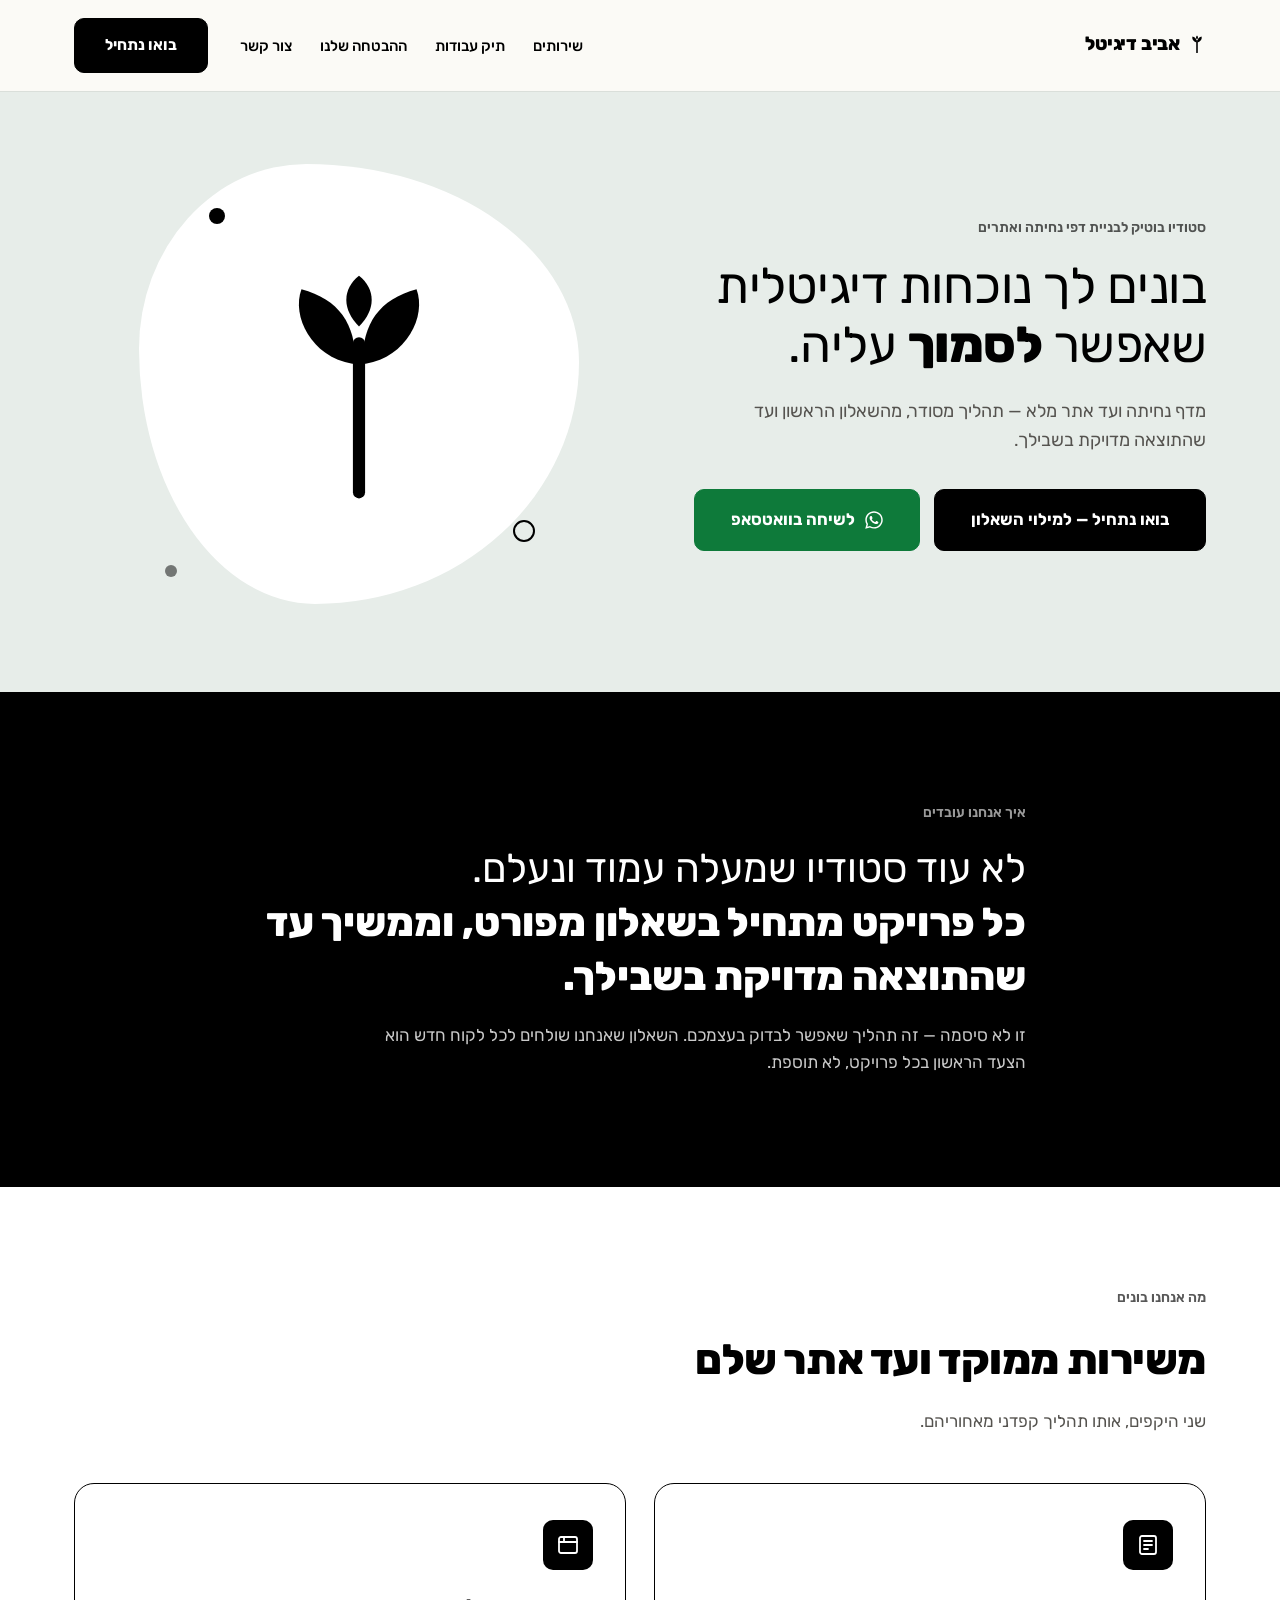
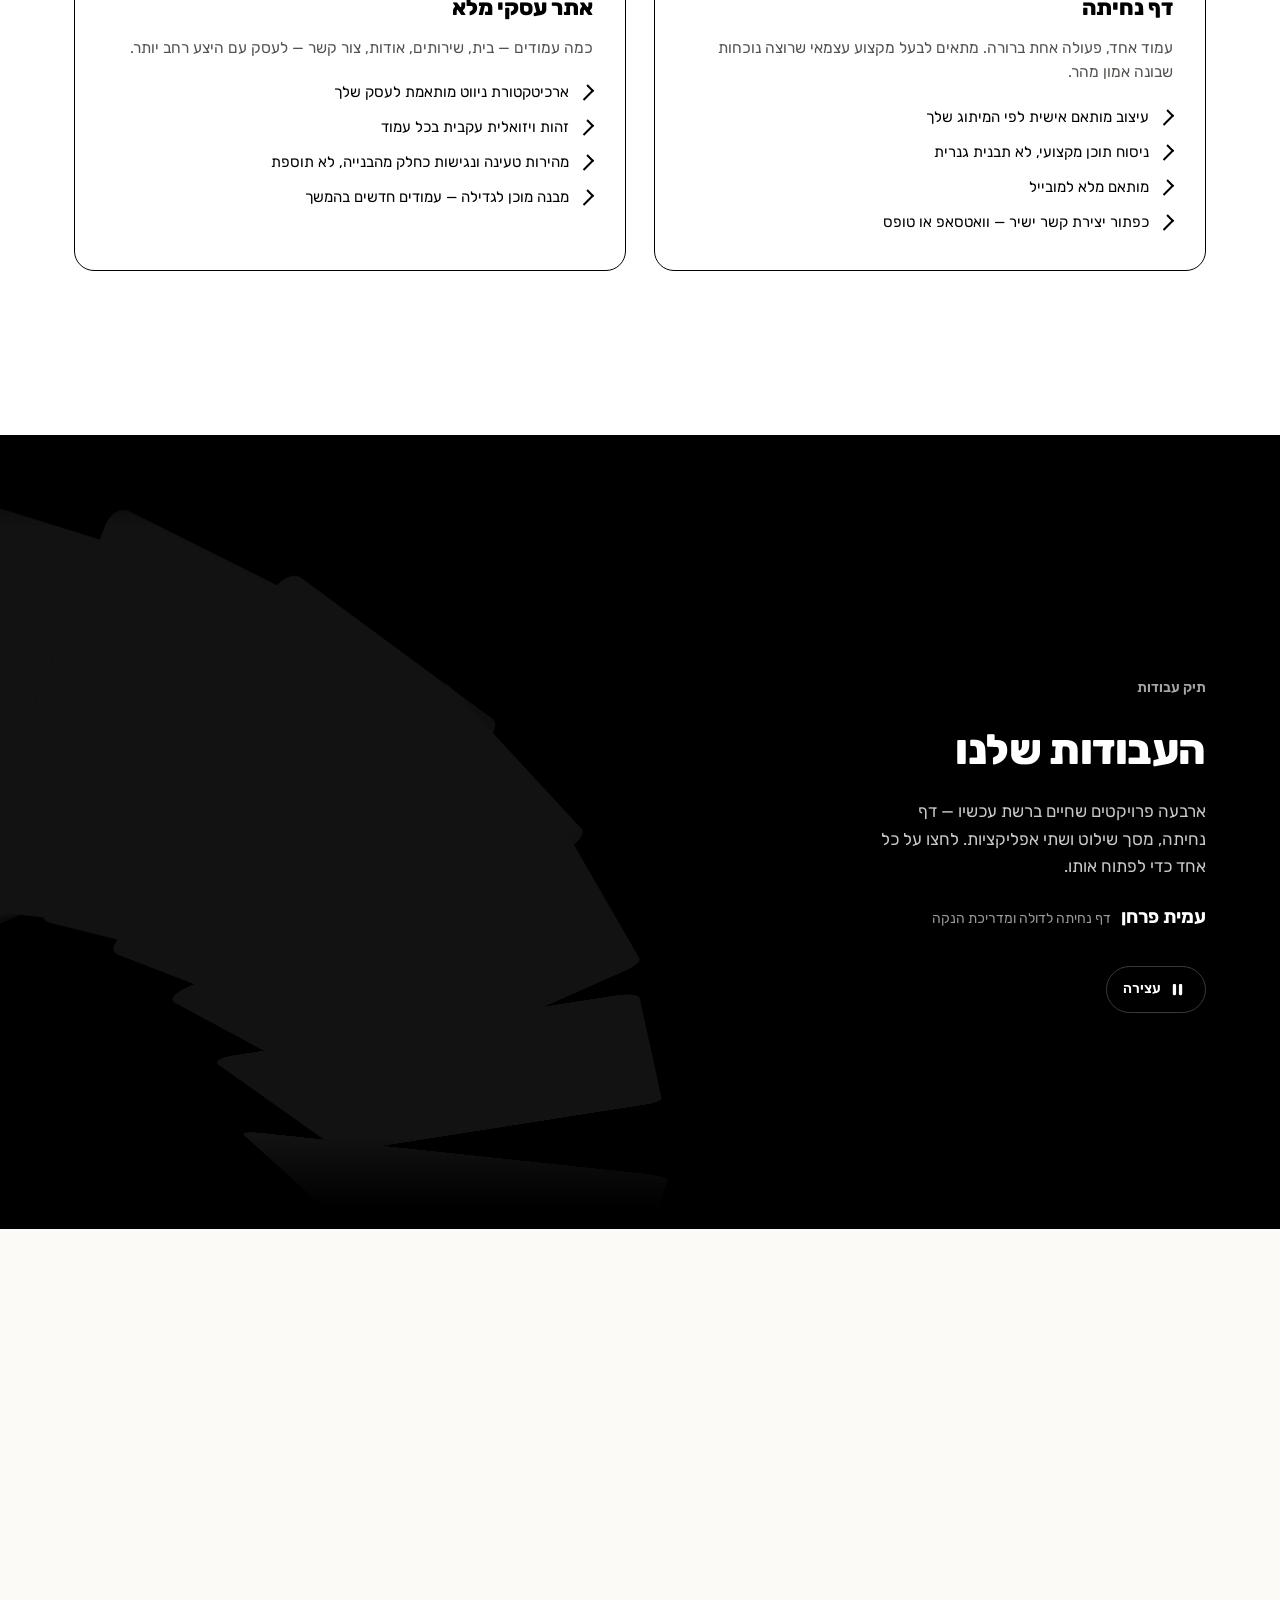
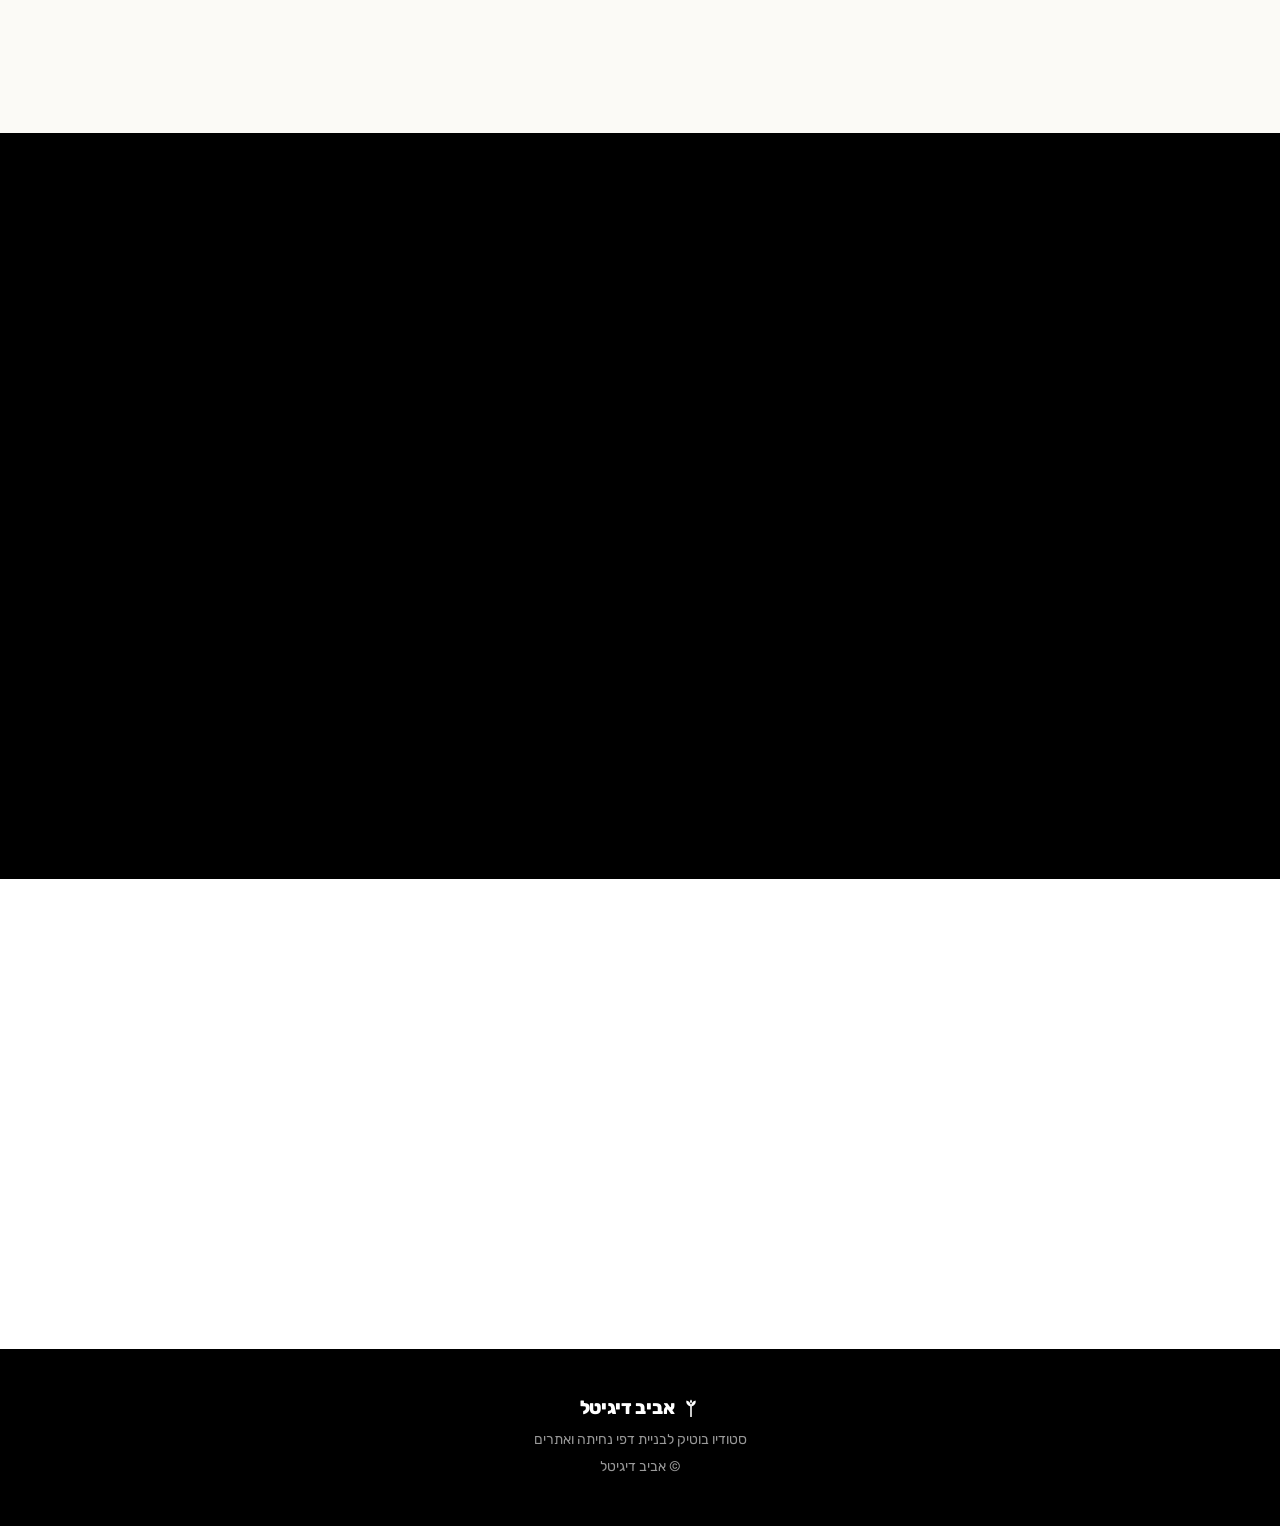
==== index.html @ a3f0a371 "גלגל: תוכן קריא, כיוון נכון, ושורת זהות חיה שלוש בעיות שאביב זיהה, ושתיים מהן באג.  - ההיפוך: ב-rota" ====
<!DOCTYPE html>
<html lang="he" dir="rtl">
<head>
<meta charset="UTF-8">
<meta name="viewport" content="width=device-width, initial-scale=1.0">
<title>אביב דיגיטל — בונים לך נוכחות דיגיטלית שאפשר לסמוך עליה</title>
<meta name="description" content="אביב דיגיטל — סטודיו בוטיק לבניית דפי נחיתה ואתרים לבעלי מקצוע עצמאיים ולעסקים קטנים. תהליך מסודר, מהשאלון הראשון ועד שהתוצאה מדויקת בשבילך.">
<link rel="preconnect" href="https://fonts.googleapis.com">
<link rel="preconnect" href="https://fonts.gstatic.com" crossorigin>
<link href="https://fonts.googleapis.com/css2?family=Rubik:wght@400;500;700;800&display=swap" rel="stylesheet">
<link rel="stylesheet" href="css/style.css?v=4">
<link rel="icon" href="data:image/svg+xml,<svg xmlns='http://www.w3.org/2000/svg' viewBox='0 0 26 34'><path d='M13 33 V11' stroke='%23000' stroke-width='3' fill='none' stroke-linecap='round'/><path d='M12 14 C6 13 3 7 4.5 3 C10 4.5 12.5 8 12.5 14 Z' fill='%23000'/><path d='M14 14 C20 13 23 7 21.5 3 C16 4.5 13.5 8 13.5 14 Z' fill='%23000'/><path d='M13 8.5 C10.5 6 10.5 3 13 1 C15.5 3 15.5 6 13 8.5 Z' fill='%23000'/></svg>">
</head>
<body>
<a href="#main" class="skip-link">דלגו לתוכן הראשי</a>

<header class="site-header">
  <div class="container nav-wrap">
    <a href="index.html" class="brand">
      <span class="logo-mark" aria-hidden="true">
        <svg class="logo-tri" viewBox="0 0 26 34"><path class="stem" d="M13 33 V11" stroke="#000" stroke-width="3" fill="none" stroke-linecap="round"/><path d="M12 14 C6 13 3 7 4.5 3 C10 4.5 12.5 8 12.5 14 Z" fill="#000"/><path d="M14 14 C20 13 23 7 21.5 3 C16 4.5 13.5 8 13.5 14 Z" fill="#000"/><path d="M13 8.5 C10.5 6 10.5 3 13 1 C15.5 3 15.5 6 13 8.5 Z" fill="#000"/></svg>
        אביב דיגיטל
      </span>
    </a>

    <nav class="main-nav" aria-label="ניווט ראשי">
      <ul>
        <li><a href="#services" class="nav-link">שירותים</a></li>
        <li><a href="#work" class="nav-link">תיק עבודות</a></li>
        <li><a href="#promise" class="nav-link">ההבטחה שלנו</a></li>
        <li><a href="#contact" class="nav-link">צור קשר</a></li>
      </ul>
      <a class="btn btn-primary btn-nav" href="#contact">בואו נתחיל</a>
    </nav>

    <button class="nav-toggle" aria-label="פתיחת תפריט ניווט" aria-expanded="false" aria-controls="main-nav"><span aria-hidden="true"></span></button>
  </div>
</header>

<main id="main">

  <!-- 1. הירו — מנטה -->
  <section class="hero">
    <div class="container">
      <div class="hero-copy">
        <span class="eyebrow">סטודיו בוטיק לבניית דפי נחיתה ואתרים</span>
        <h1>בונים לך נוכחות דיגיטלית<br>שאפשר <strong>לסמוך</strong> עליה.</h1>
        <p class="hero-sub">מדף נחיתה ועד אתר מלא — תהליך מסודר, מהשאלון הראשון ועד שהתוצאה מדויקת בשבילך.</p>
        <div class="hero-actions">
          <a class="btn btn-primary btn-lg" href="#contact">בואו נתחיל — למילוי השאלון</a>
          <a class="btn btn-whatsapp btn-lg" href="https://wa.me/972528225337" target="_blank" rel="noopener">
            <svg width="18" height="20" viewBox="0 0 448 512" fill="currentColor" aria-hidden="true"><path d="M380.9 97.1C339 55.1 283.2 32 223.9 32c-122.4 0-222 99.6-222 222 0 39.1 10.2 77.3 29.6 111L0 480l117.7-30.9c32.4 17.7 68.9 27 106.1 27h.1c122.3 0 224.1-99.6 224.1-222 0-59.3-25.2-115-67.1-157zm-157 341.6c-33.2 0-65.7-8.9-94-25.7l-6.7-4-69.8 18.3L72 359.2l-4.4-7c-18.5-29.4-28.2-63.3-28.2-98.2 0-101.7 82.8-184.5 184.6-184.5 49.3 0 95.6 19.2 130.4 54.1 34.8 34.9 56.2 81.2 56.1 130.5 0 101.8-84.9 184.6-186.6 184.6zm101.2-138.2c-5.5-2.8-32.8-16.2-37.9-18-5.1-1.9-8.8-2.8-12.5 2.8-3.7 5.6-14.3 18-17.6 21.8-3.2 3.7-6.5 4.2-12 1.4-32.6-16.3-54-29.1-75.5-66-5.7-9.8 5.7-9.1 16.3-30.3 1.8-3.7.9-6.9-.5-9.7-1.4-2.8-12.5-30.1-17.1-41.2-4.5-10.8-9.1-9.3-12.5-9.5-3.2-.2-6.9-.2-10.6-.2-3.7 0-9.7 1.4-14.8 6.9-5.1 5.6-19.4 19-19.4 46.3 0 27.3 19.9 53.7 22.6 57.4 2.8 3.7 39.1 59.7 94.8 83.8 35.2 15.2 49 16.5 66.6 13.9 10.7-1.6 32.8-13.4 37.4-26.4 4.6-13 4.6-24.1 3.2-26.4-1.3-2.5-5-3.9-10.5-6.6z"/></svg>
            לשיחה בוואטסאפ
          </a>
        </div>
      </div>

      <!-- איור, לא תצלום סטוק — אין לנו עדיין תמונות אמיתיות של אביב/הסטודיו -->
      <div class="hero-visual" aria-hidden="true">
        <div class="hero-blob"></div>
        <div class="hero-dot d1"></div>
        <div class="hero-dot d2"></div>
        <div class="hero-dot d3"></div>
        <svg class="hero-sprout-lg" viewBox="0 0 26 34">
          <path class="stem" d="M13 33 V11"/>
          <path d="M12 14 C6 13 3 7 4.5 3 C10 4.5 12.5 8 12.5 14 Z"/>
          <path d="M14 14 C20 13 23 7 21.5 3 C16 4.5 13.5 8 13.5 14 Z"/>
          <path d="M13 8.5 C10.5 6 10.5 3 13 1 C15.5 3 15.5 6 13 8.5 Z"/>
        </svg>
      </div>
    </div>
  </section>

  <!-- 2. הצהרה — שחור מלא -->
  <section class="stmt on-black reveal-section">
    <div class="container">
      <span class="eyebrow">איך אנחנו עובדים</span>
      <h2>לא עוד סטודיו שמעלה עמוד ונעלם.<br><strong>כל פרויקט מתחיל בשאלון מפורט, וממשיך עד שהתוצאה מדויקת בשבילך.</strong></h2>
      <p>זו לא סיסמה — זה תהליך שאפשר לבדוק בעצמכם. השאלון שאנחנו שולחים לכל לקוח חדש הוא הצעד הראשון בכל פרויקט, לא תוספת.</p>
    </div>
  </section>

  <!-- 3. שירותים — לבן -->
  <section class="section" id="services">
    <div class="container">
      <div class="section-head reveal">
        <span class="eyebrow">מה אנחנו בונים</span>
        <h2>משירות ממוקד ועד אתר שלם</h2>
        <p class="section-sub">שני היקפים, אותו תהליך קפדני מאחוריהם.</p>
      </div>

      <div class="services-grid reveal">
        <div class="service-card">
          <span class="service-icon" aria-hidden="true">
            <svg viewBox="0 0 24 24" fill="none" stroke="currentColor" stroke-width="1.8" stroke-linecap="round" stroke-linejoin="round"><rect x="4" y="3" width="16" height="18" rx="2"/><path d="M8 8h8M8 12h8M8 16h4"/></svg>
          </span>
          <h3>דף נחיתה</h3>
          <p class="service-sub">עמוד אחד, פעולה אחת ברורה. מתאים לבעל מקצוע עצמאי שרוצה נוכחות שבונה אמון מהר.</p>
          <ul class="service-list">
            <li>עיצוב מותאם אישית לפי המיתוג שלך</li>
            <li>ניסוח תוכן מקצועי, לא תבנית גנרית</li>
            <li>מותאם מלא למובייל</li>
            <li>כפתור יצירת קשר ישיר — וואטסאפ או טופס</li>
          </ul>
        </div>
        <div class="service-card">
          <span class="service-icon" aria-hidden="true">
            <svg viewBox="0 0 24 24" fill="none" stroke="currentColor" stroke-width="1.8" stroke-linecap="round" stroke-linejoin="round"><rect x="3" y="4" width="18" height="16" rx="2"/><path d="M3 9h18M8 4v5"/></svg>
          </span>
          <h3>אתר עסקי מלא</h3>
          <p class="service-sub">כמה עמודים — בית, שירותים, אודות, צור קשר — לעסק עם היצע רחב יותר.</p>
          <ul class="service-list">
            <li>ארכיטקטורת ניווט מותאמת לעסק שלך</li>
            <li>זהות ויזואלית עקבית בכל עמוד</li>
            <li>מהירות טעינה ונגישות כחלק מהבנייה, לא תוספת</li>
            <li>מבנה מוכן לגדילה — עמודים חדשים בהמשך</li>
          </ul>
        </div>
      </div>
    </div>
  </section>

  <!-- 4. תיק עבודות — שחור -->
  <section class="section on-black" id="work">
    <div class="container">
      <div class="section-head reveal">
        <span class="eyebrow">תיק עבודות</span>
        <h2>העבודות שלנו</h2>
        <p class="section-sub">ארבעה פרויקטים שחיים ברשת עכשיו — דף נחיתה, מסך שילוט ושתי אפליקציות. לחצו על כל אחד כדי לפתוח אותו.</p>
      </div>
    </div>

    <div class="work-rail-wrap reveal">
      <div class="work-rail" id="work-rail" role="region" aria-label="תיק העבודות של אביב דיגיטל" tabindex="0">
        <ul class="work-track">
        <li>
          <a class="work-card" href="https://amitfarhandoula.com" target="_blank" rel="noopener">
            <span class="work-shot"><img src="assets/work/amit-farchan.jpg" alt="עמוד הבית של האתר שבנינו לעמית פרחן, דולה ומדריכת הנקה" width="1080" height="1350" loading="lazy" decoding="async" draggable="false"></span>
            <span class="work-meta"><span class="work-name">עמית פרחן<svg class="work-arrow" viewBox="0 0 16 16" aria-hidden="true" focusable="false"><path d="M11 3H5M11 3v6M11 3L3.5 10.5" fill="none" stroke="currentColor" stroke-width="1.6" stroke-linecap="round" stroke-linejoin="round"/></svg></span><span class="work-kind">דף נחיתה לדולה ומדריכת הנקה</span></span>
          </a>
        </li>
        <li>
          <a class="work-card" href="https://lobby.otzma.pro" target="_blank" rel="noopener">
            <span class="work-shot"><img src="assets/work/lobby-screens.jpg" alt="מסך הלובי בבניין — ברוכים הבאים, הודעות לדיירים, זמני שבת וחדשות" width="1080" height="1350" loading="lazy" decoding="async" draggable="false"></span>
            <span class="work-meta"><span class="work-name">מסכי לובי<svg class="work-arrow" viewBox="0 0 16 16" aria-hidden="true" focusable="false"><path d="M11 3H5M11 3v6M11 3L3.5 10.5" fill="none" stroke="currentColor" stroke-width="1.6" stroke-linecap="round" stroke-linejoin="round"/></svg></span><span class="work-kind">שילוט דיגיטלי לבנייני מגורים</span></span>
          </a>
        </li>
        <li>
          <a class="work-card" href="https://family.avivdigi.com" target="_blank" rel="noopener">
            <span class="work-shot"><img src="assets/work/family-app.jpg" alt="מסך הבית של האפליקציה המשפחתית — סיכום היום, פעילויות אחרונות והודעות למשפחה" width="1080" height="1350" loading="lazy" decoding="async" draggable="false"></span>
            <span class="work-meta"><span class="work-name">המשפחה שלנו<svg class="work-arrow" viewBox="0 0 16 16" aria-hidden="true" focusable="false"><path d="M11 3H5M11 3v6M11 3L3.5 10.5" fill="none" stroke="currentColor" stroke-width="1.6" stroke-linecap="round" stroke-linejoin="round"/></svg></span><span class="work-kind">אפליקציה לניהול חיי המשפחה</span></span>
          </a>
        </li>
        <li>
          <a class="work-card" href="https://lottery.avivdigi.com" target="_blank" rel="noopener">
            <span class="work-shot"><img src="assets/work/fifa-lottery.jpg" alt="מסך הבית של אפליקציית הגרלת פיפא" width="1080" height="1350" loading="lazy" decoding="async" draggable="false"></span>
            <span class="work-meta"><span class="work-name">הגרלת פיפא<svg class="work-arrow" viewBox="0 0 16 16" aria-hidden="true" focusable="false"><path d="M11 3H5M11 3v6M11 3L3.5 10.5" fill="none" stroke="currentColor" stroke-width="1.6" stroke-linecap="round" stroke-linejoin="round"/></svg></span><span class="work-kind">אפליקציית הגרלות לקבוצה</span></span>
          </a>
        </li>
        </ul>
      </div>
    </div>

    <div class="container">
      <div class="work-controls reveal">
        <button class="rail-btn" type="button" data-rail="prev" aria-controls="work-rail" aria-label="הפרויקט הקודם">
          <svg viewBox="0 0 16 16" aria-hidden="true" focusable="false"><path d="M6 2.5L11.5 8 6 13.5" fill="none" stroke="currentColor" stroke-width="1.7" stroke-linecap="round" stroke-linejoin="round"/></svg>
        </button>
        <button class="rail-btn" type="button" data-rail="next" aria-controls="work-rail" aria-label="הפרויקט הבא">
          <svg viewBox="0 0 16 16" aria-hidden="true" focusable="false"><path d="M10 2.5L4.5 8 10 13.5" fill="none" stroke="currentColor" stroke-width="1.7" stroke-linecap="round" stroke-linejoin="round"/></svg>
        </button>
        <span class="rail-progress" aria-hidden="true"><span></span></span>
        <span class="rail-hint">גררו לצדדים</span>
      </div>
    </div>
  </section>

  <!-- 5. ההבטחה שלנו — קרם (מחליף את סקשן העיתונות הבדוי בדוגמה) -->
  <section class="section on-cream" id="promise">
    <div class="container">
      <div class="section-head reveal">
        <span class="eyebrow">ההבטחה שלנו</span>
        <h2>לא רק מבטיחים — מוכיחים</h2>
      </div>
      <div class="pillars-row reveal">
        <div class="pillar-item">
          <span class="pillar-icon" aria-hidden="true">
            <svg viewBox="0 0 24 24" fill="none" stroke="currentColor" stroke-width="1.8" stroke-linecap="round" stroke-linejoin="round"><circle cx="12" cy="12" r="9"/><path d="M14.5 9.5 L10.5 13.5 L9.5 14.5 L13.5 10.5 Z" fill="currentColor" stroke="none"/></svg>
          </span>
          <h3>מקצועיות</h3>
          <p>תהליך מובנה ומתועד — השאלון שממלאים בהתחלה הוא הוכחה חיה, לא סיסמה.</p>
        </div>
        <div class="pillar-item">
          <span class="pillar-icon" aria-hidden="true">
            <svg viewBox="0 0 24 24" fill="none" stroke="currentColor" stroke-width="1.8" stroke-linecap="round" stroke-linejoin="round"><path d="M12 3l7 3v6c0 4.5-3 7.5-7 9-4-1.5-7-4.5-7-9V6z"/><path d="M9 12l2 2 4-4"/></svg>
          </span>
          <h3>אחריות</h3>
          <p>מלווים אתכם עד שביעות רצון מלאה. לא נעלמים אחרי המסירה.</p>
        </div>
        <div class="pillar-item">
          <span class="pillar-icon" aria-hidden="true">
            <svg viewBox="0 0 24 24" fill="currentColor"><path d="M12 20s-7-4.4-9-9.2C1.5 7 3.5 4 7 4c2 0 3.6 1.2 5 3.6C13.4 5.2 15 4 17 4c3.5 0 5.5 3 5 6.8-2 4.8-9 9.2-10 9.2z"/></svg>
          </span>
          <h3>אמון</h3>
          <p>כנות מוחלטת על מה שיש ומה שאין. תחילת דרך אומרת תשומת לב מלאה לכל לקוח.</p>
        </div>
      </div>
    </div>
  </section>

  <!-- 6. התהליך שלנו — שחור (מחליף את סקשן ההמלצות הבדוי בדוגמה) -->
  <section class="section on-black">
    <div class="container">
      <div class="section-head reveal">
        <span class="eyebrow">איך זה עובד</span>
        <h2>שישה שלבים, בלי הפתעות</h2>
        <p class="section-sub">מהפנייה הראשונה ועד ההשקה — כדי שתדעו בדיוק למה לצפות.</p>
      </div>
      <div class="process-cards reveal">
        <div class="process-card"><span class="process-num">1</span><h4>שאלון אפיון</h4><p>מכירים את העסק שלך לעומק, בלי ניחושים.</p></div>
        <div class="process-card"><span class="process-num">2</span><h4>טיוטת עיצוב</h4><p>כיוון ויזואלי לאישור לפני שנכתבת שורת קוד אחת.</p></div>
        <div class="process-card"><span class="process-num">3</span><h4>פיתוח</h4><p>בונים לפי הטיוטה שאושרה.</p></div>
        <div class="process-card"><span class="process-num">4</span><h4>תיקונים עד שביעות רצון</h4><p>לא עוצרים בסבב אחד אם עוד לא מדויק.</p></div>
        <div class="process-card"><span class="process-num">5</span><h4>בדיקות איכות</h4><p>עובר בדיקה לפני שהוא עובר אליך.</p></div>
        <div class="process-card"><span class="process-num">6</span><h4>השקה</h4><p>עולה לאוויר, ואתה יודע בדיוק מה קיבלת.</p></div>
      </div>
    </div>
  </section>

  <!-- 7. צור קשר — לבן -->
  <section class="section contact" id="contact">
    <div class="container">
      <div class="reveal">
        <span class="eyebrow">מוכנים להתחיל?</span>
        <h2>בואו נתחיל</h2>
        <p class="contact-lead">הצעד הראשון הוא שאלון אפיון קצר — כ־10 דקות, ואפשר לעצור ולחזור. הוא בדיוק מה שיעזור לנו להבין את העסק שלכם לעומק.</p>
        <div class="contact-actions">
          <a class="btn btn-primary btn-lg" href="questionnaire/index.html">למילוי השאלון ✦</a>
          <a class="btn btn-whatsapp btn-lg" href="https://wa.me/972528225337" target="_blank" rel="noopener">
            <svg width="18" height="20" viewBox="0 0 448 512" fill="currentColor" aria-hidden="true"><path d="M380.9 97.1C339 55.1 283.2 32 223.9 32c-122.4 0-222 99.6-222 222 0 39.1 10.2 77.3 29.6 111L0 480l117.7-30.9c32.4 17.7 68.9 27 106.1 27h.1c122.3 0 224.1-99.6 224.1-222 0-59.3-25.2-115-67.1-157zm-157 341.6c-33.2 0-65.7-8.9-94-25.7l-6.7-4-69.8 18.3L72 359.2l-4.4-7c-18.5-29.4-28.2-63.3-28.2-98.2 0-101.7 82.8-184.5 184.6-184.5 49.3 0 95.6 19.2 130.4 54.1 34.8 34.9 56.2 81.2 56.1 130.5 0 101.8-84.9 184.6-186.6 184.6zm101.2-138.2c-5.5-2.8-32.8-16.2-37.9-18-5.1-1.9-8.8-2.8-12.5 2.8-3.7 5.6-14.3 18-17.6 21.8-3.2 3.7-6.5 4.2-12 1.4-32.6-16.3-54-29.1-75.5-66-5.7-9.8 5.7-9.1 16.3-30.3 1.8-3.7.9-6.9-.5-9.7-1.4-2.8-12.5-30.1-17.1-41.2-4.5-10.8-9.1-9.3-12.5-9.5-3.2-.2-6.9-.2-10.6-.2-3.7 0-9.7 1.4-14.8 6.9-5.1 5.6-19.4 19-19.4 46.3 0 27.3 19.9 53.7 22.6 57.4 2.8 3.7 39.1 59.7 94.8 83.8 35.2 15.2 49 16.5 66.6 13.9 10.7-1.6 32.8-13.4 37.4-26.4 4.6-13 4.6-24.1 3.2-26.4-1.3-2.5-5-3.9-10.5-6.6z"/></svg>
            שיחה ישירה בוואטסאפ
          </a>
        </div>
      </div>
      <dl class="contact-info reveal">
        <dt>וואטסאפ</dt>
        <dd><a href="https://wa.me/972528225337" target="_blank" rel="noopener" dir="ltr">972-52-822-5337+</a></dd>
        <dt>שאלון אפיון</dt>
        <dd><a href="questionnaire/index.html">מילוי אונליין, כ-10 דקות</a></dd>
      </dl>
    </div>
  </section>

</main>

<footer class="site-footer">
  <div class="container">
    <div class="footer-logo">
      <svg class="logo-tri" viewBox="0 0 26 34"><path class="stem" d="M13 33 V11" stroke="#fff" stroke-width="3" fill="none" stroke-linecap="round"/><path d="M12 14 C6 13 3 7 4.5 3 C10 4.5 12.5 8 12.5 14 Z" fill="#fff"/><path d="M14 14 C20 13 23 7 21.5 3 C16 4.5 13.5 8 13.5 14 Z" fill="#fff"/><path d="M13 8.5 C10.5 6 10.5 3 13 1 C15.5 3 15.5 6 13 8.5 Z" fill="#fff"/></svg>
      אביב דיגיטל
    </div>
    <p>סטודיו בוטיק לבניית דפי נחיתה ואתרים</p>
    <p>© אביב דיגיטל</p>
  </div>
</footer>

<script src="js/main.js?v=4"></script>
</body>
</html>
---- css/style.css ----
/* ==========================================================================
   אביב דיגיטל — עמוד הבית | גרסה 2
   מבנה, פלטה וטיפוגרפיה נלקחו במדויק מהדוגמה שאביב אישר ב-Canva
   (עיצוב "Actolytics Digital"): מנטה/לבן/שחור/קרם, סאנס בולד יחיד,
   7 סקשנים מתחלפים בקצב אור-כהה. התוכן הוא שלנו בלבד — סקשנים שבדוגמה
   הכילו נתונים בדויים (עיתונות, המלצות) הוחלפו בתוכן אמיתי באותו תפקיד.
   ========================================================================== */

:root {
  --mint: #E7EDE9;
  --cream: #FBFAF6;
  --white: #FFFFFF;
  --black: #000000;
  --ink-soft: #55534F;
  --border: #DADFDA;
  --border-on-black: #3A3A3A;
  --whatsapp: #0E7A3A;
  --whatsapp-hover: #0A5E2C;

  --font: 'Rubik', -apple-system, sans-serif;

  --radius: 20px;
  --radius-sm: 10px;
  --container: 1180px;
}

:focus-visible {
  outline: 3px solid var(--black);
  outline-offset: 3px;
}
section.on-black :focus-visible { outline-color: var(--white); }

* { box-sizing: border-box; }

body {
  margin: 0;
  font-family: var(--font);
  background: var(--white);
  color: var(--black);
  font-size: 17px;
  line-height: 1.6;
  direction: rtl;
  text-align: right;
}

.container { max-width: var(--container); margin: 0 auto; padding: 0 24px; }

.skip-link {
  position: absolute; right: -999px; top: 0;
  background: var(--black); color: var(--white);
  padding: 12px 20px; border-radius: 0 0 10px 10px; z-index: 100;
}
.skip-link:focus { right: 20px; }

/* ==========================================================================
   לוגו — משולש חד בהשראת הדוגמה, "אביב דיגיטל" באותיות שחורות עבות
   ========================================================================== */

.logo-mark, .footer-logo {
  display: inline-flex; align-items: center; gap: 8px;
  font-weight: 800; font-size: 19px; letter-spacing: -0.01em; color: var(--black);
}
.logo-tri { width: 18px; height: 18px; flex-shrink: 0; }
.footer-logo { color: var(--white); }
.footer-logo .logo-tri path { fill: var(--white); }

/* ==========================================================================
   הדר וניווט
   ========================================================================== */

.site-header {
  position: sticky; top: 0; z-index: 40;
  background: rgba(251, 250, 246, 0.94);
  backdrop-filter: blur(6px);
  border-bottom: 1px solid var(--border);
}
.nav-wrap { display: flex; align-items: center; justify-content: space-between; padding-block: 18px; }
.brand { text-decoration: none; }
.main-nav { display: flex; align-items: center; gap: 32px; }
.main-nav ul { list-style: none; display: flex; gap: 28px; margin: 0; padding: 0; }
.nav-link { color: var(--black); text-decoration: none; font-weight: 500; font-size: 15px; transition: opacity 0.15s ease; }
.nav-link:hover { opacity: 0.6; }
.btn-nav { padding: 10px 22px; font-size: 14px; }

.nav-toggle {
  display: none; width: 44px; height: 44px;
  border: 1.5px solid var(--black); border-radius: var(--radius-sm);
  background: var(--white); cursor: pointer; position: relative;
}
.nav-toggle span, .nav-toggle span::before, .nav-toggle span::after {
  content: ''; position: absolute; right: 11px; left: 11px; height: 2px;
  background: var(--black); transition: transform 0.2s ease, opacity 0.2s ease;
}
.nav-toggle span { top: 21px; }
.nav-toggle span::before { top: -7px; }
.nav-toggle span::after { top: 7px; }
.nav-toggle[aria-expanded="true"] span { background: transparent; }
.nav-toggle[aria-expanded="true"] span::before { transform: translateY(7px) rotate(45deg); }
.nav-toggle[aria-expanded="true"] span::after { transform: translateY(-7px) rotate(-45deg); }

/* ==========================================================================
   כפתורים — פינות חדות יותר, בהשראת הריבועיות של הדוגמה
   ========================================================================== */

.btn {
  display: inline-flex; align-items: center; gap: 10px;
  border: 1.5px solid transparent; cursor: pointer; text-decoration: none;
  font-family: var(--font); font-weight: 700; font-size: 15.5px;
  border-radius: var(--radius-sm); padding: 14px 30px;
  transition: transform 0.15s ease, background 0.15s ease, color 0.15s ease;
}
.btn:hover { transform: translateY(-2px); }
.btn-primary { background: var(--black); color: var(--white); border-color: var(--black); }
.btn-primary:hover { background: var(--white); color: var(--black); }
.btn-outline { background: transparent; color: var(--black); border-color: var(--black); }
.btn-outline:hover { background: var(--black); color: var(--white); }
.btn-outline-invert { background: transparent; color: var(--white); border-color: var(--white); }
.btn-outline-invert:hover { background: var(--white); color: var(--black); }
.btn-lg { padding: 17px 36px; font-size: 16.5px; }
.btn-whatsapp { background: var(--whatsapp); color: #fff; border-color: var(--whatsapp); }
.btn-whatsapp:hover { background: var(--whatsapp-hover); border-color: var(--whatsapp-hover); }

/* ==========================================================================
   1 — הירו (מנטה)
   ========================================================================== */

.hero { background: var(--mint); padding: 72px 0 88px; overflow: hidden; }
.hero .container { display: grid; grid-template-columns: 0.95fr 1.05fr; align-items: center; gap: 48px; }
.section.on-black .eyebrow { color: var(--white); }
.eyebrow { display: block; font-size: 14px; font-weight: 600; color: var(--black); opacity: 0.65; margin: 0 0 18px; }
.hero h1 {
  font-family: var(--font); font-weight: 400; font-size: clamp(32px, 4.6vw, 50px);
  line-height: 1.18; margin: 0 0 22px; letter-spacing: -0.01em;
}
.hero h1 strong { font-weight: 800; }
.hero-sub { color: var(--ink-soft); font-size: 18px; max-width: 46ch; margin: 0 0 34px; }
.hero-actions { display: flex; gap: 14px; flex-wrap: wrap; }

/* איור הירו — לא תצלום סטוק: אין לנו תמונות אמיתיות של אביב/הסטודיו.
   מומר לפלטת מנטה/שחור/לבן, אותו רעיון (בועה + נבט) בגרסה חדשה. */
.hero-visual { position: relative; aspect-ratio: 1/1; width: 100%; max-width: 440px; margin-inline: auto; }
.hero-blob {
  position: absolute; inset: 0;
  border-radius: 38% 62% 60% 40% / 42% 45% 55% 58%;
  background: var(--white);
}
.hero-sprout-lg {
  position: absolute; top: 50%; left: 50%; width: 40%;
  transform: translate(-50%, -50%); transform-origin: bottom center;
  animation: sway 6s ease-in-out infinite;
}
.hero-sprout-lg .stem { stroke: var(--black); stroke-width: 1.8; fill: none; stroke-linecap: round; }
.hero-sprout-lg path:not(.stem) { fill: var(--black); }
.hero-dot { position: absolute; border-radius: 50%; }
.hero-dot.d1 { width: 16px; height: 16px; top: 10%; left: 16%; background: var(--black); animation: float 5s ease-in-out infinite; }
.hero-dot.d2 { width: 22px; height: 22px; bottom: 14%; right: 10%; border: 2px solid var(--black); animation: float 7s ease-in-out infinite 1s; }
.hero-dot.d3 { width: 12px; height: 12px; bottom: 6%; left: 6%; background: var(--black); opacity: 0.5; animation: float 8s ease-in-out infinite 0.5s; }

@keyframes sway { 0%, 100% { transform: translate(-50%, -50%) rotate(-3deg); } 50% { transform: translate(-50%, -50%) rotate(3deg); } }
@keyframes float { 0%, 100% { transform: translateY(0); } 50% { transform: translateY(-14px); } }

@media (max-width: 860px) {
  .hero .container { grid-template-columns: 1fr; }
  .hero-visual { max-width: 260px; order: -1; margin-bottom: 8px; }
  .hero, .stmt, .services, .work, .promise, .process, .contact { text-align: center; }
  .hero-actions, .contact-actions { justify-content: center; }
}

/* ==========================================================================
   2 — סקשן הצהרה (שחור מלא, בלי תמונה)
   ========================================================================== */

.stmt { background: var(--black); color: var(--white); padding: 110px 0; }
.stmt .container { max-width: 820px; }
.stmt .eyebrow { color: var(--white); opacity: 0.6; }
.stmt h2 { font-family: var(--font); font-weight: 400; font-size: clamp(26px, 3.6vw, 40px); line-height: 1.35; margin: 0 0 18px; }
.stmt h2 strong { font-weight: 800; }
.stmt p { color: #C9C9C9; font-size: 17px; max-width: 60ch; margin: 0; }

/* ==========================================================================
   סקשנים כלליים
   ========================================================================== */

.section { padding: 100px 0; }
.section.on-black { background: var(--black); color: var(--white); }
.section.on-cream { background: var(--cream); }
.section-head { max-width: 640px; margin: 0 0 48px; }
.section-head h2 {
  font-family: var(--font); font-weight: 800; font-size: clamp(28px, 4vw, 42px);
  margin: 0 0 14px; letter-spacing: -0.01em;
}
.section-sub { font-size: 17px; margin: 0; max-width: 60ch; }
.section:not(.on-black) .section-sub { color: var(--ink-soft); }
.section.on-black .section-sub { color: #C9C9C9; }

/* ==========================================================================
   3 — שירותים (לבן)
   ========================================================================== */

.services-grid { display: grid; grid-template-columns: repeat(2, 1fr); gap: 28px; margin-bottom: 64px; }
.service-card { border: 1.5px solid var(--black); border-radius: var(--radius); padding: 36px 32px; transition: transform 0.25s ease; }
.service-card:hover { transform: translateY(-6px); }
.service-icon {
  display: inline-flex; align-items: center; justify-content: center;
  width: 50px; height: 50px; border-radius: var(--radius-sm);
  background: var(--black); color: var(--white); margin-bottom: 20px;
}
.service-icon svg { width: 24px; height: 24px; }
.service-card h3 { font-family: var(--font); font-weight: 800; font-size: 22px; margin: 0 0 10px; }
.service-sub { color: var(--ink-soft); font-size: 15.5px; margin: 0 0 20px; }
.service-list { list-style: none; margin: 0; padding: 0; display: grid; gap: 11px; }
.service-list li { font-size: 15px; padding-inline-start: 24px; position: relative; }
.service-list li::before {
  content: ''; position: absolute; inset-inline-start: 0; top: 8px;
  width: 12px; height: 7px; border-inline-start: 2.5px solid var(--black);
  border-bottom: 2.5px solid var(--black); transform: rotate(-45deg);
}

.process-strip { max-width: 960px; }
.process-list { list-style: none; display: flex; justify-content: space-between; margin: 0; padding: 0; position: relative; }
.process-list::before { content: ''; position: absolute; top: 18px; right: 5%; left: 5%; height: 1.5px; background: var(--border); }
.process-list li { position: relative; z-index: 1; display: flex; flex-direction: column; align-items: center; gap: 12px; flex: 1; }
.process-num {
  width: 36px; height: 36px; border-radius: 50%; background: var(--white);
  border: 1.5px solid var(--black); font-weight: 800; font-size: 14px;
  display: flex; align-items: center; justify-content: center; font-variant-numeric: tabular-nums;
}
.process-label { font-size: 12.5px; color: var(--ink-soft); text-align: center; max-width: 92px; }

@media (max-width: 760px) {
  .services-grid { grid-template-columns: 1fr; }
  .process-list { flex-wrap: wrap; row-gap: 26px; }
  .process-list::before { display: none; }
  .process-list li { flex: 0 0 33%; }
}

/* ==========================================================================
   4 — תיק עבודות (שחור) — מציבי מקום כנים, לא פרויקטים מומצאים
   ========================================================================== */

/* רכבת אופקית של כרטיסי פרויקט — גרירה בעכבר, גלילה טבעית במגע */
.work-rail-wrap { position: relative; }
.work-rail-wrap::before,
.work-rail-wrap::after {
  content: ""; position: absolute; top: 0; bottom: 0; width: 72px; z-index: 2;
  pointer-events: none; opacity: 0; transition: opacity 0.3s ease;
}
/* הדף כולו RTL: ::before יושב בימין (תחילת הרכבת), ::after בשמאל (סופה). */
.work-rail-wrap::before { inset-inline-start: 0; background: linear-gradient(to right, transparent, var(--black)); }
.work-rail-wrap::after  { inset-inline-end: 0;  background: linear-gradient(to left,  transparent, var(--black)); }
.work-rail-wrap.has-prev::before { opacity: 1; }
.work-rail-wrap.has-next::after  { opacity: 1; }

.work-rail {
  overflow-x: auto; overscroll-behavior-x: contain;
  scroll-snap-type: x mandatory;
  scroll-padding-inline-start: max(24px, calc((100vw - var(--container)) / 2 + 24px));
  scrollbar-width: none; -ms-overflow-style: none;
}
.work-rail::-webkit-scrollbar { display: none; }
.work-rail.is-dragging { scroll-snap-type: none; cursor: grabbing; }

.work-track {
  --rail-pad: max(24px, calc((100vw - var(--container)) / 2 + 24px));
  display: flex; gap: 20px; margin: 0; list-style: none;
  padding: 4px 0 10px;
  padding-inline-start: var(--rail-pad);
  padding-inline-end: 0;
}
/* דפדפנים מתעלמים מהריפוד הסופי של מיכל גלילה — פריט רפאים מחזיר אותו. */
.work-track::after { content: ""; flex: 0 0 var(--rail-pad); }
.work-track > li {
  flex: 0 0 clamp(260px, 30vw, 380px);
  scroll-snap-align: start;
}

.work-card {
  display: flex; flex-direction: column; gap: 4px; height: 100%;
  text-decoration: none; color: var(--white);
}
.work-shot {
  display: block; aspect-ratio: 4 / 5; margin-bottom: 12px;
  border-radius: var(--radius); overflow: hidden;
  background: #121212; border: 1px solid var(--border-on-black);
  transition: transform 0.35s cubic-bezier(0.2, 0.7, 0.3, 1), border-color 0.35s ease;
}
.work-shot img { width: 100%; height: 100%; object-fit: cover; display: block; user-select: none; }
.work-card:hover .work-shot,
.work-card:focus-visible .work-shot { transform: translateY(-8px); border-color: #777; }

.work-meta { display: flex; flex-direction: column; gap: 4px; }
.work-name {
  display: flex; align-items: center; gap: 7px;
  font-size: 16.5px; font-weight: 600; line-height: 1.4;
}
.work-arrow {
  width: 13px; height: 13px; flex: none; opacity: 0.45;
  transition: opacity 0.3s ease, transform 0.3s ease;
}
.work-card:hover .work-arrow,
.work-card:focus-visible .work-arrow { opacity: 1; transform: translate(-2px, -2px); }
.work-kind { font-size: 13.5px; color: #9A9A9A; line-height: 1.5; }

.work-controls { display: flex; align-items: center; gap: 14px; margin-top: 34px; }
.rail-btn {
  flex: none; width: 46px; height: 46px; border-radius: 50%;
  border: 1px solid var(--border-on-black); background: transparent; color: var(--white);
  display: grid; place-items: center; cursor: pointer;
  transition: background-color 0.25s ease, color 0.25s ease, border-color 0.25s ease, opacity 0.25s ease;
}
.rail-btn svg { width: 16px; height: 16px; }
.rail-btn:hover:not(:disabled) { background: var(--white); color: var(--black); border-color: var(--white); }
.rail-btn:disabled { opacity: 0.3; cursor: default; }
.rail-progress { flex: 1 1 auto; height: 2px; background: #2E2E2E; border-radius: 2px; overflow: hidden; }
.rail-progress > span { display: block; height: 100%; width: 30%; background: var(--white); transition: width 0.2s ease-out; }
.rail-hint { flex: none; font-size: 12.5px; color: #8A8A8A; letter-spacing: 0.02em; }

@media (max-width: 760px) {
  .work-track > li { flex-basis: 72vw; }
  .work-track { --rail-pad: 24px; }
  .work-rail { scroll-padding-inline-start: 24px; }
  .rail-btn { display: none; }
  .work-controls { margin-top: 26px; }
}
@media (prefers-reduced-motion: reduce) {
  .work-shot, .work-arrow, .rail-progress > span { transition: none; }
}

/* --------------------------------------------------------------------------
   גלגל תלת-ממדי — אותה גאומטריה של cinematic.co.il
   הזווית של כל אריח איננה כתובה: היא נולדת מכך שציר הגלגל יושב מחוץ
   לפריים, הרחק ממרכז הפרספקטיבה. כל אריח נחתך בזווית אחרת לפי מקומו
   על הקשת, והמניפה מתקבלת מעצמה.
   -------------------------------------------------------------------------- */

.work-stage-note { display: none; }

/* קומפוזיציה של הרפרנס: המניפה נפרשת משמאל, הכותרת יושבת מעליה מימין.
   בלי זה שני שלישים מהבמה נשארים ריקים. */
#work.is-wheel { position: relative; overflow: hidden; padding: 0; min-height: min(62vw, 810px); display: flex; flex-direction: column; justify-content: center; }
#work.is-wheel > .container { position: relative; z-index: 2; width: 100%; }
#work.is-wheel > .container:first-of-type { padding-top: clamp(60px, 7vw, 96px); }
#work.is-wheel .section-head { margin-bottom: 0; max-width: 30ch; }
#work.is-wheel .work-controls { padding-bottom: clamp(44px, 5vw, 72px); }

#work.is-wheel .work-rail-wrap {
  position: absolute; inset: 0; z-index: 0;
  /* היחס בין רוחב האריח לרדיוס הוא מה שקובע את צפיפות המניפה.
     אצלם הוא 0.89 (448 חלקי 502); מתחת לזה האריחים מתפזרים ונחתכים
     לרסיסים במקום להצטבר זה על זה. */
  --wheel-r: min(33vw, 465px);
  --tile-w: min(29vw, 390px);
  --tile-h: calc(var(--tile-w) * 1.25);
  --tilt: -68deg;
  overflow: hidden;
}
#work.is-wheel .work-rail-wrap::before,
#work.is-wheel .work-rail-wrap::after {
  display: block; opacity: 1; inset: auto 0 auto 0; top: auto; bottom: auto;
  width: auto; height: 90px; z-index: 1;
}
#work.is-wheel .work-rail-wrap::before {
  top: 0; background: linear-gradient(to bottom, var(--black) 20%, transparent);
}
#work.is-wheel .work-rail-wrap::after {
  bottom: 0; background: linear-gradient(to top, var(--black) 20%, transparent);
}

#work.is-wheel .work-rail {
  position: absolute; inset: 0;
  overflow: visible; scroll-snap-type: none;
  perspective: 1500px;
  perspective-origin: 50% 50%;
}

#work.is-wheel .work-track {
  position: absolute; left: 4%; top: 90%;
  display: block; width: 0; height: 0; padding: 0; margin: 0;
  transform-style: preserve-3d;
}
#work.is-wheel .work-track::after { content: none; }

#work.is-wheel .work-track > li {
  position: absolute;
  left: calc(var(--tile-w) / -2);
  top: calc(var(--tile-h) / -2);
  width: var(--tile-w); height: var(--tile-h);
  transform-style: preserve-3d;
}

#work.is-wheel .work-card { height: 100%; gap: 0; }
#work.is-wheel .work-shot {
  height: 100%; aspect-ratio: auto; margin: 0; border: none;
  box-shadow: 0 30px 70px -20px rgba(0, 0, 0, 0.75);
}
#work.is-wheel .work-card:hover .work-shot,
#work.is-wheel .work-card:focus-visible .work-shot { transform: none; border-color: var(--white); }

#work.is-wheel .work-card { position: relative; }
#work.is-wheel .work-meta { display: none; }

/* שורת הזהות: מי הפרויקט שנמצא עכשיו בחזית הגלגל. */
.wheel-now { display: none; }
#work.is-wheel .wheel-now {
  display: flex; align-items: baseline; gap: 10px; flex-wrap: wrap;
  margin: 22px 0 0; min-height: 28px;
}
#work.is-wheel .wheel-now-name {
  font-size: 19px; font-weight: 700; color: var(--white);
}
#work.is-wheel .wheel-now-kind { font-size: 14px; color: #9A9A9A; }
#work.is-wheel .wheel-now-name,
#work.is-wheel .wheel-now-kind { transition: opacity 0.25s ease; }
#work.is-wheel .wheel-now.is-changing .wheel-now-name,
#work.is-wheel .wheel-now.is-changing .wheel-now-kind { opacity: 0; }
@media (prefers-reduced-motion: reduce) {
  #work.is-wheel .wheel-now-name,
  #work.is-wheel .wheel-now-kind { transition: none; }
}

/* בפריסת הגלגל החיצים ומד ההתקדמות חסרי משמעות — יש רק עצירה והפעלה. */
#work.is-wheel .rail-btn,
#work.is-wheel .rail-progress,
#work.is-wheel .rail-hint { display: none; }
#work .wheel-btn { display: none; }
#work.is-wheel .wheel-btn {
  flex: none; display: inline-flex; align-items: center; gap: 9px;
  padding: 11px 20px 11px 16px; border-radius: 999px;
  border: 1px solid var(--border-on-black); background: transparent; color: var(--white);
  font: inherit; font-size: 14px; font-weight: 600; cursor: pointer;
  transition: background-color 0.25s ease, color 0.25s ease, border-color 0.25s ease;
}
#work.is-wheel .wheel-btn:hover { background: var(--white); color: var(--black); border-color: var(--white); }
#work.is-wheel .wheel-btn svg { width: 15px; height: 15px; }

@media (max-width: 899px) { #work.is-wheel .work-rail-wrap { height: auto; } }

/* ==========================================================================
   5 — ההבטחה שלנו (קרם) — מחליף את סקשן העיתונות הבדוי בדוגמה
   ========================================================================== */

.pillars-row { display: grid; grid-template-columns: repeat(3, 1fr); gap: 32px; }
.pillar-item { display: flex; flex-direction: column; gap: 12px; }
.pillar-icon {
  display: inline-flex; align-items: center; justify-content: center;
  width: 46px; height: 46px; border-radius: 50%; border: 1.5px solid var(--black);
}
.pillar-icon svg { width: 22px; height: 22px; }
.pillar-item h3 { font-family: var(--font); font-weight: 800; font-size: 19px; margin: 0; }
.pillar-item p { color: var(--ink-soft); font-size: 15px; margin: 0; }

.pillars-row.reveal .pillar-item { opacity: 0; transform: translateY(18px); transition: opacity 0.6s ease, transform 0.6s ease; }
.pillars-row.reveal.is-visible .pillar-item { opacity: 1; transform: translateY(0); }
.pillars-row.reveal.is-visible .pillar-item:nth-child(1) { transition-delay: 0s; }
.pillars-row.reveal.is-visible .pillar-item:nth-child(2) { transition-delay: 0.12s; }
.pillars-row.reveal.is-visible .pillar-item:nth-child(3) { transition-delay: 0.24s; }

@media (max-width: 760px) { .pillars-row { grid-template-columns: 1fr; gap: 28px; } }

/* ==========================================================================
   6 — התהליך שלנו (שחור) — מחליף את סקשן ההמלצות הבדוי בדוגמה
   ========================================================================== */

.process-cards { display: grid; grid-template-columns: repeat(3, 1fr); gap: 22px; }
.process-card { background: var(--mint); color: var(--black); border-radius: var(--radius); padding: 28px 26px; }
.process-card .process-num { background: var(--black); color: var(--white); border-color: var(--black); margin-bottom: 14px; }
.process-card h4 { font-family: var(--font); font-weight: 800; font-size: 17px; margin: 0 0 8px; }
.process-card p { font-size: 14px; color: var(--ink-soft); margin: 0; }
@media (max-width: 760px) { .process-cards { grid-template-columns: 1fr; } }

/* ==========================================================================
   7 — צור קשר (לבן)
   ========================================================================== */

.contact .container { display: grid; grid-template-columns: 1fr 1fr; gap: 48px; align-items: start; }
.contact h2 { font-family: var(--font); font-weight: 800; font-size: clamp(28px, 4vw, 42px); margin: 0 0 16px; }
.contact-lead { color: var(--ink-soft); font-size: 17px; max-width: 44ch; margin: 0 0 30px; }
.contact-actions { display: flex; gap: 14px; flex-wrap: wrap; }
.contact-info { border-inline-start: 1.5px solid var(--black); padding-inline-start: 32px; }
.contact-info dt { font-size: 13px; color: var(--ink-soft); margin: 0 0 4px; }
.contact-info dd { font-size: 17px; font-weight: 600; margin: 0 0 24px; }
.contact-info dd a { color: inherit; text-decoration: none; }
.contact-info dd a:hover { text-decoration: underline; }
@media (max-width: 860px) {
  .contact .container { grid-template-columns: 1fr; }
  .contact-info { border-inline-start: none; padding-inline-start: 0; border-top: 1.5px solid var(--black); padding-top: 28px; }
}

/* ==========================================================================
   פוטר
   ========================================================================== */

.site-footer { background: var(--black); color: #999; text-align: center; padding: 44px 20px; }
.site-footer p { margin: 4px 0; font-size: 14px; }

/* ==========================================================================
   הנפשות — כניסה לכל סקשן, לא רק לאלמנטים בודדים
   ========================================================================== */

.hero-copy { opacity: 0; transform: translateY(16px); animation: fadeInUp 0.7s ease 0.1s forwards; }
@keyframes fadeInUp { to { opacity: 1; transform: translateY(0); } }

.reveal-section { opacity: 0; transform: translateY(32px); transition: opacity 0.7s ease, transform 0.7s ease; }
.reveal-section.is-visible { opacity: 1; transform: translateY(0); }

.reveal { opacity: 0; transform: translateY(18px); transition: opacity 0.6s ease, transform 0.6s ease; }
.reveal.is-visible { opacity: 1; transform: translateY(0); }

@media (prefers-reduced-motion: reduce) {
  .hero-copy { animation: none; opacity: 1; transform: none; }
  .reveal-section, .reveal, .pillars-row.reveal .pillar-item { opacity: 1; transform: none; transition: none; }
  .hero-sprout-lg, .hero-dot { animation: none; }
}

/* ==========================================================================
   רספונסיביות כללית
   ========================================================================== */

@media (max-width: 860px) {
  .main-nav {
    display: none; position: absolute; top: 100%; right: 0; left: 0;
    background: var(--white); border-bottom: 1px solid var(--border);
    flex-direction: column; align-items: stretch; padding: 20px 24px; gap: 18px;
  }
  .main-nav.is-open { display: flex; }
  .main-nav ul { flex-direction: column; gap: 14px; }
  .btn-nav { align-self: flex-start; }
  .nav-toggle { display: block; }
  .section, .stmt { padding: 64px 0; }
  .hero { padding: 56px 0 60px; }
}
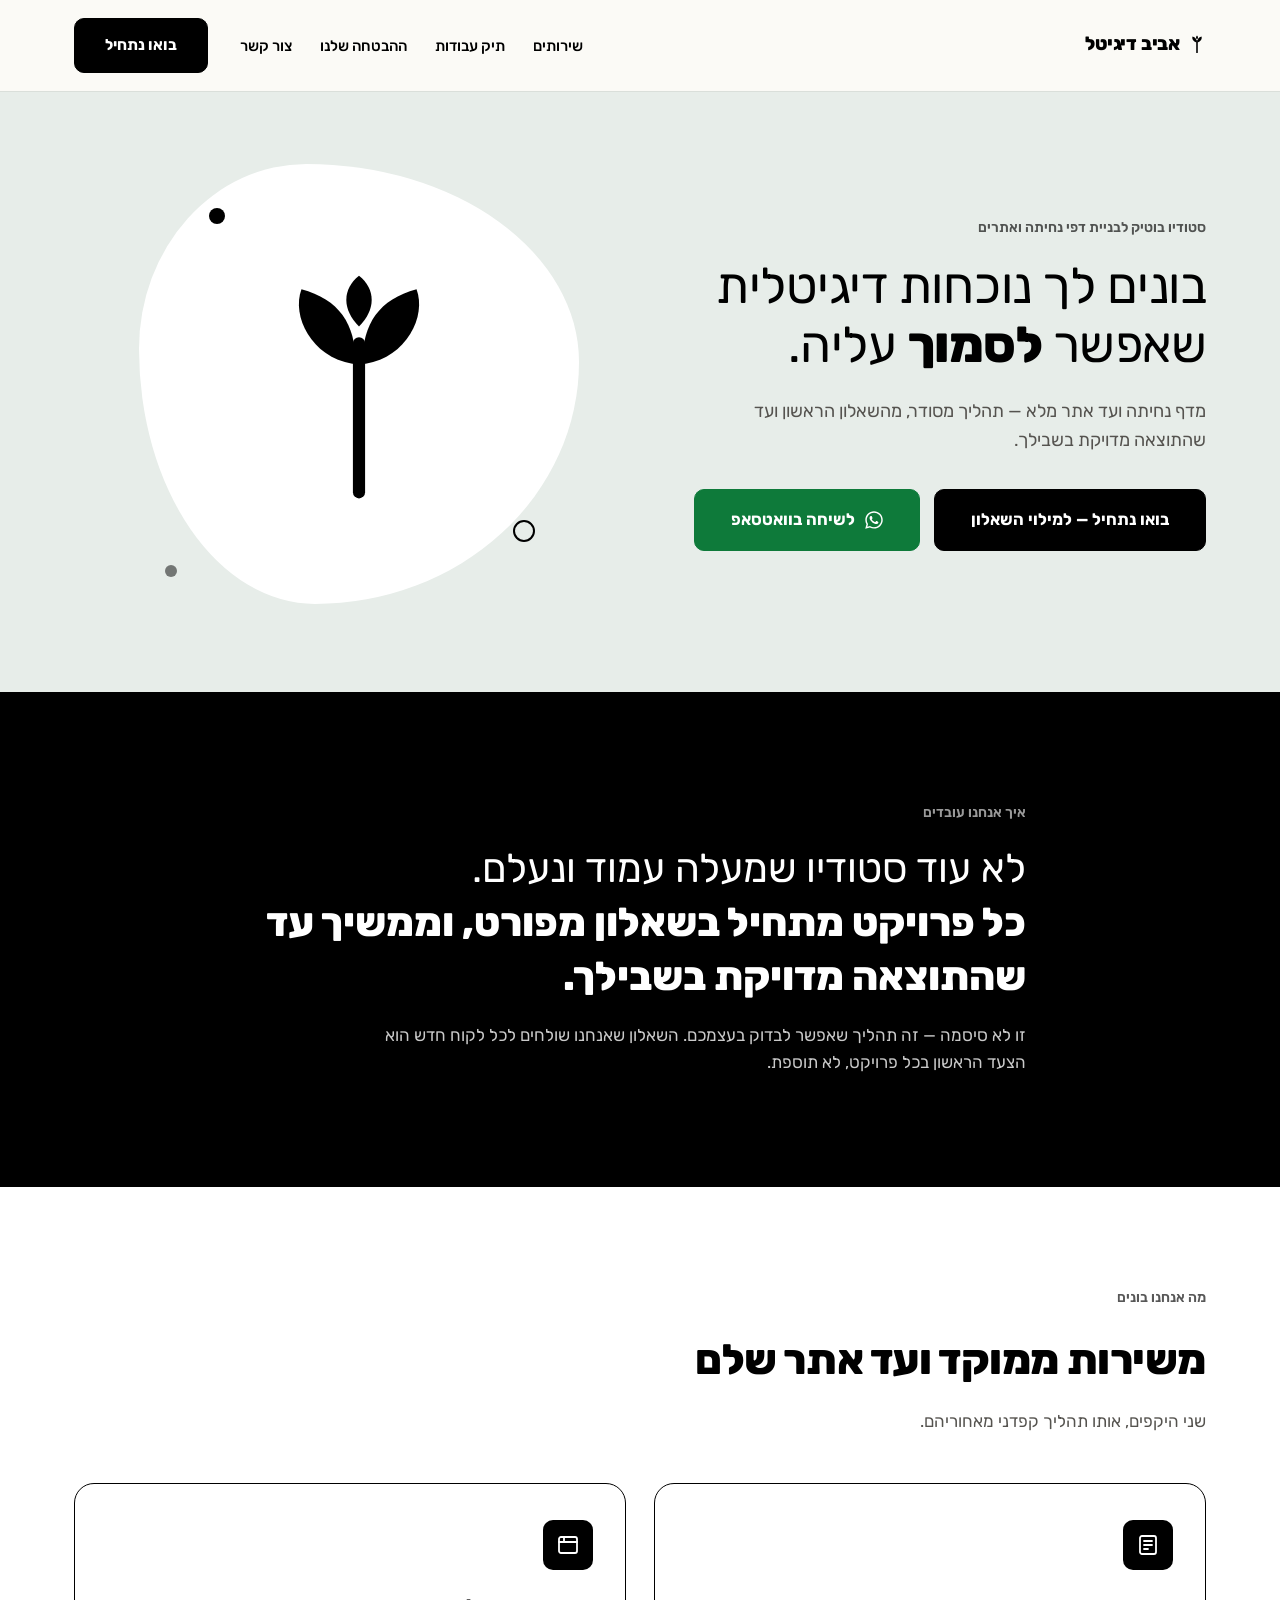
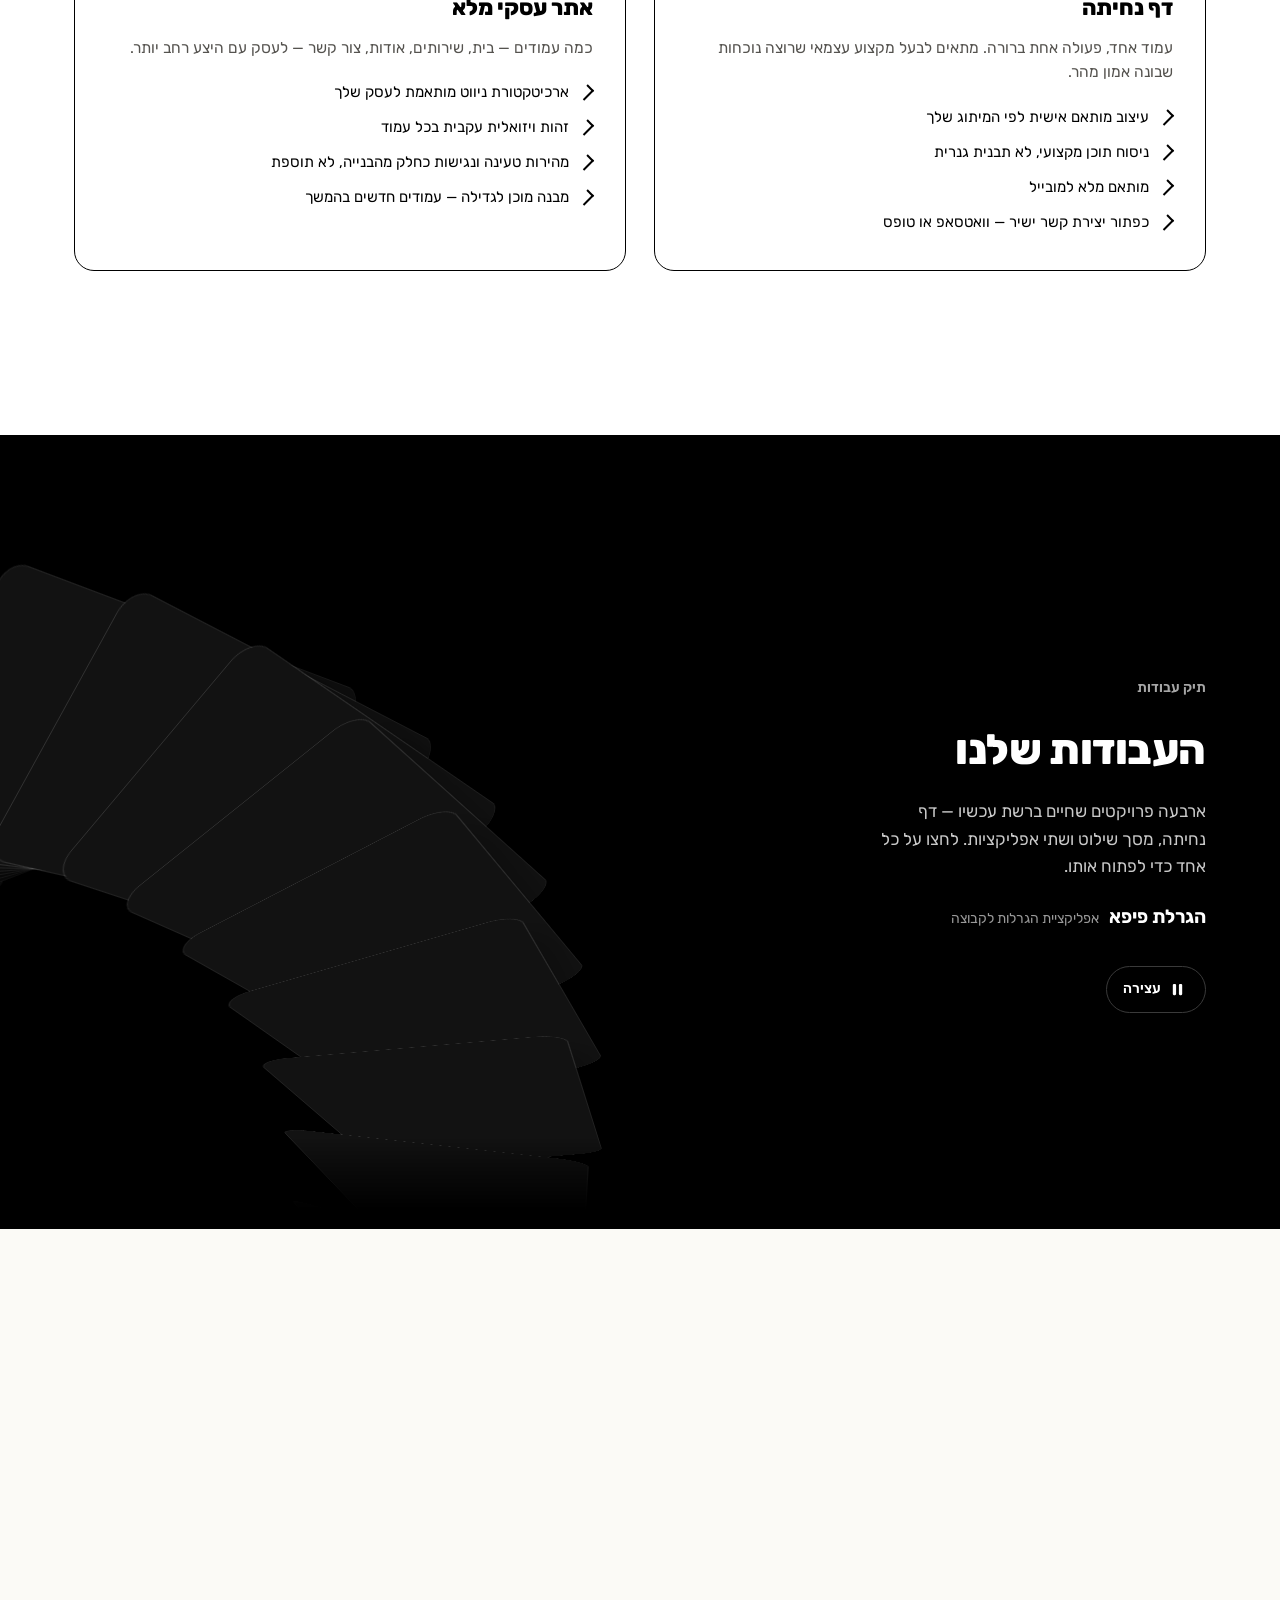
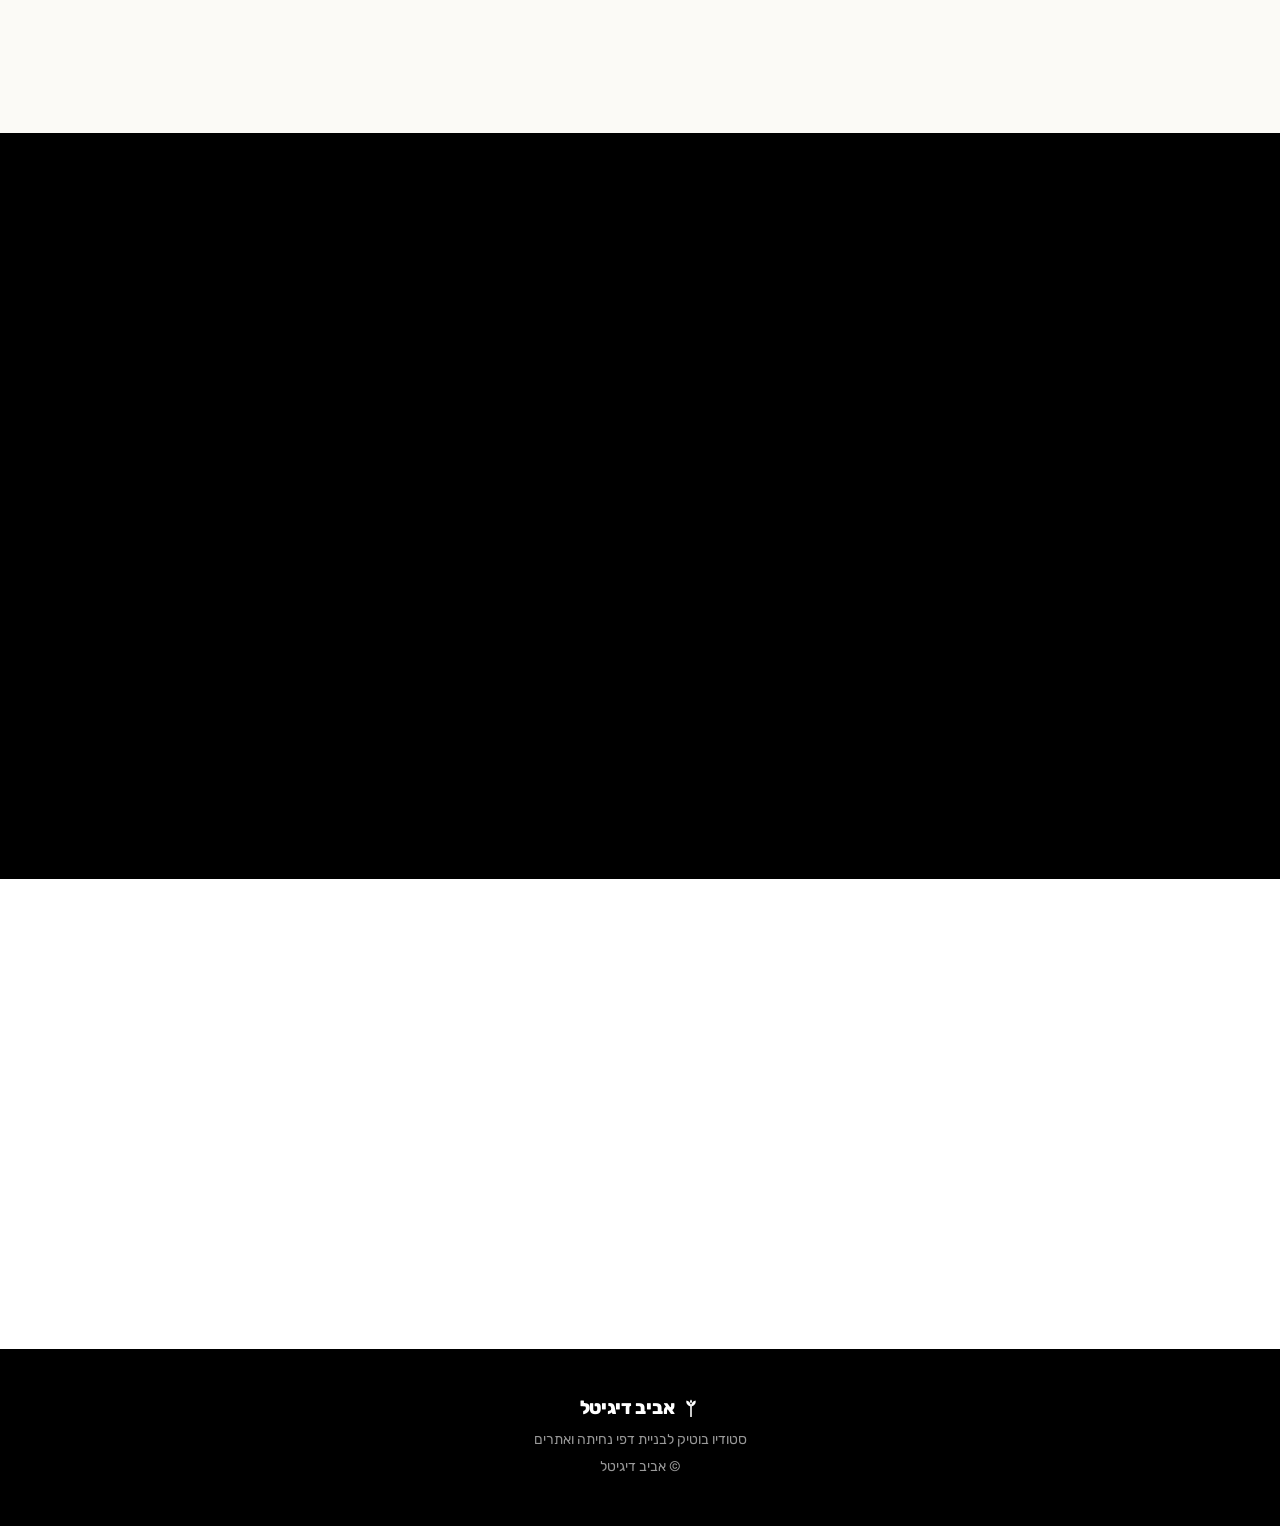
==== commit 2088fc89: "כרטיסי הגלגל הופכים למסכי טלפון נקיים הרקע הלבן סביב כל צילום ירד. הכרטיס הוא עכשיו הצילום עצמו, ביח" ====
--- a/index.html
+++ b/index.html
@@ -8,7 +8,7 @@
 <link rel="preconnect" href="https://fonts.googleapis.com">
 <link rel="preconnect" href="https://fonts.gstatic.com" crossorigin>
 <link href="https://fonts.googleapis.com/css2?family=Rubik:wght@400;500;700;800&display=swap" rel="stylesheet">
-<link rel="stylesheet" href="css/style.css?v=4">
+<link rel="stylesheet" href="css/style.css?v=5">
 <link rel="icon" href="data:image/svg+xml,<svg xmlns='http://www.w3.org/2000/svg' viewBox='0 0 26 34'><path d='M13 33 V11' stroke='%23000' stroke-width='3' fill='none' stroke-linecap='round'/><path d='M12 14 C6 13 3 7 4.5 3 C10 4.5 12.5 8 12.5 14 Z' fill='%23000'/><path d='M14 14 C20 13 23 7 21.5 3 C16 4.5 13.5 8 13.5 14 Z' fill='%23000'/><path d='M13 8.5 C10.5 6 10.5 3 13 1 C15.5 3 15.5 6 13 8.5 Z' fill='%23000'/></svg>">
 </head>
 <body>
@@ -264,6 +264,6 @@
   </div>
 </footer>
 
-<script src="js/main.js?v=4"></script>
+<script src="js/main.js?v=5"></script>
 </body>
 </html>
--- a/css/style.css
+++ b/css/style.css
@@ -270,7 +270,7 @@
 /* דפדפנים מתעלמים מהריפוד הסופי של מיכל גלילה — פריט רפאים מחזיר אותו. */
 .work-track::after { content: ""; flex: 0 0 var(--rail-pad); }
 .work-track > li {
-  flex: 0 0 clamp(260px, 30vw, 380px);
+  flex: 0 0 clamp(190px, 21vw, 250px);
   scroll-snap-align: start;
 }
 
@@ -279,14 +279,15 @@
   text-decoration: none; color: var(--white);
 }
 .work-shot {
-  display: block; aspect-ratio: 4 / 5; margin-bottom: 12px;
-  border-radius: var(--radius); overflow: hidden;
-  background: #121212; border: 1px solid var(--border-on-black);
+  display: block; aspect-ratio: 9 / 19.5; margin-bottom: 12px;
+  border-radius: 24px; overflow: hidden;
+  background: #121212; border: none;
+  box-shadow: 0 0 0 1px rgba(255, 255, 255, 0.11);
   transition: transform 0.35s cubic-bezier(0.2, 0.7, 0.3, 1), border-color 0.35s ease;
 }
 .work-shot img { width: 100%; height: 100%; object-fit: cover; display: block; user-select: none; }
 .work-card:hover .work-shot,
-.work-card:focus-visible .work-shot { transform: translateY(-8px); border-color: #777; }
+.work-card:focus-visible .work-shot { transform: translateY(-8px); box-shadow: 0 0 0 1px rgba(255, 255, 255, 0.3); }
 
 .work-meta { display: flex; flex-direction: column; gap: 4px; }
 .work-name {
@@ -316,7 +317,7 @@
 .rail-hint { flex: none; font-size: 12.5px; color: #8A8A8A; letter-spacing: 0.02em; }
 
 @media (max-width: 760px) {
-  .work-track > li { flex-basis: 72vw; }
+  .work-track > li { flex-basis: 56vw; }
   .work-track { --rail-pad: 24px; }
   .work-rail { scroll-padding-inline-start: 24px; }
   .rail-btn { display: none; }
@@ -348,9 +349,9 @@
   /* היחס בין רוחב האריח לרדיוס הוא מה שקובע את צפיפות המניפה.
      אצלם הוא 0.89 (448 חלקי 502); מתחת לזה האריחים מתפזרים ונחתכים
      לרסיסים במקום להצטבר זה על זה. */
-  --wheel-r: min(33vw, 465px);
-  --tile-w: min(29vw, 390px);
-  --tile-h: calc(var(--tile-w) * 1.25);
+  --wheel-r: min(32vw, 450px);
+  --tile-w: min(20vw, 272px);
+  --tile-h: calc(var(--tile-w) * 2.1667);
   --tilt: -68deg;
   overflow: hidden;
 }
@@ -391,10 +392,11 @@
 #work.is-wheel .work-card { height: 100%; gap: 0; }
 #work.is-wheel .work-shot {
   height: 100%; aspect-ratio: auto; margin: 0; border: none;
-  box-shadow: 0 30px 70px -20px rgba(0, 0, 0, 0.75);
+  border-radius: 26px;
+  box-shadow: 0 0 0 1px rgba(255, 255, 255, 0.13), 0 34px 70px -18px rgba(0, 0, 0, 0.85);
 }
 #work.is-wheel .work-card:hover .work-shot,
-#work.is-wheel .work-card:focus-visible .work-shot { transform: none; border-color: var(--white); }
+#work.is-wheel .work-card:focus-visible .work-shot { transform: none; box-shadow: 0 0 0 1.5px rgba(255, 255, 255, 0.55), 0 34px 70px -18px rgba(0, 0, 0, 0.85); }
 
 #work.is-wheel .work-card { position: relative; }
 #work.is-wheel .work-meta { display: none; }
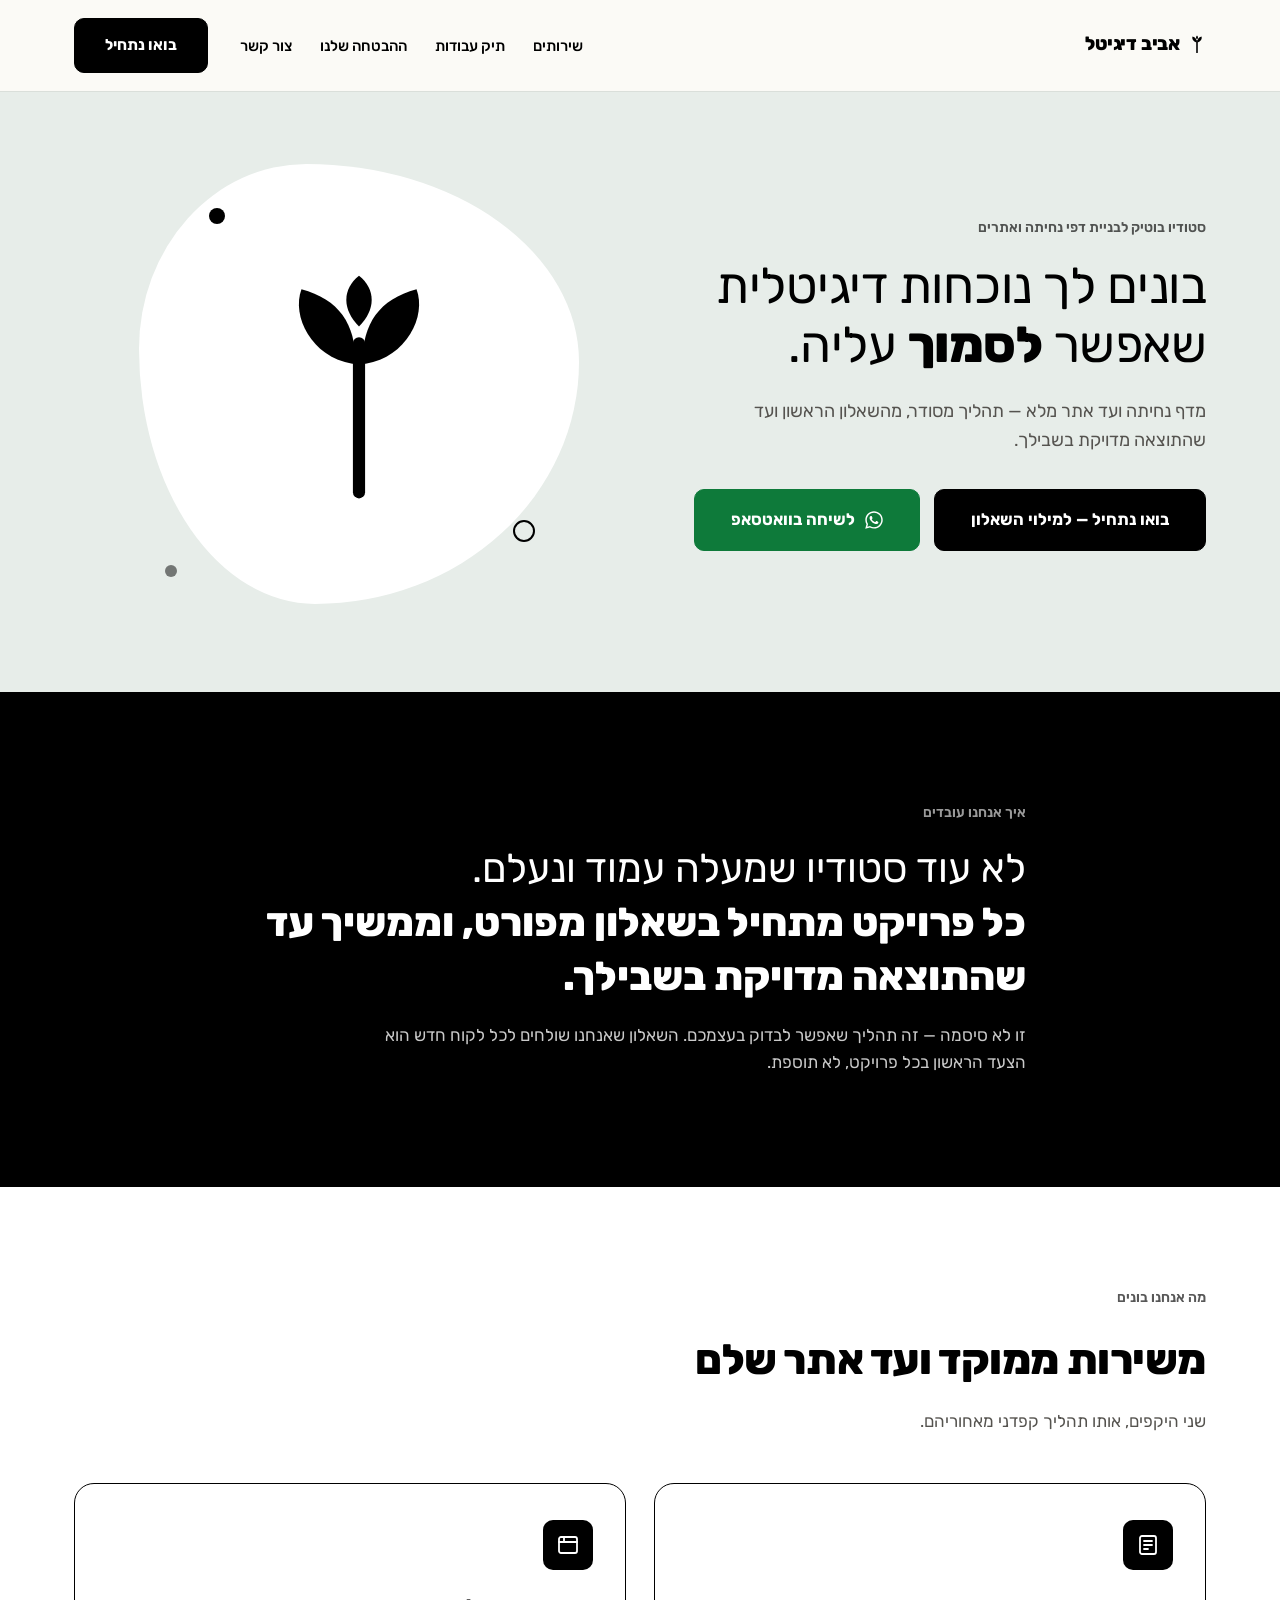
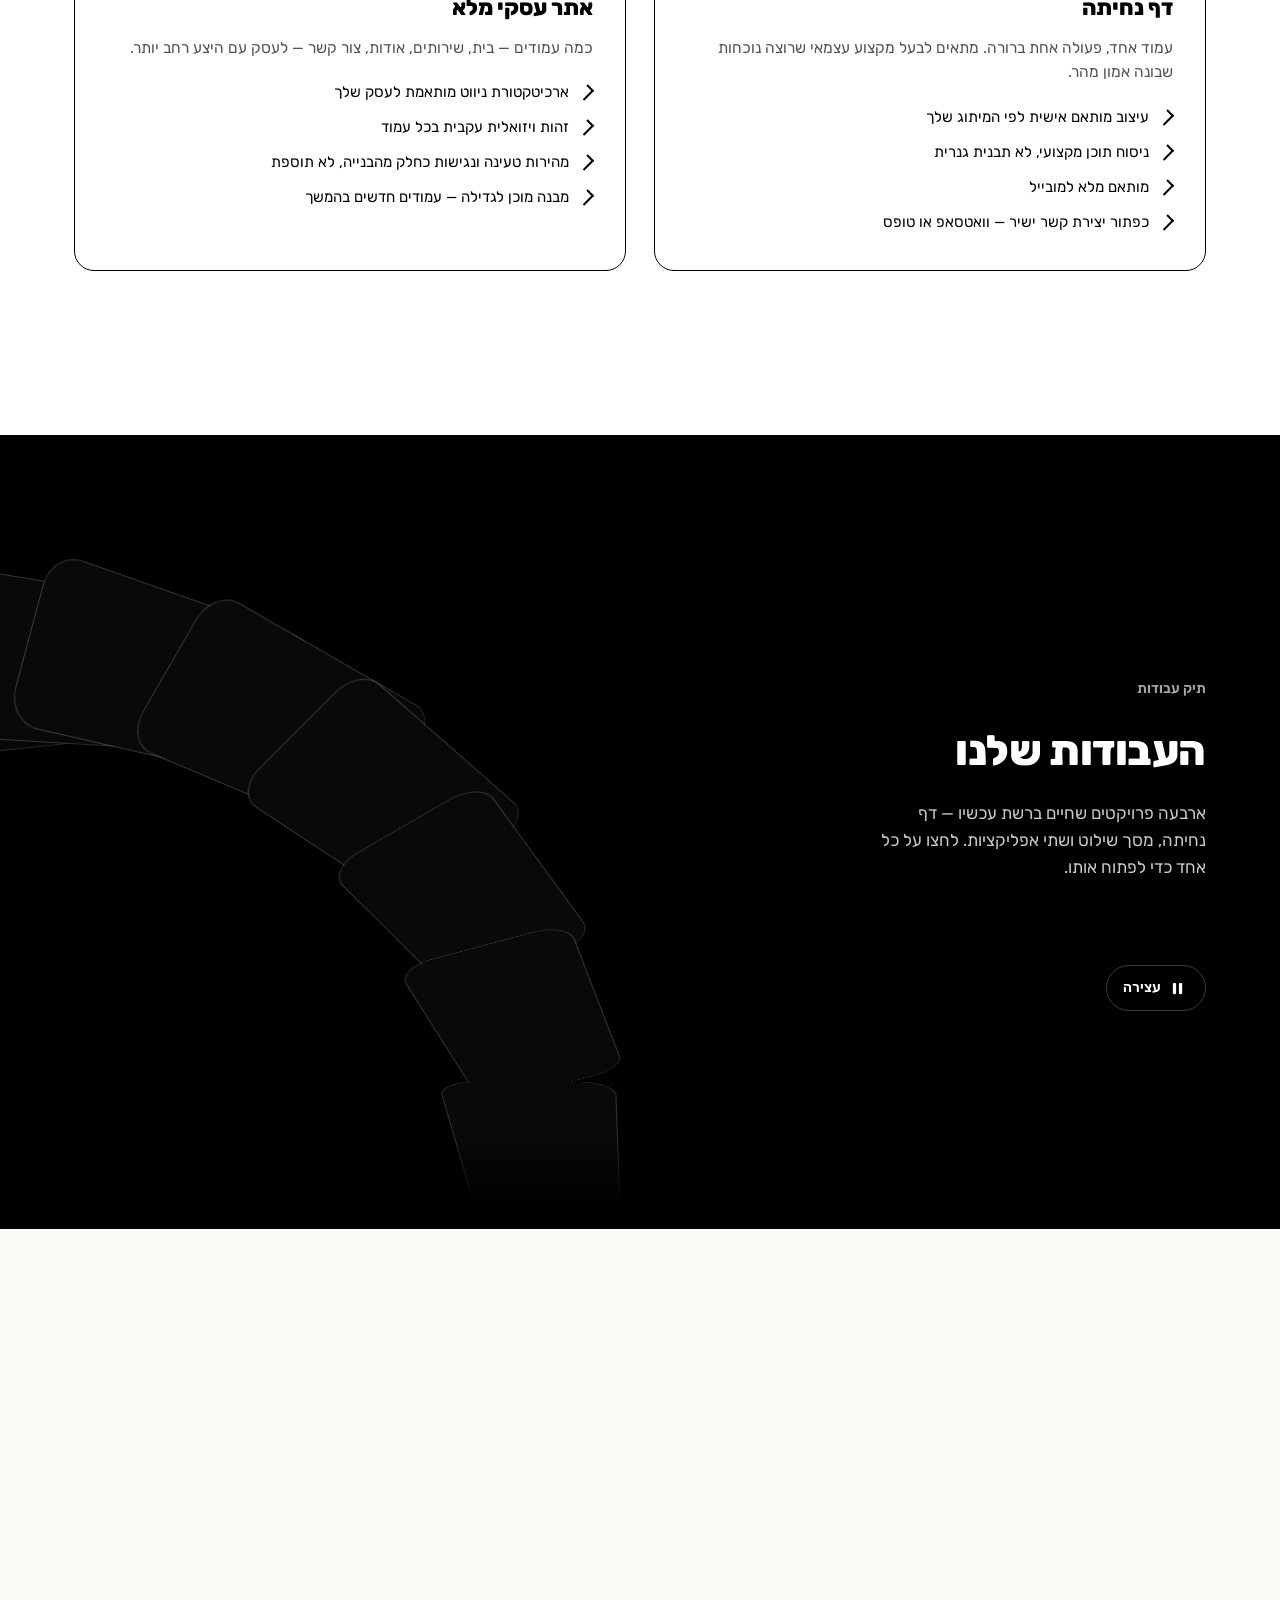
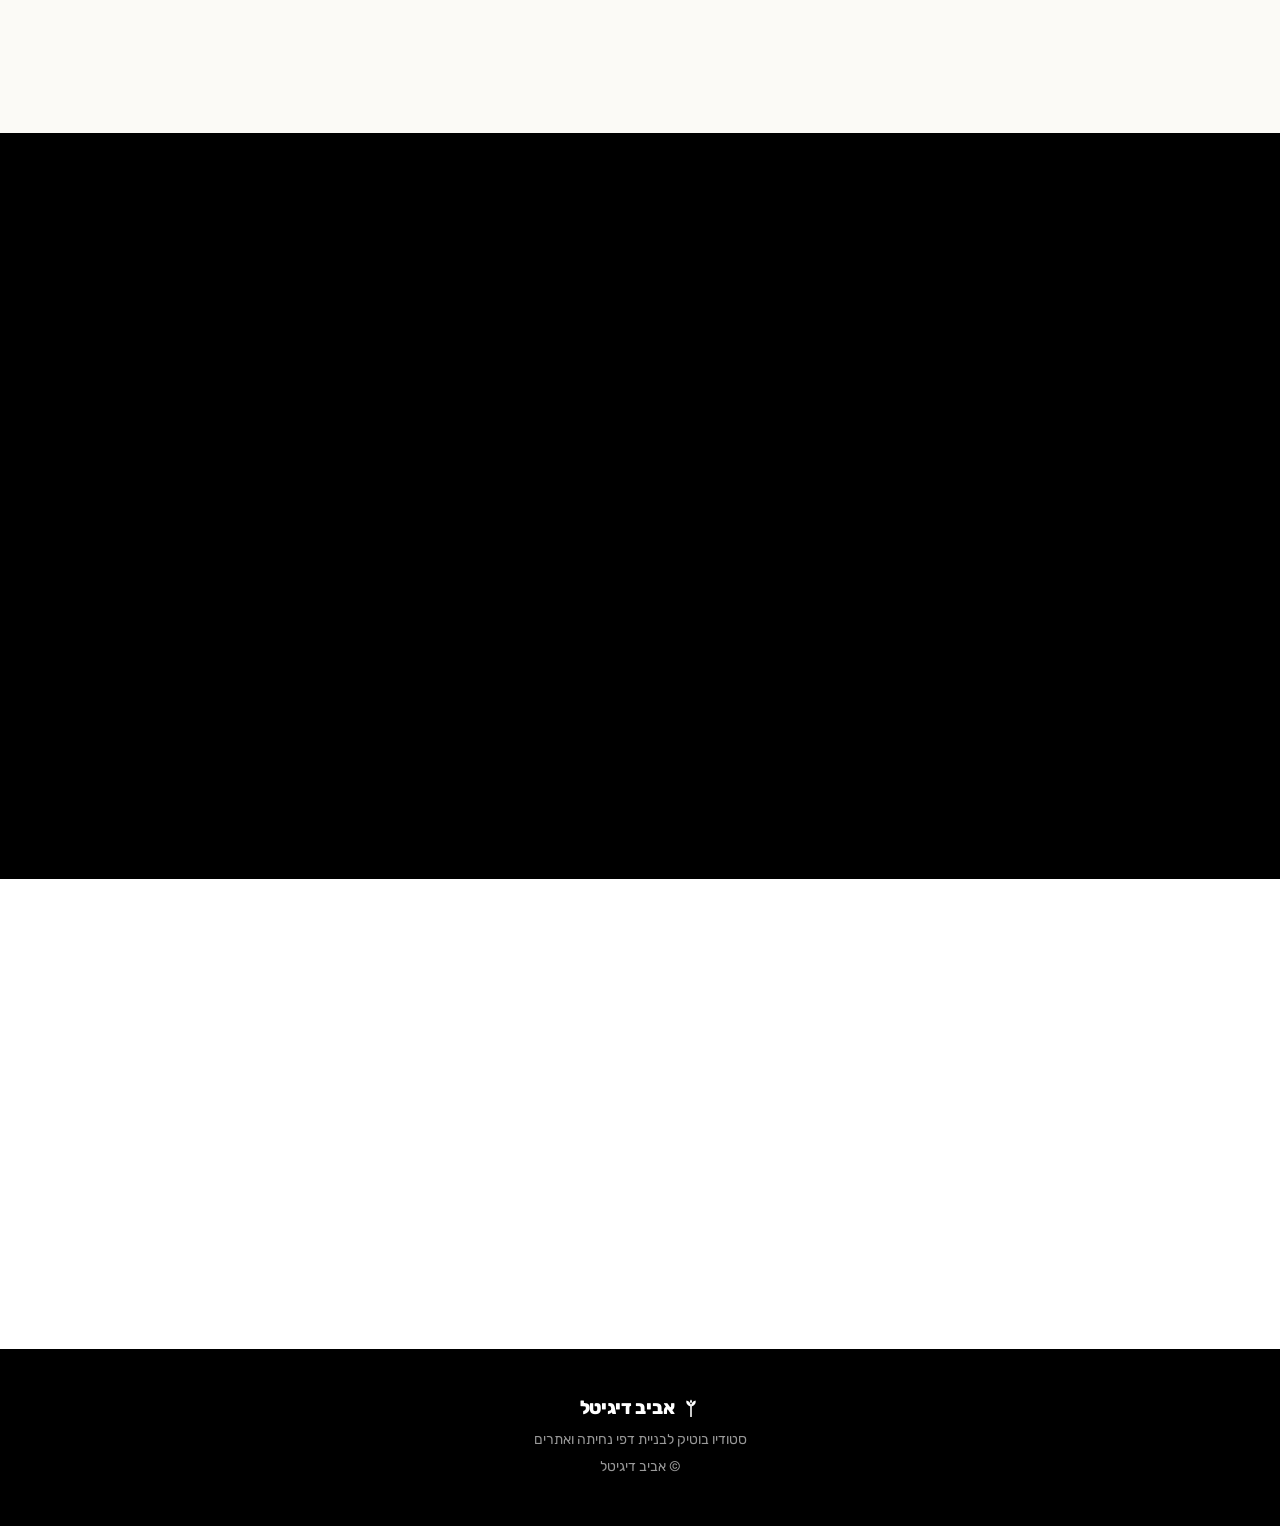
==== commit 7b2078c4: "גלגל: מסגרת מכשיר, וקנה מידה שמראה את כל הטלפון אביב שלח את המובייל של הרפרנס. שני הבדלים שלא ראיתי " ====
--- a/index.html
+++ b/index.html
@@ -8,7 +8,7 @@
 <link rel="preconnect" href="https://fonts.googleapis.com">
 <link rel="preconnect" href="https://fonts.gstatic.com" crossorigin>
 <link href="https://fonts.googleapis.com/css2?family=Rubik:wght@400;500;700;800&display=swap" rel="stylesheet">
-<link rel="stylesheet" href="css/style.css?v=5">
+<link rel="stylesheet" href="css/style.css?v=6">
 <link rel="icon" href="data:image/svg+xml,<svg xmlns='http://www.w3.org/2000/svg' viewBox='0 0 26 34'><path d='M13 33 V11' stroke='%23000' stroke-width='3' fill='none' stroke-linecap='round'/><path d='M12 14 C6 13 3 7 4.5 3 C10 4.5 12.5 8 12.5 14 Z' fill='%23000'/><path d='M14 14 C20 13 23 7 21.5 3 C16 4.5 13.5 8 13.5 14 Z' fill='%23000'/><path d='M13 8.5 C10.5 6 10.5 3 13 1 C15.5 3 15.5 6 13 8.5 Z' fill='%23000'/></svg>">
 </head>
 <body>
@@ -264,6 +264,6 @@
   </div>
 </footer>
 
-<script src="js/main.js?v=5"></script>
+<script src="js/main.js?v=6"></script>
 </body>
 </html>
--- a/css/style.css
+++ b/css/style.css
@@ -280,12 +280,13 @@
 }
 .work-shot {
   display: block; aspect-ratio: 9 / 19.5; margin-bottom: 12px;
-  border-radius: 24px; overflow: hidden;
-  background: #121212; border: none;
-  box-shadow: 0 0 0 1px rgba(255, 255, 255, 0.11);
+  border-radius: 28px; overflow: hidden;
+  padding: 6px;                       /* גוף המכשיר — זה מה שהופך מלבן לטלפון */
+  background: #09090A; border: none;
+  box-shadow: 0 0 0 1px rgba(255, 255, 255, 0.16);
   transition: transform 0.35s cubic-bezier(0.2, 0.7, 0.3, 1), border-color 0.35s ease;
 }
-.work-shot img { width: 100%; height: 100%; object-fit: cover; display: block; user-select: none; }
+.work-shot img { width: 100%; height: 100%; object-fit: cover; display: block; user-select: none; border-radius: 22px; }
 .work-card:hover .work-shot,
 .work-card:focus-visible .work-shot { transform: translateY(-8px); box-shadow: 0 0 0 1px rgba(255, 255, 255, 0.3); }
 
@@ -346,13 +347,14 @@
 
 #work.is-wheel .work-rail-wrap {
   position: absolute; inset: 0; z-index: 0;
-  /* היחס בין רוחב האריח לרדיוס הוא מה שקובע את צפיפות המניפה.
-     אצלם הוא 0.89 (448 חלקי 502); מתחת לזה האריחים מתפזרים ונחתכים
-     לרסיסים במקום להצטבר זה על זה. */
-  --wheel-r: min(32vw, 450px);
-  --tile-w: min(20vw, 272px);
+  /* מה שקובע כמה רואים מכל טלפון הוא היחס בין רוחב האריח למרווח
+     בקשת (2πR חלקי מספר האריחים). אצלם במובייל המרווח הוא 41 פיקסל
+     על אריח ברוחב 84 — כלומר כמחצית מכל מכשיר גלויה. אריח גדול מדי
+     מכסה את הבא אחריו ומשאיר ממנו רק פס עליון. */
+  --wheel-r: min(38vw, 545px);
+  --tile-w: min(12.4vw, 178px);
   --tile-h: calc(var(--tile-w) * 2.1667);
-  --tilt: -68deg;
+  --tilt: -58deg;
   overflow: hidden;
 }
 #work.is-wheel .work-rail-wrap::before,
@@ -392,9 +394,10 @@
 #work.is-wheel .work-card { height: 100%; gap: 0; }
 #work.is-wheel .work-shot {
   height: 100%; aspect-ratio: auto; margin: 0; border: none;
-  border-radius: 26px;
-  box-shadow: 0 0 0 1px rgba(255, 255, 255, 0.13), 0 34px 70px -18px rgba(0, 0, 0, 0.85);
-}
+  border-radius: 32px; padding: 7px; background: #09090A;
+  box-shadow: 0 0 0 1px rgba(255, 255, 255, 0.2), 0 34px 70px -18px rgba(0, 0, 0, 0.9);
+}
+#work.is-wheel .work-shot img { border-radius: 25px; }
 #work.is-wheel .work-card:hover .work-shot,
 #work.is-wheel .work-card:focus-visible .work-shot { transform: none; box-shadow: 0 0 0 1.5px rgba(255, 255, 255, 0.55), 0 34px 70px -18px rgba(0, 0, 0, 0.85); }
 
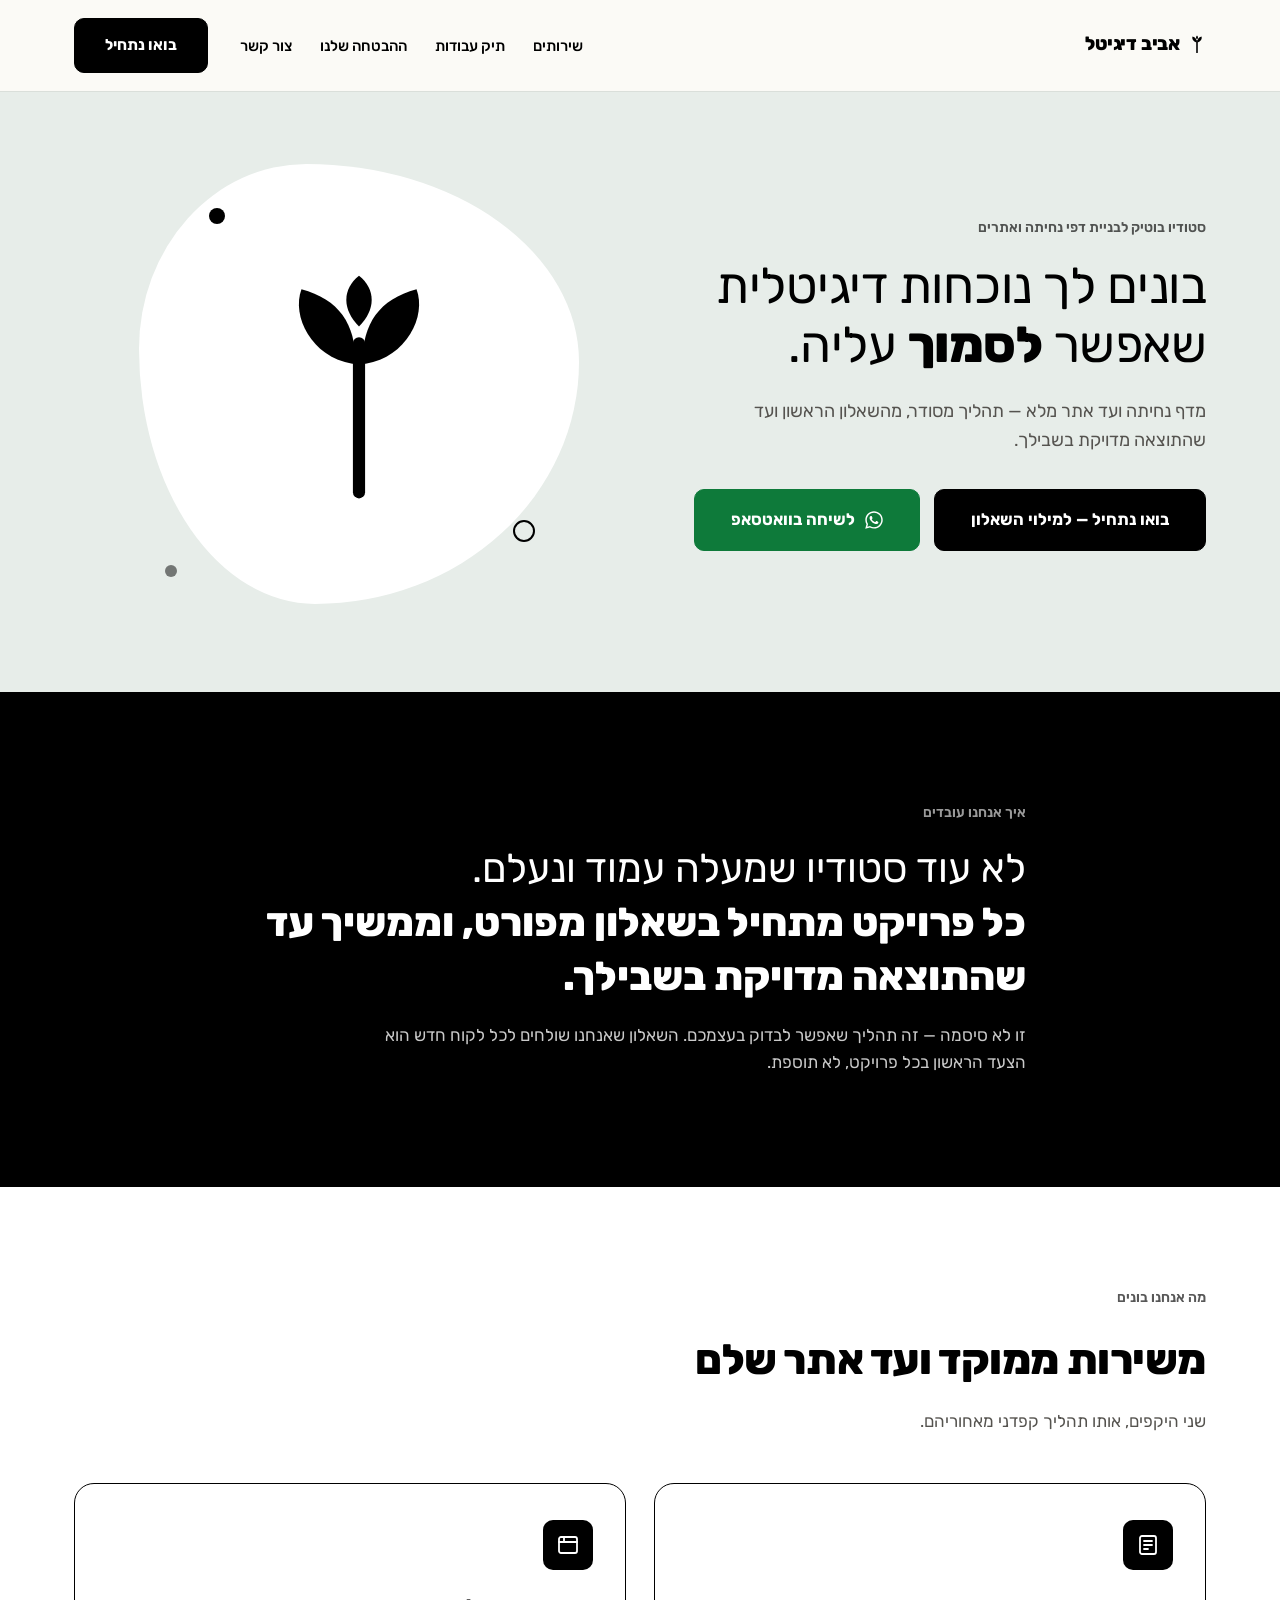
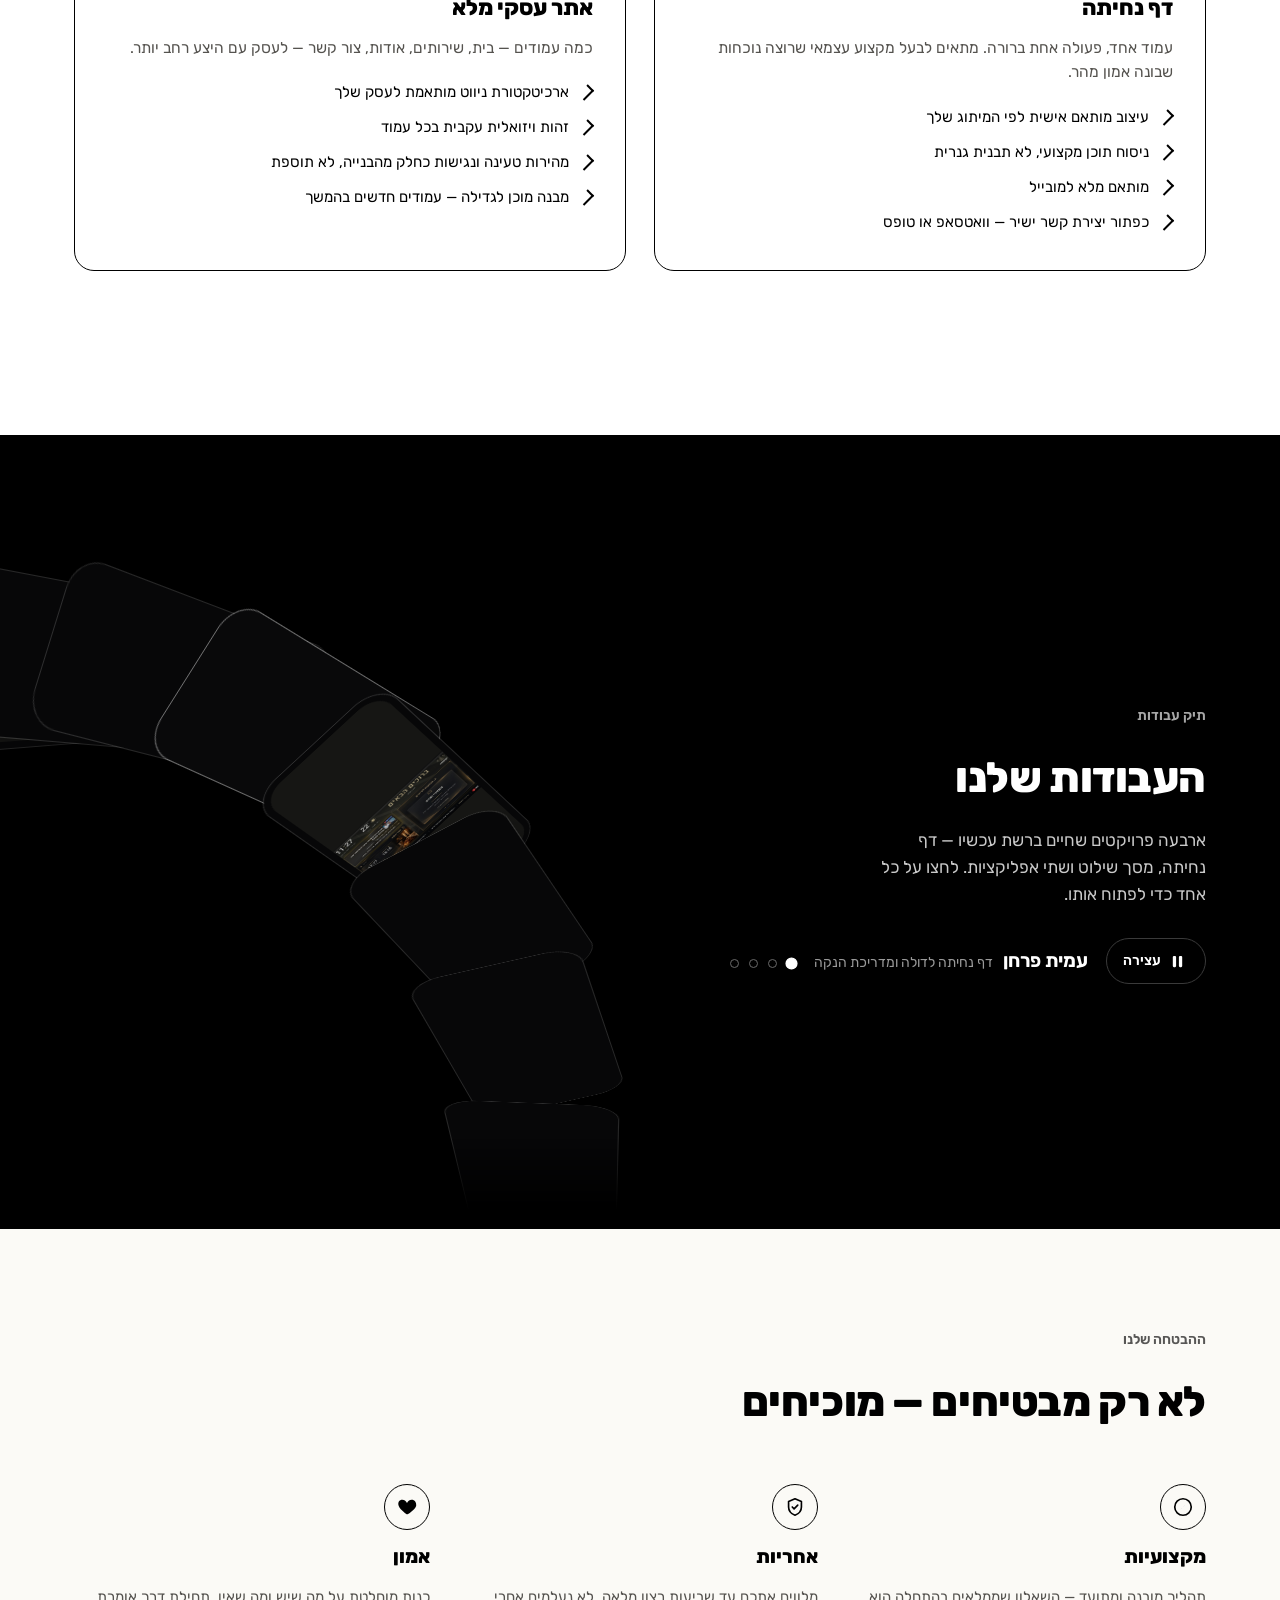
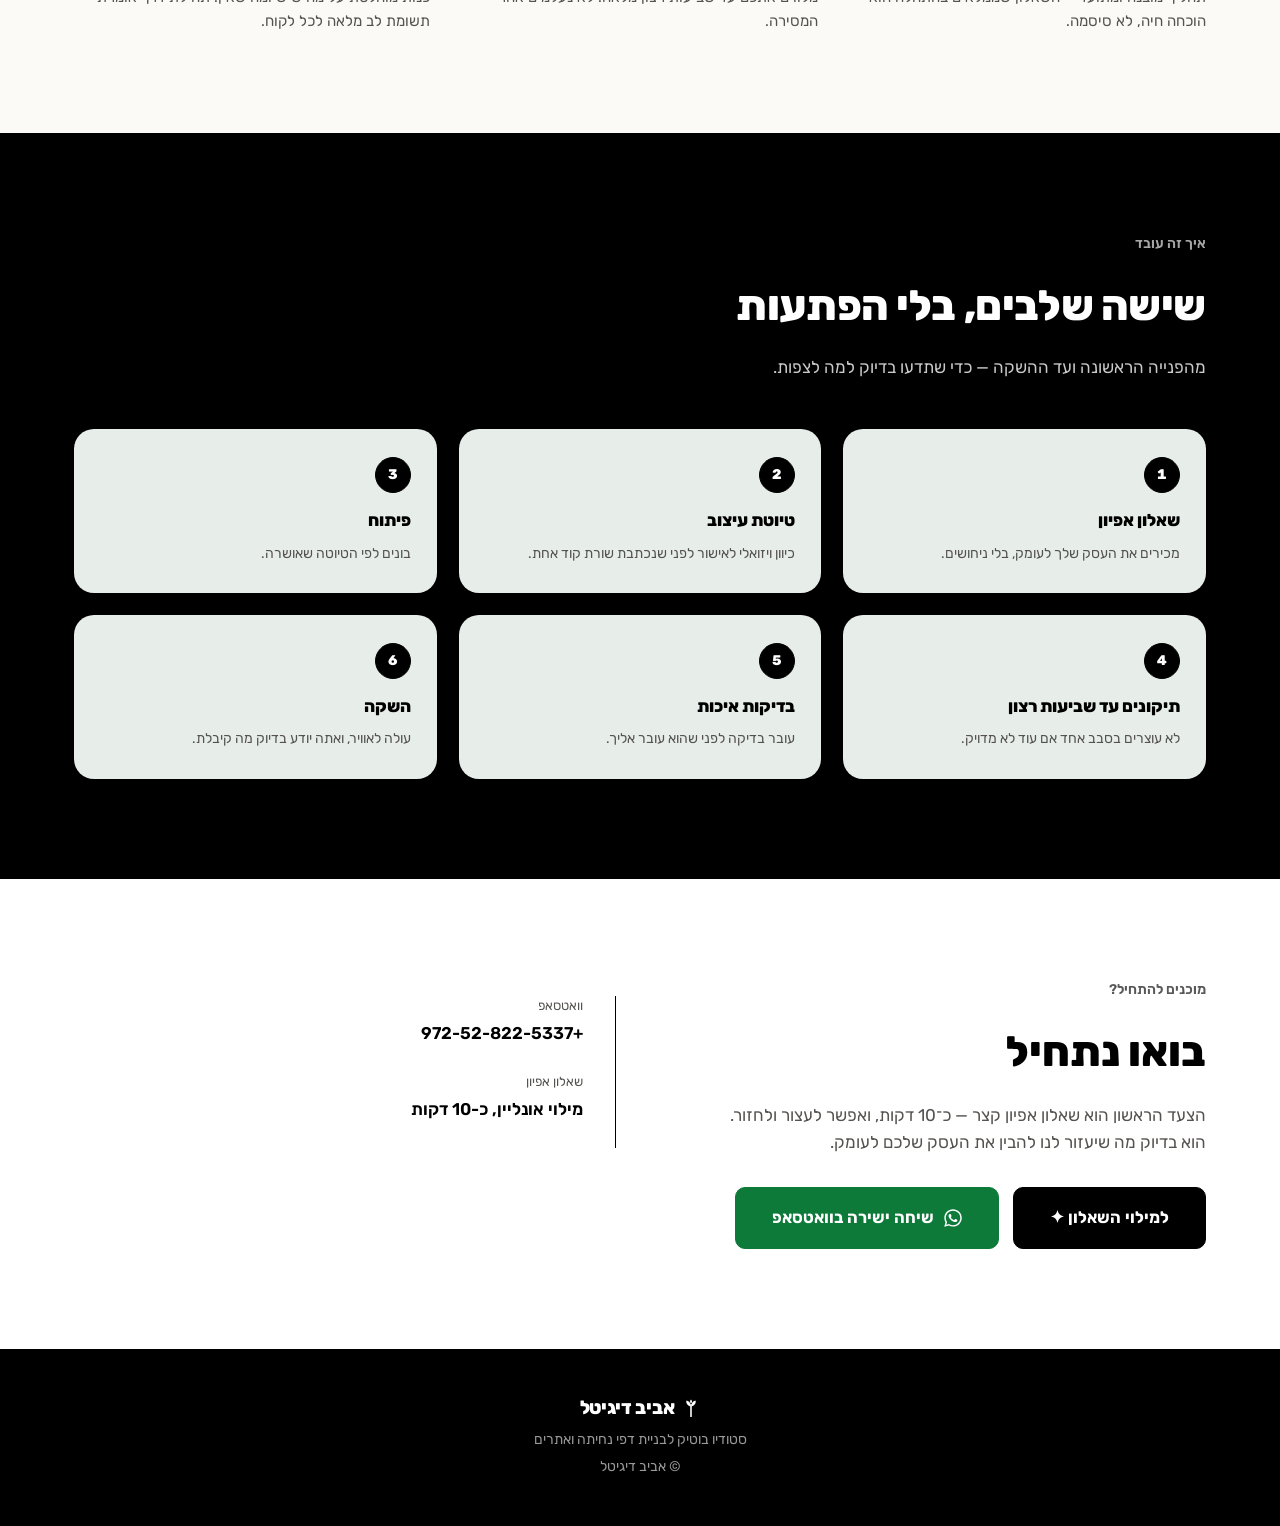
==== commit 549cf283: "תיק עבודות: מימוש אחד עם גרירה, אינרציה והצמדה פירוק של מנוע cinematic.co.il בדפדפן חי חשף שלושה דבר" ====
--- a/index.html
+++ b/index.html
@@ -8,7 +8,7 @@
 <link rel="preconnect" href="https://fonts.googleapis.com">
 <link rel="preconnect" href="https://fonts.gstatic.com" crossorigin>
 <link href="https://fonts.googleapis.com/css2?family=Rubik:wght@400;500;700;800&display=swap" rel="stylesheet">
-<link rel="stylesheet" href="css/style.css?v=6">
+<link rel="stylesheet" href="css/style.css?v=7">
 <link rel="icon" href="data:image/svg+xml,<svg xmlns='http://www.w3.org/2000/svg' viewBox='0 0 26 34'><path d='M13 33 V11' stroke='%23000' stroke-width='3' fill='none' stroke-linecap='round'/><path d='M12 14 C6 13 3 7 4.5 3 C10 4.5 12.5 8 12.5 14 Z' fill='%23000'/><path d='M14 14 C20 13 23 7 21.5 3 C16 4.5 13.5 8 13.5 14 Z' fill='%23000'/><path d='M13 8.5 C10.5 6 10.5 3 13 1 C15.5 3 15.5 6 13 8.5 Z' fill='%23000'/></svg>">
 </head>
 <body>
@@ -130,47 +130,45 @@
       </div>
     </div>
 
-    <div class="work-rail-wrap reveal">
-      <div class="work-rail" id="work-rail" role="region" aria-label="תיק העבודות של אביב דיגיטל" tabindex="0">
-        <ul class="work-track">
-        <li>
-          <a class="work-card" href="https://amitfarhandoula.com" target="_blank" rel="noopener">
-            <span class="work-shot"><img src="assets/work/amit-farchan.jpg" alt="עמוד הבית של האתר שבנינו לעמית פרחן, דולה ומדריכת הנקה" width="1080" height="1350" loading="lazy" decoding="async" draggable="false"></span>
-            <span class="work-meta"><span class="work-name">עמית פרחן<svg class="work-arrow" viewBox="0 0 16 16" aria-hidden="true" focusable="false"><path d="M11 3H5M11 3v6M11 3L3.5 10.5" fill="none" stroke="currentColor" stroke-width="1.6" stroke-linecap="round" stroke-linejoin="round"/></svg></span><span class="work-kind">דף נחיתה לדולה ומדריכת הנקה</span></span>
-          </a>
-        </li>
-        <li>
-          <a class="work-card" href="https://lobby.otzma.pro" target="_blank" rel="noopener">
-            <span class="work-shot"><img src="assets/work/lobby-screens.jpg" alt="מסך הלובי בבניין — ברוכים הבאים, הודעות לדיירים, זמני שבת וחדשות" width="1080" height="1350" loading="lazy" decoding="async" draggable="false"></span>
-            <span class="work-meta"><span class="work-name">מסכי לובי<svg class="work-arrow" viewBox="0 0 16 16" aria-hidden="true" focusable="false"><path d="M11 3H5M11 3v6M11 3L3.5 10.5" fill="none" stroke="currentColor" stroke-width="1.6" stroke-linecap="round" stroke-linejoin="round"/></svg></span><span class="work-kind">שילוט דיגיטלי לבנייני מגורים</span></span>
-          </a>
-        </li>
-        <li>
-          <a class="work-card" href="https://family.avivdigi.com" target="_blank" rel="noopener">
-            <span class="work-shot"><img src="assets/work/family-app.jpg" alt="מסך הבית של האפליקציה המשפחתית — סיכום היום, פעילויות אחרונות והודעות למשפחה" width="1080" height="1350" loading="lazy" decoding="async" draggable="false"></span>
-            <span class="work-meta"><span class="work-name">המשפחה שלנו<svg class="work-arrow" viewBox="0 0 16 16" aria-hidden="true" focusable="false"><path d="M11 3H5M11 3v6M11 3L3.5 10.5" fill="none" stroke="currentColor" stroke-width="1.6" stroke-linecap="round" stroke-linejoin="round"/></svg></span><span class="work-kind">אפליקציה לניהול חיי המשפחה</span></span>
-          </a>
-        </li>
-        <li>
-          <a class="work-card" href="https://lottery.avivdigi.com" target="_blank" rel="noopener">
-            <span class="work-shot"><img src="assets/work/fifa-lottery.jpg" alt="מסך הבית של אפליקציית הגרלת פיפא" width="1080" height="1350" loading="lazy" decoding="async" draggable="false"></span>
-            <span class="work-meta"><span class="work-name">הגרלת פיפא<svg class="work-arrow" viewBox="0 0 16 16" aria-hidden="true" focusable="false"><path d="M11 3H5M11 3v6M11 3L3.5 10.5" fill="none" stroke="currentColor" stroke-width="1.6" stroke-linecap="round" stroke-linejoin="round"/></svg></span><span class="work-kind">אפליקציית הגרלות לקבוצה</span></span>
-          </a>
-        </li>
-        </ul>
-      </div>
-    </div>
-
-    <div class="container">
-      <div class="work-controls reveal">
-        <button class="rail-btn" type="button" data-rail="prev" aria-controls="work-rail" aria-label="הפרויקט הקודם">
-          <svg viewBox="0 0 16 16" aria-hidden="true" focusable="false"><path d="M6 2.5L11.5 8 6 13.5" fill="none" stroke="currentColor" stroke-width="1.7" stroke-linecap="round" stroke-linejoin="round"/></svg>
-        </button>
-        <button class="rail-btn" type="button" data-rail="next" aria-controls="work-rail" aria-label="הפרויקט הבא">
-          <svg viewBox="0 0 16 16" aria-hidden="true" focusable="false"><path d="M10 2.5L4.5 8 10 13.5" fill="none" stroke="currentColor" stroke-width="1.7" stroke-linecap="round" stroke-linejoin="round"/></svg>
-        </button>
-        <span class="rail-progress" aria-hidden="true"><span></span></span>
-        <span class="rail-hint">גררו לצדדים</span>
+    <div class="pf-stage reveal" id="pf-stage">
+      <ul class="pf-ring" id="pf-ring" aria-label="תיק העבודות של אביב דיגיטל">
+        <li class="pf-slot">
+          <a class="pf-card" href="https://amitfarhandoula.com" target="_blank" rel="noopener">
+            <span class="pf-screen"><img src="assets/work/amit-farchan.jpg" alt="עמוד הבית של האתר שבנינו לעמית פרחן, דולה ומדריכת הנקה" width="1080" height="2340" loading="lazy" decoding="async" draggable="false"></span>
+            <span class="pf-meta"><span class="pf-name">עמית פרחן<svg class="pf-arrow" viewBox="0 0 16 16" aria-hidden="true" focusable="false"><path d="M11 3H5M11 3v6M11 3L3.5 10.5" fill="none" stroke="currentColor" stroke-width="1.6" stroke-linecap="round" stroke-linejoin="round"/></svg></span><span class="pf-kind">דף נחיתה לדולה ומדריכת הנקה</span></span>
+          </a>
+        </li>
+        <li class="pf-slot">
+          <a class="pf-card" href="https://lobby.otzma.pro" target="_blank" rel="noopener">
+            <span class="pf-screen"><img src="assets/work/lobby-screens.jpg" alt="מסך הלובי בבניין — ברוכים הבאים, הודעות לדיירים, זמני שבת וחדשות" width="1080" height="2340" loading="lazy" decoding="async" draggable="false"></span>
+            <span class="pf-meta"><span class="pf-name">מסכי לובי<svg class="pf-arrow" viewBox="0 0 16 16" aria-hidden="true" focusable="false"><path d="M11 3H5M11 3v6M11 3L3.5 10.5" fill="none" stroke="currentColor" stroke-width="1.6" stroke-linecap="round" stroke-linejoin="round"/></svg></span><span class="pf-kind">שילוט דיגיטלי לבנייני מגורים</span></span>
+          </a>
+        </li>
+        <li class="pf-slot">
+          <a class="pf-card" href="https://family.avivdigi.com" target="_blank" rel="noopener">
+            <span class="pf-screen"><img src="assets/work/family-app.jpg" alt="מסך הבית של האפליקציה המשפחתית — סיכום היום, פעילויות אחרונות והודעות למשפחה" width="1080" height="2340" loading="lazy" decoding="async" draggable="false"></span>
+            <span class="pf-meta"><span class="pf-name">המשפחה שלנו<svg class="pf-arrow" viewBox="0 0 16 16" aria-hidden="true" focusable="false"><path d="M11 3H5M11 3v6M11 3L3.5 10.5" fill="none" stroke="currentColor" stroke-width="1.6" stroke-linecap="round" stroke-linejoin="round"/></svg></span><span class="pf-kind">אפליקציה לניהול חיי המשפחה</span></span>
+          </a>
+        </li>
+        <li class="pf-slot">
+          <a class="pf-card" href="https://lottery.avivdigi.com" target="_blank" rel="noopener">
+            <span class="pf-screen"><img src="assets/work/fifa-lottery.jpg" alt="מסך הבית של אפליקציית הגרלת פיפא" width="1080" height="2340" loading="lazy" decoding="async" draggable="false"></span>
+            <span class="pf-meta"><span class="pf-name">הגרלת פיפא<svg class="pf-arrow" viewBox="0 0 16 16" aria-hidden="true" focusable="false"><path d="M11 3H5M11 3v6M11 3L3.5 10.5" fill="none" stroke="currentColor" stroke-width="1.6" stroke-linecap="round" stroke-linejoin="round"/></svg></span><span class="pf-kind">אפליקציית הגרלות לקבוצה</span></span>
+          </a>
+        </li>
+      </ul>
+    </div>
+
+    <div class="container">
+      <div class="pf-bar reveal">
+        <button class="pf-play" id="pf-play" type="button" aria-controls="pf-ring"></button>
+        <p class="pf-now" id="pf-now" aria-live="polite"><span class="pf-now-name"></span><span class="pf-now-kind"></span></p>
+        <ol class="pf-dots" id="pf-dots">
+          <li><button type="button" class="pf-dot" data-go="0" aria-label="מעבר אל עמית פרחן"></button></li>
+          <li><button type="button" class="pf-dot" data-go="1" aria-label="מעבר אל מסכי לובי"></button></li>
+          <li><button type="button" class="pf-dot" data-go="2" aria-label="מעבר אל המשפחה שלנו"></button></li>
+          <li><button type="button" class="pf-dot" data-go="3" aria-label="מעבר אל הגרלת פיפא"></button></li>
+        </ol>
       </div>
     </div>
   </section>
@@ -264,6 +262,6 @@
   </div>
 </footer>
 
-<script src="js/main.js?v=6"></script>
+<script src="js/main.js?v=7"></script>
 </body>
 </html>
--- a/css/style.css
+++ b/css/style.css
@@ -239,206 +239,182 @@
    ========================================================================== */
 
 /* רכבת אופקית של כרטיסי פרויקט — גרירה בעכבר, גלילה טבעית במגע */
-.work-rail-wrap { position: relative; }
-.work-rail-wrap::before,
-.work-rail-wrap::after {
-  content: ""; position: absolute; top: 0; bottom: 0; width: 72px; z-index: 2;
-  pointer-events: none; opacity: 0; transition: opacity 0.3s ease;
-}
-/* הדף כולו RTL: ::before יושב בימין (תחילת הרכבת), ::after בשמאל (סופה). */
-.work-rail-wrap::before { inset-inline-start: 0; background: linear-gradient(to right, transparent, var(--black)); }
-.work-rail-wrap::after  { inset-inline-end: 0;  background: linear-gradient(to left,  transparent, var(--black)); }
-.work-rail-wrap.has-prev::before { opacity: 1; }
-.work-rail-wrap.has-next::after  { opacity: 1; }
-
-.work-rail {
+/* --------------------------------------------------------------------------
+   גלגל תיק העבודות
+
+   מודל: הטבעת היא האלמנט שמסתובב, והאריחים מקובעים עליה פעם אחת. כך יש
+   כתיבת טרנספורם אחת לפריים במקום אחת לכל אריח — ההבדל נמדד בפי עשרות
+   בזמן חישוב הסגנון.
+
+   כל אריח: rotateZ(i*step) translateX(R) rotateX(90deg) — שוכב במישור
+   הטבעת. ההטיה שרואים היא של הטבעת כולה (--cam-x / --cam-y), לא של
+   האריח הבודד. זה מה שנותן לכל אריח זווית אחרת בלי לחשב אותה.
+
+   בלי JS הטבעת נשארת רשימת קישורים נגללת — אין מצב של סקשן ריק.
+   -------------------------------------------------------------------------- */
+
+.pf-stage { position: relative; }
+
+/* ---- בסיס: רשימה נגללת. זה גם מה שרואים אם ה-JS לא רץ ---- */
+.pf-ring {
+  display: flex; gap: 20px; margin: 0; list-style: none;
+  padding: 4px max(24px, calc((100vw - var(--container)) / 2 + 24px)) 10px;
   overflow-x: auto; overscroll-behavior-x: contain;
-  scroll-snap-type: x mandatory;
-  scroll-padding-inline-start: max(24px, calc((100vw - var(--container)) / 2 + 24px));
   scrollbar-width: none; -ms-overflow-style: none;
 }
-.work-rail::-webkit-scrollbar { display: none; }
-.work-rail.is-dragging { scroll-snap-type: none; cursor: grabbing; }
-
-.work-track {
-  --rail-pad: max(24px, calc((100vw - var(--container)) / 2 + 24px));
-  display: flex; gap: 20px; margin: 0; list-style: none;
-  padding: 4px 0 10px;
-  padding-inline-start: var(--rail-pad);
-  padding-inline-end: 0;
-}
-/* דפדפנים מתעלמים מהריפוד הסופי של מיכל גלילה — פריט רפאים מחזיר אותו. */
-.work-track::after { content: ""; flex: 0 0 var(--rail-pad); }
-.work-track > li {
-  flex: 0 0 clamp(190px, 21vw, 250px);
-  scroll-snap-align: start;
-}
-
-.work-card {
-  display: flex; flex-direction: column; gap: 4px; height: 100%;
-  text-decoration: none; color: var(--white);
-}
-.work-shot {
-  display: block; aspect-ratio: 9 / 19.5; margin-bottom: 12px;
-  border-radius: 28px; overflow: hidden;
-  padding: 6px;                       /* גוף המכשיר — זה מה שהופך מלבן לטלפון */
-  background: #09090A; border: none;
+.pf-ring::-webkit-scrollbar { display: none; }
+.pf-slot { flex: 0 0 clamp(190px, 21vw, 250px); }
+
+.pf-card { display: flex; flex-direction: column; gap: 4px; height: 100%; text-decoration: none; color: var(--white); }
+.pf-screen {
+  display: block; aspect-ratio: 9 / 19.5; overflow: hidden;
+  border-radius: 28px; padding: 6px;          /* גוף המכשיר */
+  background: #09090A;
   box-shadow: 0 0 0 1px rgba(255, 255, 255, 0.16);
-  transition: transform 0.35s cubic-bezier(0.2, 0.7, 0.3, 1), border-color 0.35s ease;
-}
-.work-shot img { width: 100%; height: 100%; object-fit: cover; display: block; user-select: none; border-radius: 22px; }
-.work-card:hover .work-shot,
-.work-card:focus-visible .work-shot { transform: translateY(-8px); box-shadow: 0 0 0 1px rgba(255, 255, 255, 0.3); }
-
-.work-meta { display: flex; flex-direction: column; gap: 4px; }
-.work-name {
-  display: flex; align-items: center; gap: 7px;
-  font-size: 16.5px; font-weight: 600; line-height: 1.4;
-}
-.work-arrow {
-  width: 13px; height: 13px; flex: none; opacity: 0.45;
-  transition: opacity 0.3s ease, transform 0.3s ease;
-}
-.work-card:hover .work-arrow,
-.work-card:focus-visible .work-arrow { opacity: 1; transform: translate(-2px, -2px); }
-.work-kind { font-size: 13.5px; color: #9A9A9A; line-height: 1.5; }
-
-.work-controls { display: flex; align-items: center; gap: 14px; margin-top: 34px; }
-.rail-btn {
-  flex: none; width: 46px; height: 46px; border-radius: 50%;
-  border: 1px solid var(--border-on-black); background: transparent; color: var(--white);
-  display: grid; place-items: center; cursor: pointer;
-  transition: background-color 0.25s ease, color 0.25s ease, border-color 0.25s ease, opacity 0.25s ease;
-}
-.rail-btn svg { width: 16px; height: 16px; }
-.rail-btn:hover:not(:disabled) { background: var(--white); color: var(--black); border-color: var(--white); }
-.rail-btn:disabled { opacity: 0.3; cursor: default; }
-.rail-progress { flex: 1 1 auto; height: 2px; background: #2E2E2E; border-radius: 2px; overflow: hidden; }
-.rail-progress > span { display: block; height: 100%; width: 30%; background: var(--white); transition: width 0.2s ease-out; }
-.rail-hint { flex: none; font-size: 12.5px; color: #8A8A8A; letter-spacing: 0.02em; }
-
-@media (max-width: 760px) {
-  .work-track > li { flex-basis: 56vw; }
-  .work-track { --rail-pad: 24px; }
-  .work-rail { scroll-padding-inline-start: 24px; }
-  .rail-btn { display: none; }
-  .work-controls { margin-top: 26px; }
-}
-@media (prefers-reduced-motion: reduce) {
-  .work-shot, .work-arrow, .rail-progress > span { transition: none; }
-}
-
-/* --------------------------------------------------------------------------
-   גלגל תלת-ממדי — אותה גאומטריה של cinematic.co.il
-   הזווית של כל אריח איננה כתובה: היא נולדת מכך שציר הגלגל יושב מחוץ
-   לפריים, הרחק ממרכז הפרספקטיבה. כל אריח נחתך בזווית אחרת לפי מקומו
-   על הקשת, והמניפה מתקבלת מעצמה.
-   -------------------------------------------------------------------------- */
-
-.work-stage-note { display: none; }
-
-/* קומפוזיציה של הרפרנס: המניפה נפרשת משמאל, הכותרת יושבת מעליה מימין.
-   בלי זה שני שלישים מהבמה נשארים ריקים. */
-#work.is-wheel { position: relative; overflow: hidden; padding: 0; min-height: min(62vw, 810px); display: flex; flex-direction: column; justify-content: center; }
-#work.is-wheel > .container { position: relative; z-index: 2; width: 100%; }
-#work.is-wheel > .container:first-of-type { padding-top: clamp(60px, 7vw, 96px); }
-#work.is-wheel .section-head { margin-bottom: 0; max-width: 30ch; }
-#work.is-wheel .work-controls { padding-bottom: clamp(44px, 5vw, 72px); }
-
-#work.is-wheel .work-rail-wrap {
-  position: absolute; inset: 0; z-index: 0;
-  /* מה שקובע כמה רואים מכל טלפון הוא היחס בין רוחב האריח למרווח
-     בקשת (2πR חלקי מספר האריחים). אצלם במובייל המרווח הוא 41 פיקסל
-     על אריח ברוחב 84 — כלומר כמחצית מכל מכשיר גלויה. אריח גדול מדי
-     מכסה את הבא אחריו ומשאיר ממנו רק פס עליון. */
-  --wheel-r: min(38vw, 545px);
-  --tile-w: min(12.4vw, 178px);
-  --tile-h: calc(var(--tile-w) * 2.1667);
-  --tilt: -58deg;
-  overflow: hidden;
-}
-#work.is-wheel .work-rail-wrap::before,
-#work.is-wheel .work-rail-wrap::after {
-  display: block; opacity: 1; inset: auto 0 auto 0; top: auto; bottom: auto;
-  width: auto; height: 90px; z-index: 1;
-}
-#work.is-wheel .work-rail-wrap::before {
-  top: 0; background: linear-gradient(to bottom, var(--black) 20%, transparent);
-}
-#work.is-wheel .work-rail-wrap::after {
-  bottom: 0; background: linear-gradient(to top, var(--black) 20%, transparent);
-}
-
-#work.is-wheel .work-rail {
-  position: absolute; inset: 0;
-  overflow: visible; scroll-snap-type: none;
-  perspective: 1500px;
-  perspective-origin: 50% 50%;
-}
-
-#work.is-wheel .work-track {
-  position: absolute; left: 4%; top: 90%;
-  display: block; width: 0; height: 0; padding: 0; margin: 0;
-  transform-style: preserve-3d;
-}
-#work.is-wheel .work-track::after { content: none; }
-
-#work.is-wheel .work-track > li {
-  position: absolute;
-  left: calc(var(--tile-w) / -2);
-  top: calc(var(--tile-h) / -2);
-  width: var(--tile-w); height: var(--tile-h);
-  transform-style: preserve-3d;
-}
-
-#work.is-wheel .work-card { height: 100%; gap: 0; }
-#work.is-wheel .work-shot {
-  height: 100%; aspect-ratio: auto; margin: 0; border: none;
-  border-radius: 32px; padding: 7px; background: #09090A;
-  box-shadow: 0 0 0 1px rgba(255, 255, 255, 0.2), 0 34px 70px -18px rgba(0, 0, 0, 0.9);
-}
-#work.is-wheel .work-shot img { border-radius: 25px; }
-#work.is-wheel .work-card:hover .work-shot,
-#work.is-wheel .work-card:focus-visible .work-shot { transform: none; box-shadow: 0 0 0 1.5px rgba(255, 255, 255, 0.55), 0 34px 70px -18px rgba(0, 0, 0, 0.85); }
-
-#work.is-wheel .work-card { position: relative; }
-#work.is-wheel .work-meta { display: none; }
-
-/* שורת הזהות: מי הפרויקט שנמצא עכשיו בחזית הגלגל. */
-.wheel-now { display: none; }
-#work.is-wheel .wheel-now {
-  display: flex; align-items: baseline; gap: 10px; flex-wrap: wrap;
-  margin: 22px 0 0; min-height: 28px;
-}
-#work.is-wheel .wheel-now-name {
-  font-size: 19px; font-weight: 700; color: var(--white);
-}
-#work.is-wheel .wheel-now-kind { font-size: 14px; color: #9A9A9A; }
-#work.is-wheel .wheel-now-name,
-#work.is-wheel .wheel-now-kind { transition: opacity 0.25s ease; }
-#work.is-wheel .wheel-now.is-changing .wheel-now-name,
-#work.is-wheel .wheel-now.is-changing .wheel-now-kind { opacity: 0; }
-@media (prefers-reduced-motion: reduce) {
-  #work.is-wheel .wheel-now-name,
-  #work.is-wheel .wheel-now-kind { transition: none; }
-}
-
-/* בפריסת הגלגל החיצים ומד ההתקדמות חסרי משמעות — יש רק עצירה והפעלה. */
-#work.is-wheel .rail-btn,
-#work.is-wheel .rail-progress,
-#work.is-wheel .rail-hint { display: none; }
-#work .wheel-btn { display: none; }
-#work.is-wheel .wheel-btn {
+}
+.pf-screen img { width: 100%; height: 100%; object-fit: cover; display: block; border-radius: 22px; user-select: none; }
+.pf-meta { display: flex; flex-direction: column; gap: 4px; margin-top: 12px; }
+.pf-name { display: flex; align-items: center; gap: 7px; font-size: 16.5px; font-weight: 600; line-height: 1.4; }
+.pf-arrow { width: 13px; height: 13px; flex: none; opacity: 0.45; }
+.pf-kind { font-size: 13.5px; color: #9A9A9A; line-height: 1.5; }
+
+/* ---- שורת השליטה ---- */
+.pf-bar { display: flex; align-items: center; gap: 18px; flex-wrap: wrap; margin-top: 30px; }
+.pf-play {
   flex: none; display: inline-flex; align-items: center; gap: 9px;
   padding: 11px 20px 11px 16px; border-radius: 999px;
   border: 1px solid var(--border-on-black); background: transparent; color: var(--white);
   font: inherit; font-size: 14px; font-weight: 600; cursor: pointer;
   transition: background-color 0.25s ease, color 0.25s ease, border-color 0.25s ease;
 }
-#work.is-wheel .wheel-btn:hover { background: var(--white); color: var(--black); border-color: var(--white); }
-#work.is-wheel .wheel-btn svg { width: 15px; height: 15px; }
-
-@media (max-width: 899px) { #work.is-wheel .work-rail-wrap { height: auto; } }
+.pf-play:hover { background: var(--white); color: var(--black); border-color: var(--white); }
+.pf-play svg { width: 15px; height: 15px; }
+.pf-stage:not(.is-ring) ~ .container .pf-play { display: none; }
+
+.pf-now { display: flex; align-items: baseline; gap: 10px; flex-wrap: wrap; margin: 0; min-height: 28px; }
+.pf-now-name { font-size: 19px; font-weight: 700; color: var(--white); }
+.pf-now-kind { font-size: 14px; color: #9A9A9A; }
+.pf-now-name, .pf-now-kind { transition: opacity 0.22s ease; }
+.pf-now.is-changing .pf-now-name, .pf-now.is-changing .pf-now-kind { opacity: 0; }
+
+.pf-dots { display: flex; align-items: center; gap: 10px; margin: 0; padding: 0; list-style: none; }
+.pf-dot {
+  width: 9px; height: 9px; padding: 0; border-radius: 50%; cursor: pointer;
+  border: 1px solid #6A6A6A; background: transparent;
+  transition: background-color 0.3s ease, border-color 0.3s ease, transform 0.3s ease;
+}
+.pf-dot:hover { border-color: var(--white); }
+.pf-dot[aria-current="true"] { background: var(--white); border-color: var(--white); transform: scale(1.35); }
+
+/* ==========================================================================
+   מצב גלגל — נדלק ב-JS בלבד
+   ========================================================================== */
+
+/* קומפוזיציה: המניפה נפרשת משמאל, הכותרת יושבת מעליה מימין */
+.section.has-ring {
+  position: relative; overflow: hidden; padding: 0;
+  min-height: min(62vw, 810px);
+  display: flex; flex-direction: column; justify-content: center;
+}
+.section.has-ring > .container { position: relative; z-index: 2; width: 100%; }
+.section.has-ring > .container:first-of-type { padding-top: clamp(60px, 7vw, 96px); }
+.section.has-ring .section-head { margin-bottom: 0; max-width: 30ch; }
+.section.has-ring .pf-bar { padding-bottom: clamp(44px, 5vw, 72px); }
+
+.pf-stage.is-ring {
+  --pf-r: min(38vw, 545px);          /* רדיוס הטבעת */
+  --pf-w: min(12.4vw, 178px);        /* רוחב אריח */
+  --pf-h: calc(var(--pf-w) * 2.1667);
+  /* הרפרנס מטה את הטבעת כולה (52°/14°) ומעמיד את האריחים ניצבים לה.
+     המודל הזה מכוון לאריחים רחבים. עם מסכי טלפון לאורך הוא מפזר אותם;
+     כאן הטבעת שטוחה וההטיה יושבת על האריח. הסיבוב עדיין על ההורה. */
+  --cam-x: 0deg;
+  --cam-y: 0deg;
+  --pf-tilt: -58deg;                 /* הטיית האריח — זאת הזווית שרואים */
+  position: absolute; inset: 0; z-index: 0;
+  overflow: hidden;
+  perspective: 1500px;
+  perspective-origin: 50% 50%;
+  touch-action: pan-y;               /* גרירה אנכית ממשיכה לגלול את הדף */
+  cursor: grab;
+}
+.pf-stage.is-ring .pf-ring { will-change: auto; }
+.pf-stage.is-ring.is-live .pf-ring { will-change: transform;
+}
+.pf-stage.is-ring.is-dragging { cursor: grabbing; }
+.pf-stage.is-ring::before,
+.pf-stage.is-ring::after {
+  content: ""; position: absolute; inset-inline: 0; height: 90px; z-index: 2; pointer-events: none;
+}
+.pf-stage.is-ring::before { top: 0; background: linear-gradient(to bottom, var(--black) 20%, transparent); }
+.pf-stage.is-ring::after { bottom: 0; background: linear-gradient(to top, var(--black) 20%, transparent); }
+
+.pf-stage.is-ring .pf-ring {
+  position: absolute; left: 4%; top: 90%;
+  display: block; width: 0; height: 0; padding: 0; overflow: visible;
+  transform-style: preserve-3d;
+  transform: rotateX(var(--cam-x)) rotateY(var(--cam-y)) rotateZ(var(--spin, 0deg));
+}
+.pf-stage.is-ring .pf-slot {
+  position: absolute;
+  left: calc(var(--pf-w) / -2); top: calc(var(--pf-h) / -2);
+  width: var(--pf-w); height: var(--pf-h);
+  transform-style: preserve-3d;
+  /* נקבע פעם אחת בבנייה ולא נכתב שוב */
+  transform: rotateZ(calc(var(--i) * var(--pf-step))) translateX(var(--pf-r)) rotateX(var(--pf-tilt));
+}
+.pf-stage.is-ring .pf-card {
+  height: 100%; gap: 0; position: relative;
+  transform-style: preserve-3d;
+  transition: transform 0.38s cubic-bezier(0.2, 0.7, 0.3, 1);
+}
+.pf-stage.is-ring .pf-card:hover,
+.pf-stage.is-ring .pf-card:focus-visible { transform: translateZ(18px); }
+.pf-stage.is-ring .pf-meta { display: none; }
+.pf-stage.is-ring .pf-screen {
+  height: 100%; aspect-ratio: auto; padding: 7px; border-radius: 32px;
+  box-shadow: 0 0 0 1px rgba(255, 255, 255, 0.2), 0 34px 70px -18px rgba(0, 0, 0, 0.9);
+  transition: box-shadow 0.4s ease, filter 0.4s ease;
+  filter: brightness(0.78);
+}
+.pf-stage.is-ring .pf-screen img { border-radius: 25px; }
+
+/* הכרטיס שבחזית — ההיררכיה היחידה בסצנה */
+.pf-stage.is-ring .pf-slot.is-front .pf-screen {
+  filter: brightness(1);
+  box-shadow: 0 0 0 1px rgba(255, 255, 255, 0.42), 0 40px 80px -16px rgba(0, 0, 0, 0.95);
+}
+.pf-stage.is-ring .pf-card:hover .pf-screen,
+.pf-stage.is-ring .pf-card:focus-visible .pf-screen {
+  filter: brightness(1.04);
+  box-shadow: 0 0 0 1.5px rgba(255, 255, 255, 0.62), 0 40px 80px -16px rgba(0, 0, 0, 0.95);
+}
+
+/* בטלפון זאת אותה טבעת, אבל הקומפוזיציה מתיישרת: הכותרת מעל והטבעת
+   בפס משלה. הנחת הטבעת מאחורי הטקסט עובדת רק כשיש רוחב לשתי עמודות. */
+@media (max-width: 760px) {
+  .section.has-ring { display: block; min-height: 0; padding: 0; }
+  .section.has-ring > .container:first-of-type { padding-top: clamp(64px, 14vw, 88px); }
+  .section.has-ring .section-head { max-width: none; margin-bottom: 20px; }
+  .section.has-ring .pf-bar { padding-bottom: clamp(56px, 12vw, 80px); margin-top: 20px; }
+
+  .pf-stage.is-ring {
+    --pf-r: 48vw;
+    --pf-w: 25vw;
+    position: relative; inset: auto;
+    height: 116vw;
+  }
+  .pf-stage.is-ring .pf-ring { left: 8%; top: 86%; }
+  .pf-stage.is-ring::before, .pf-stage.is-ring::after { height: 46px; }
+  .pf-bar { gap: 14px; }
+  .pf-now { order: 3; flex-basis: 100%; }
+}
+
+@media (prefers-reduced-motion: reduce) {
+  .pf-now-name, .pf-now-kind, .pf-dot,
+  .pf-stage.is-ring .pf-card,
+  .pf-stage.is-ring .pf-screen { transition: none; }
+}
 
 /* ==========================================================================
    5 — ההבטחה שלנו (קרם) — מחליף את סקשן העיתונות הבדוי בדוגמה
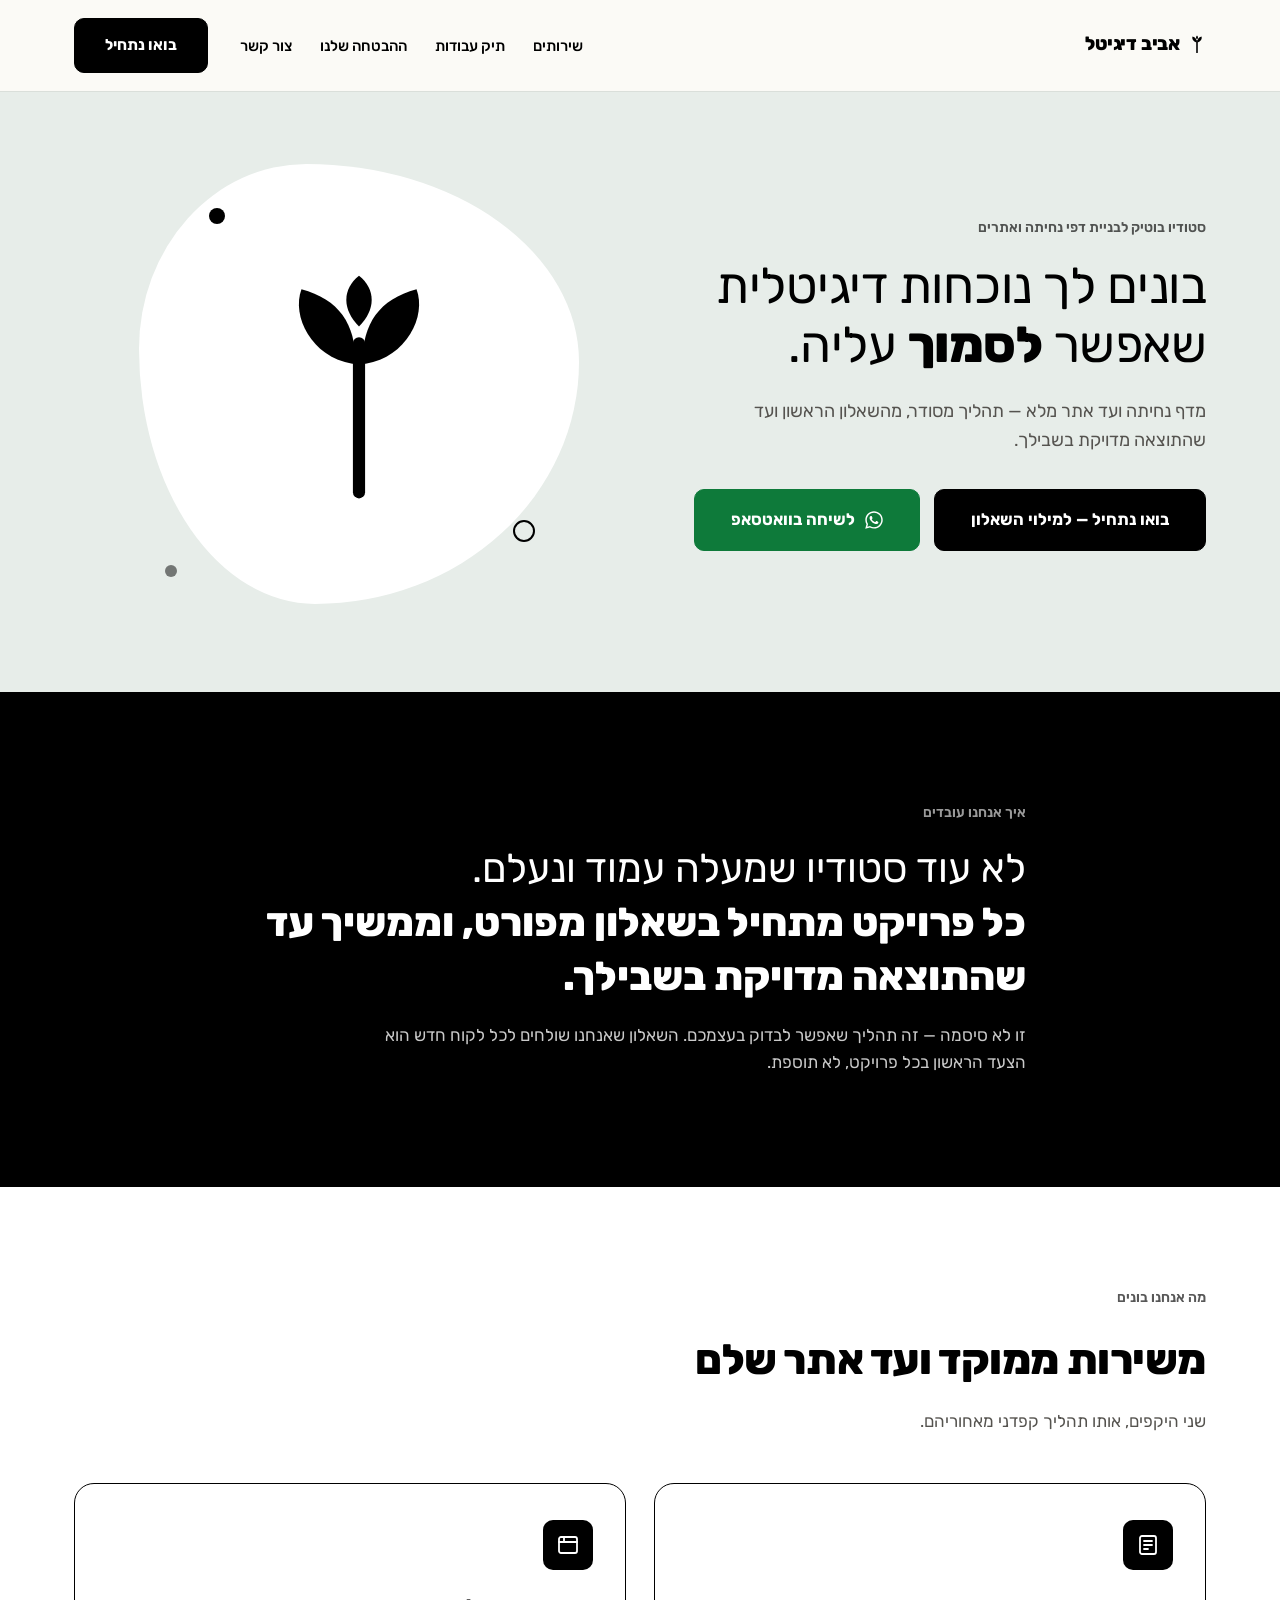
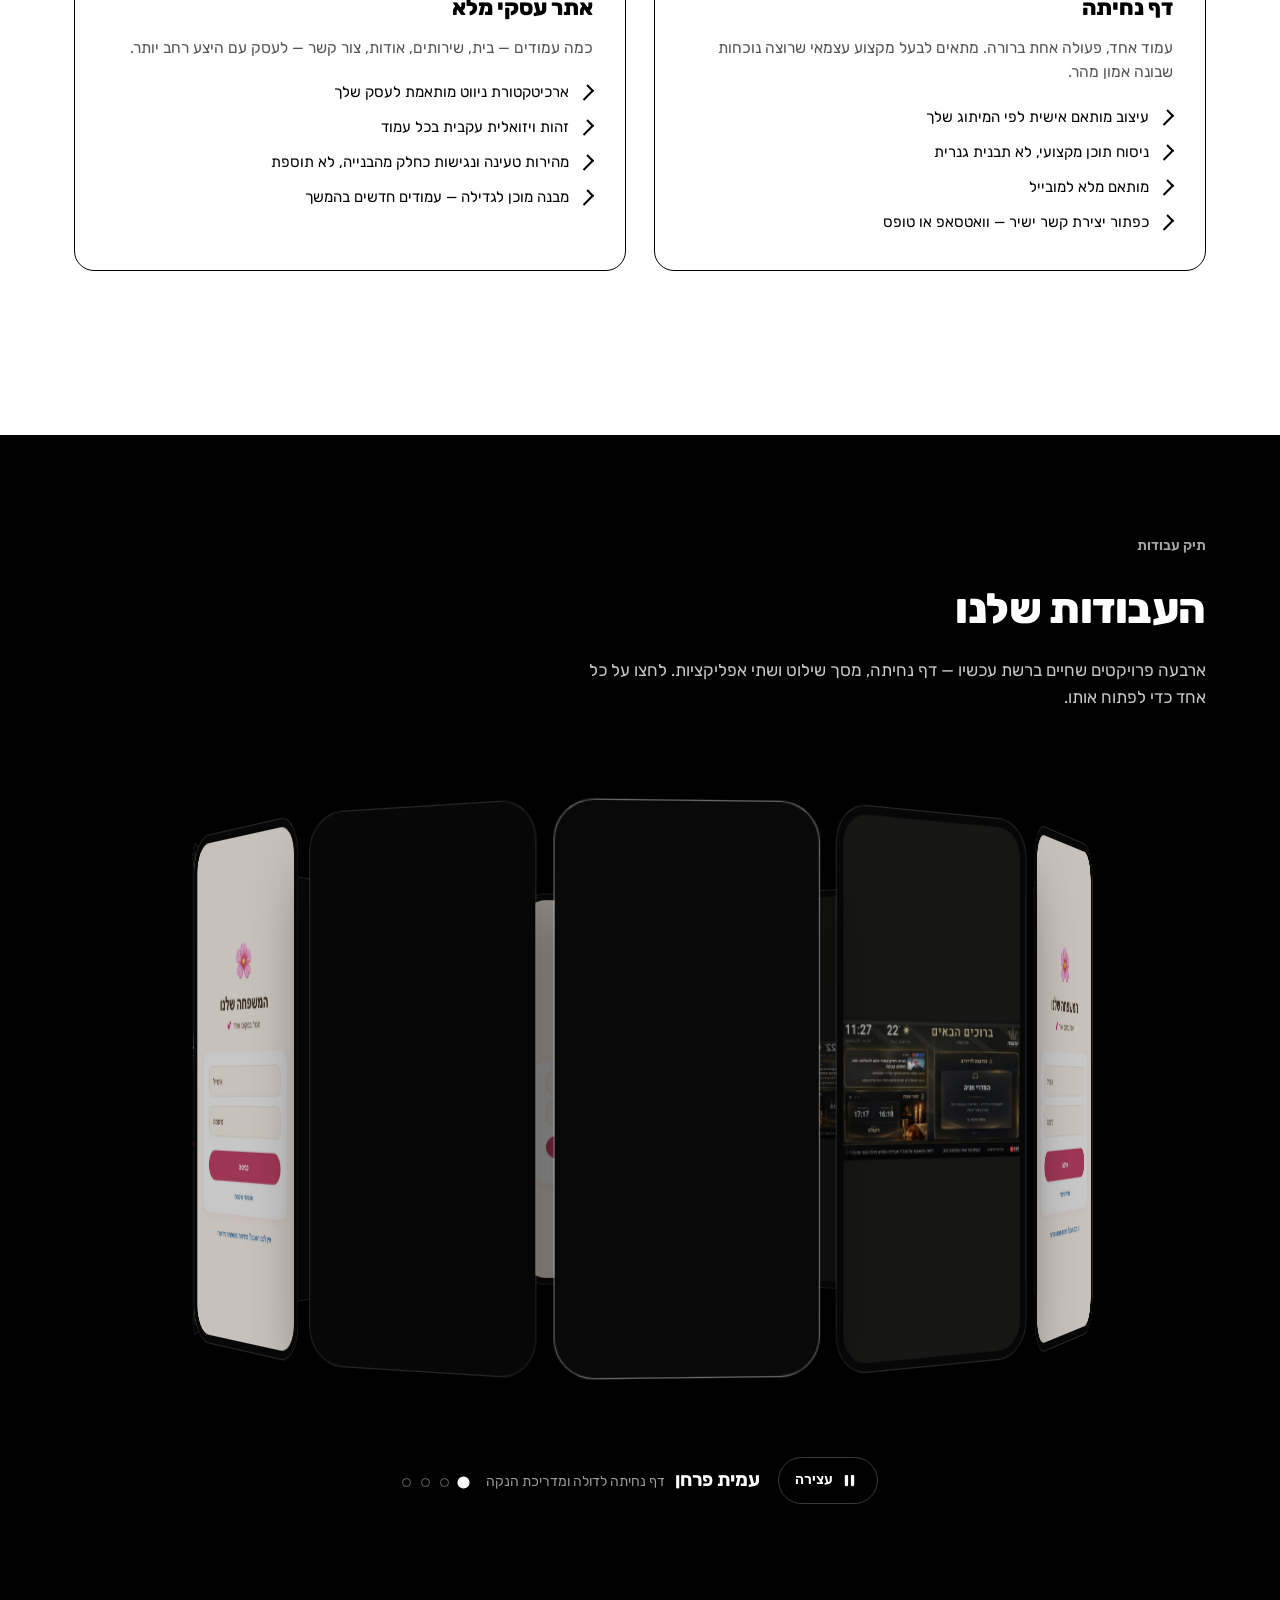
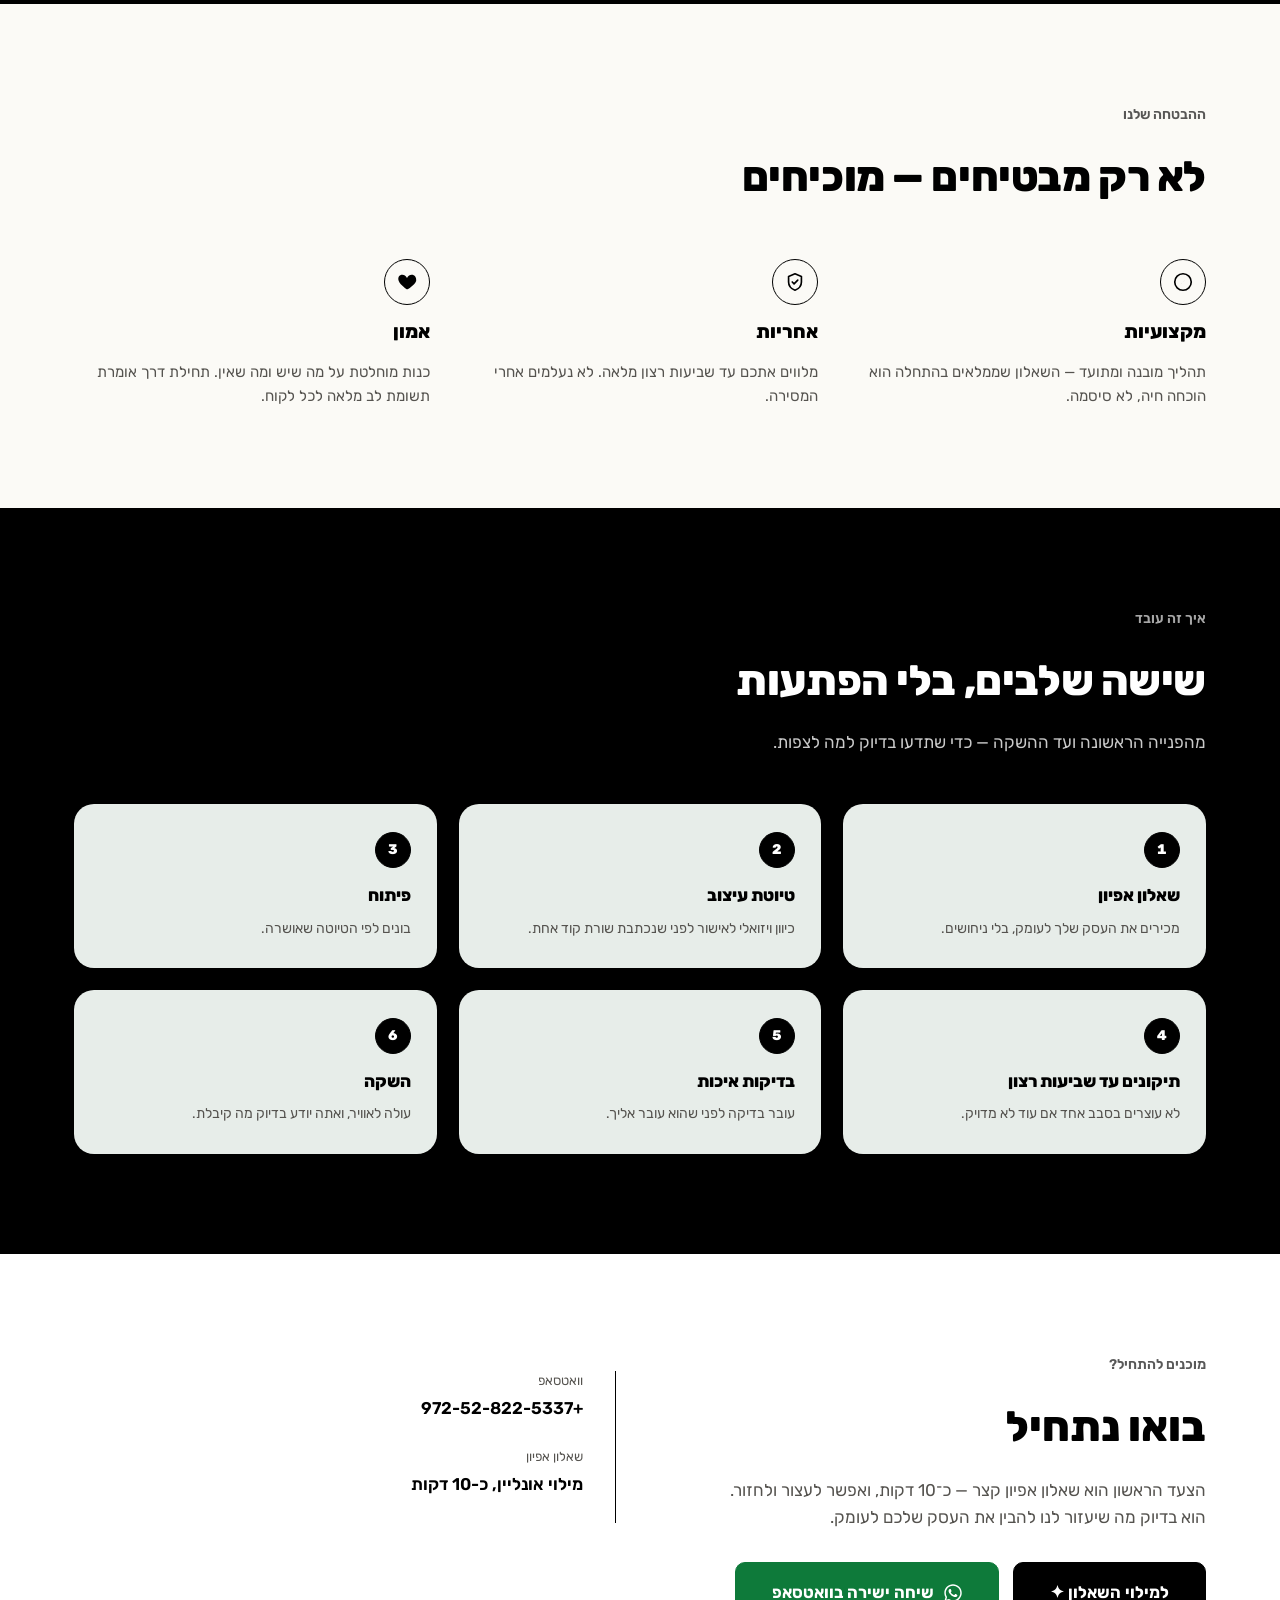
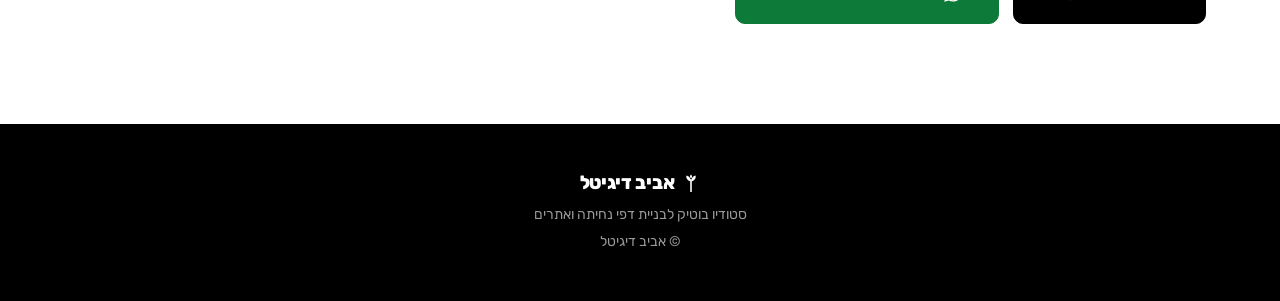
==== commit b22e9389: "קרוסלה: גליל זקוף ויציב, עם הרמה בריחוף לבקשת אביב — יציבה, אנכית, ולא נשפכת מלמעלה.  הגאומטריה עברה" ====
--- a/index.html
+++ b/index.html
@@ -8,7 +8,7 @@
 <link rel="preconnect" href="https://fonts.googleapis.com">
 <link rel="preconnect" href="https://fonts.gstatic.com" crossorigin>
 <link href="https://fonts.googleapis.com/css2?family=Rubik:wght@400;500;700;800&display=swap" rel="stylesheet">
-<link rel="stylesheet" href="css/style.css?v=7">
+<link rel="stylesheet" href="css/style.css?v=8">
 <link rel="icon" href="data:image/svg+xml,<svg xmlns='http://www.w3.org/2000/svg' viewBox='0 0 26 34'><path d='M13 33 V11' stroke='%23000' stroke-width='3' fill='none' stroke-linecap='round'/><path d='M12 14 C6 13 3 7 4.5 3 C10 4.5 12.5 8 12.5 14 Z' fill='%23000'/><path d='M14 14 C20 13 23 7 21.5 3 C16 4.5 13.5 8 13.5 14 Z' fill='%23000'/><path d='M13 8.5 C10.5 6 10.5 3 13 1 C15.5 3 15.5 6 13 8.5 Z' fill='%23000'/></svg>">
 </head>
 <body>
@@ -262,6 +262,6 @@
   </div>
 </footer>
 
-<script src="js/main.js?v=7"></script>
+<script src="js/main.js?v=8"></script>
 </body>
 </html>
--- a/css/style.css
+++ b/css/style.css
@@ -310,58 +310,51 @@
    מצב גלגל — נדלק ב-JS בלבד
    ========================================================================== */
 
-/* קומפוזיציה: המניפה נפרשת משמאל, הכותרת יושבת מעליה מימין */
-.section.has-ring {
-  position: relative; overflow: hidden; padding: 0;
-  min-height: min(62vw, 810px);
-  display: flex; flex-direction: column; justify-content: center;
-}
-.section.has-ring > .container { position: relative; z-index: 2; width: 100%; }
-.section.has-ring > .container:first-of-type { padding-top: clamp(60px, 7vw, 96px); }
-.section.has-ring .section-head { margin-bottom: 0; max-width: 30ch; }
-.section.has-ring .pf-bar { padding-bottom: clamp(44px, 5vw, 72px); }
+/* קומפוזיציה: כותרת מעל, הקרוסלה מתחתיה ומרוכזת. הגליל כבר לא נשפך
+   מהפינה, ולכן אין סיבה להניח אותו מאחורי הטקסט. */
+.section.has-ring .section-head { margin-bottom: 40px; }
+.section.has-ring .pf-bar { justify-content: center; }
 
 .pf-stage.is-ring {
-  --pf-r: min(38vw, 545px);          /* רדיוס הטבעת */
-  --pf-w: min(12.4vw, 178px);        /* רוחב אריח */
+  /* גליל סביב ציר אנכי: האריחים זקופים ופונים החוצה, והסיבוב הוא
+     rotateY על ההורה בלבד. העומק מגיע מהפרספקטיבה ולא מהטיית הכרטיס,
+     ולכן הם גם יציבים לקריאה וגם מטרה אמינה ללחיצה. */
+  --pf-r: min(34vw, 430px);          /* רדיוס הגליל */
+  --pf-w: min(17vw, 214px);          /* רוחב אריח */
   --pf-h: calc(var(--pf-w) * 2.1667);
-  /* הרפרנס מטה את הטבעת כולה (52°/14°) ומעמיד את האריחים ניצבים לה.
-     המודל הזה מכוון לאריחים רחבים. עם מסכי טלפון לאורך הוא מפזר אותם;
-     כאן הטבעת שטוחה וההטיה יושבת על האריח. הסיבוב עדיין על ההורה. */
-  --cam-x: 0deg;
-  --cam-y: 0deg;
-  --pf-tilt: -58deg;                 /* הטיית האריח — זאת הזווית שרואים */
-  position: absolute; inset: 0; z-index: 0;
+  position: relative;
+  --pf-zoom: 1.26;                   /* ההגדלה של הכרטיס הקדמי בפרספקטיבה */
+  height: calc(var(--pf-h) * var(--pf-zoom) + 92px);
   overflow: hidden;
-  perspective: 1500px;
+  perspective: 2200px;
   perspective-origin: 50% 50%;
   touch-action: pan-y;               /* גרירה אנכית ממשיכה לגלול את הדף */
   cursor: grab;
 }
 .pf-stage.is-ring .pf-ring { will-change: auto; }
-.pf-stage.is-ring.is-live .pf-ring { will-change: transform;
-}
+.pf-stage.is-ring.is-live .pf-ring { will-change: transform; }
 .pf-stage.is-ring.is-dragging { cursor: grabbing; }
 .pf-stage.is-ring::before,
 .pf-stage.is-ring::after {
-  content: ""; position: absolute; inset-inline: 0; height: 90px; z-index: 2; pointer-events: none;
-}
-.pf-stage.is-ring::before { top: 0; background: linear-gradient(to bottom, var(--black) 20%, transparent); }
-.pf-stage.is-ring::after { bottom: 0; background: linear-gradient(to top, var(--black) 20%, transparent); }
+  content: ""; position: absolute; top: 0; bottom: 0;
+  width: clamp(40px, 9vw, 130px); z-index: 2; pointer-events: none;
+}
+.pf-stage.is-ring::before { left: 0; background: linear-gradient(to right, var(--black), transparent); }
+.pf-stage.is-ring::after { right: 0; background: linear-gradient(to left, var(--black), transparent); }
 
 .pf-stage.is-ring .pf-ring {
-  position: absolute; left: 4%; top: 90%;
+  position: absolute; left: 50%; top: 50%;
   display: block; width: 0; height: 0; padding: 0; overflow: visible;
   transform-style: preserve-3d;
-  transform: rotateX(var(--cam-x)) rotateY(var(--cam-y)) rotateZ(var(--spin, 0deg));
 }
 .pf-stage.is-ring .pf-slot {
   position: absolute;
   left: calc(var(--pf-w) / -2); top: calc(var(--pf-h) / -2);
   width: var(--pf-w); height: var(--pf-h);
   transform-style: preserve-3d;
+  backface-visibility: hidden;       /* החצי האחורי של הגליל לא מוצג כלל */
   /* נקבע פעם אחת בבנייה ולא נכתב שוב */
-  transform: rotateZ(calc(var(--i) * var(--pf-step))) translateX(var(--pf-r)) rotateX(var(--pf-tilt));
+  transform: rotateY(calc(var(--i) * var(--pf-step))) translateZ(var(--pf-r));
 }
 .pf-stage.is-ring .pf-card {
   height: 100%; gap: 0; position: relative;
@@ -369,7 +362,7 @@
   transition: transform 0.38s cubic-bezier(0.2, 0.7, 0.3, 1);
 }
 .pf-stage.is-ring .pf-card:hover,
-.pf-stage.is-ring .pf-card:focus-visible { transform: translateZ(18px); }
+.pf-stage.is-ring .pf-card:focus-visible { transform: translateZ(100px); }
 .pf-stage.is-ring .pf-meta { display: none; }
 .pf-stage.is-ring .pf-screen {
   height: 100%; aspect-ratio: auto; padding: 7px; border-radius: 32px;
@@ -386,26 +379,20 @@
 }
 .pf-stage.is-ring .pf-card:hover .pf-screen,
 .pf-stage.is-ring .pf-card:focus-visible .pf-screen {
-  filter: brightness(1.04);
-  box-shadow: 0 0 0 1.5px rgba(255, 255, 255, 0.62), 0 40px 80px -16px rgba(0, 0, 0, 0.95);
+  filter: brightness(1.08);
+  box-shadow: 0 0 0 1.5px rgba(255, 255, 255, 0.7), 0 52px 96px -14px rgba(0, 0, 0, 1);
 }
 
 /* בטלפון זאת אותה טבעת, אבל הקומפוזיציה מתיישרת: הכותרת מעל והטבעת
    בפס משלה. הנחת הטבעת מאחורי הטקסט עובדת רק כשיש רוחב לשתי עמודות. */
 @media (max-width: 760px) {
-  .section.has-ring { display: block; min-height: 0; padding: 0; }
-  .section.has-ring > .container:first-of-type { padding-top: clamp(64px, 14vw, 88px); }
-  .section.has-ring .section-head { max-width: none; margin-bottom: 20px; }
-  .section.has-ring .pf-bar { padding-bottom: clamp(56px, 12vw, 80px); margin-top: 20px; }
-
+  .section.has-ring .section-head { margin-bottom: 26px; }
   .pf-stage.is-ring {
-    --pf-r: 48vw;
-    --pf-w: 25vw;
-    position: relative; inset: auto;
-    height: 116vw;
+    --pf-r: 64vw;
+    --pf-w: 48vw;
+    --pf-zoom: 1.4;
+    perspective: 1500px;
   }
-  .pf-stage.is-ring .pf-ring { left: 8%; top: 86%; }
-  .pf-stage.is-ring::before, .pf-stage.is-ring::after { height: 46px; }
   .pf-bar { gap: 14px; }
   .pf-now { order: 3; flex-basis: 100%; }
 }
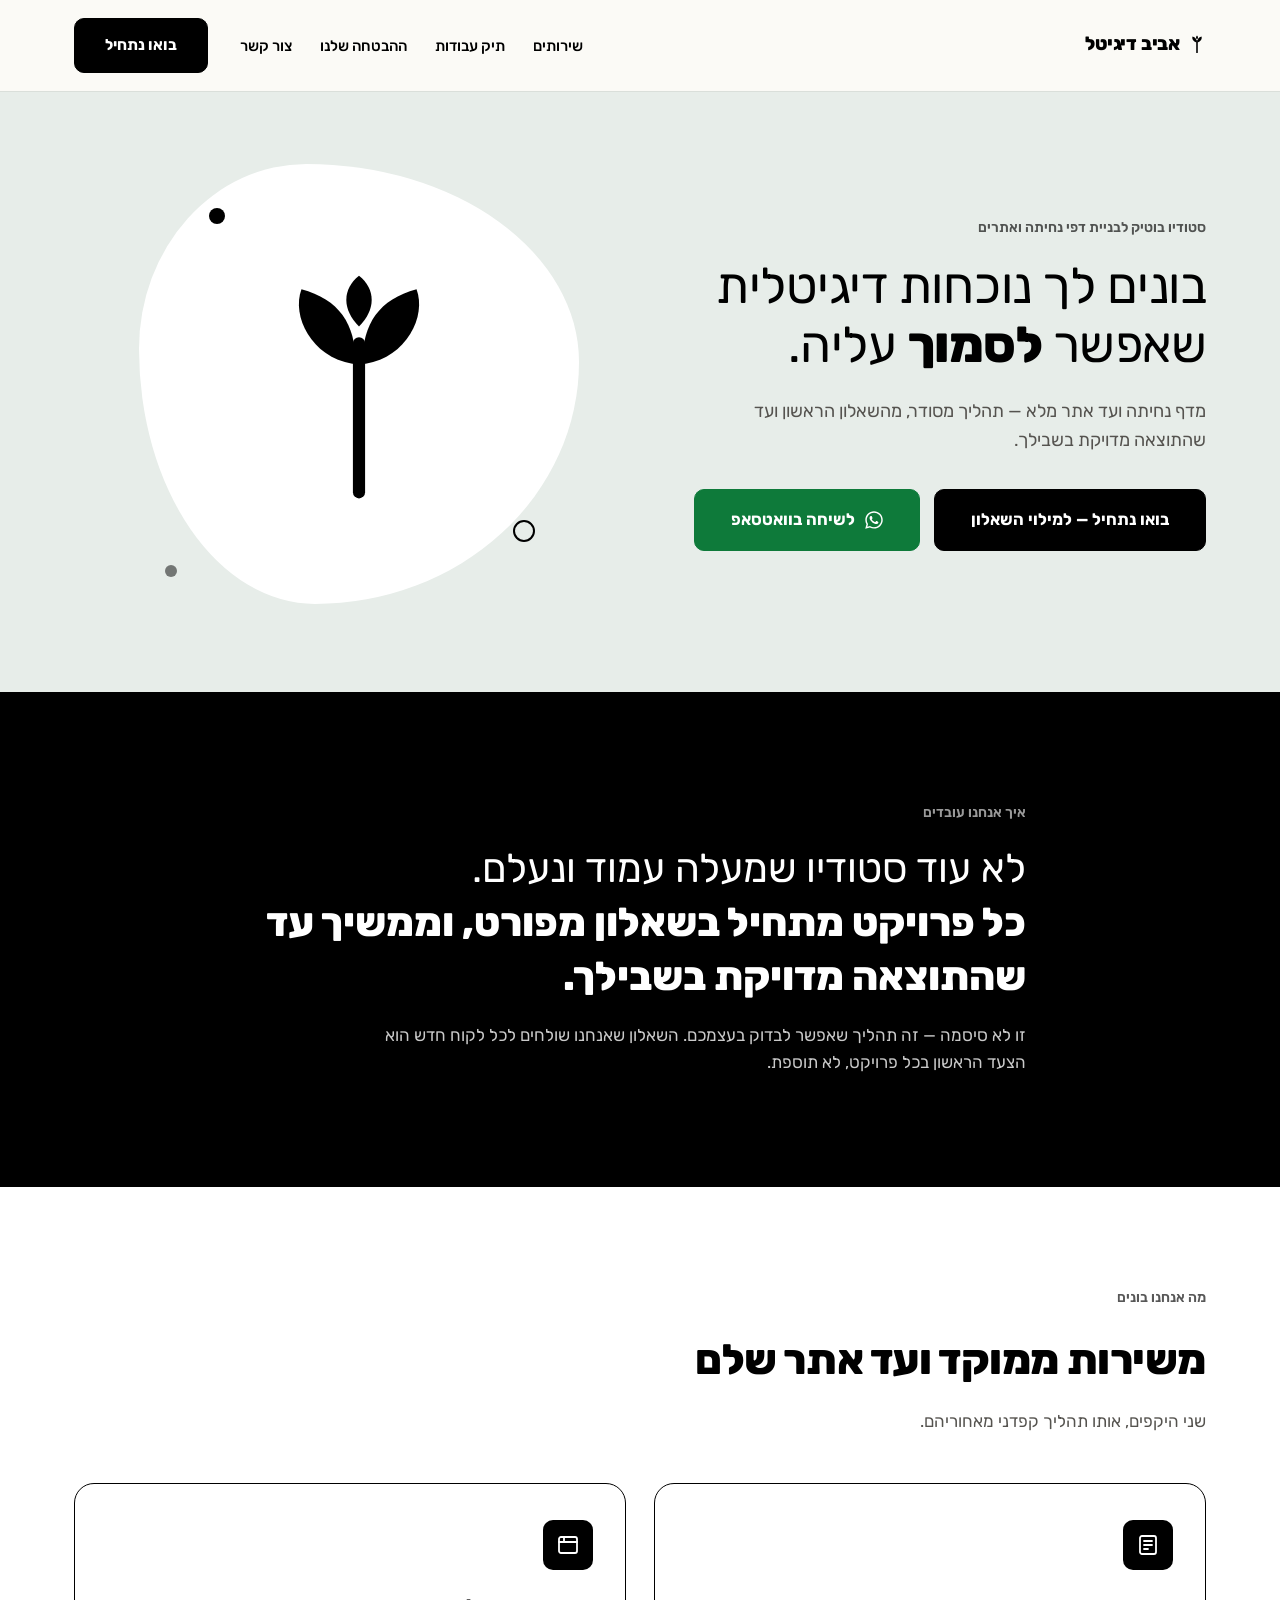
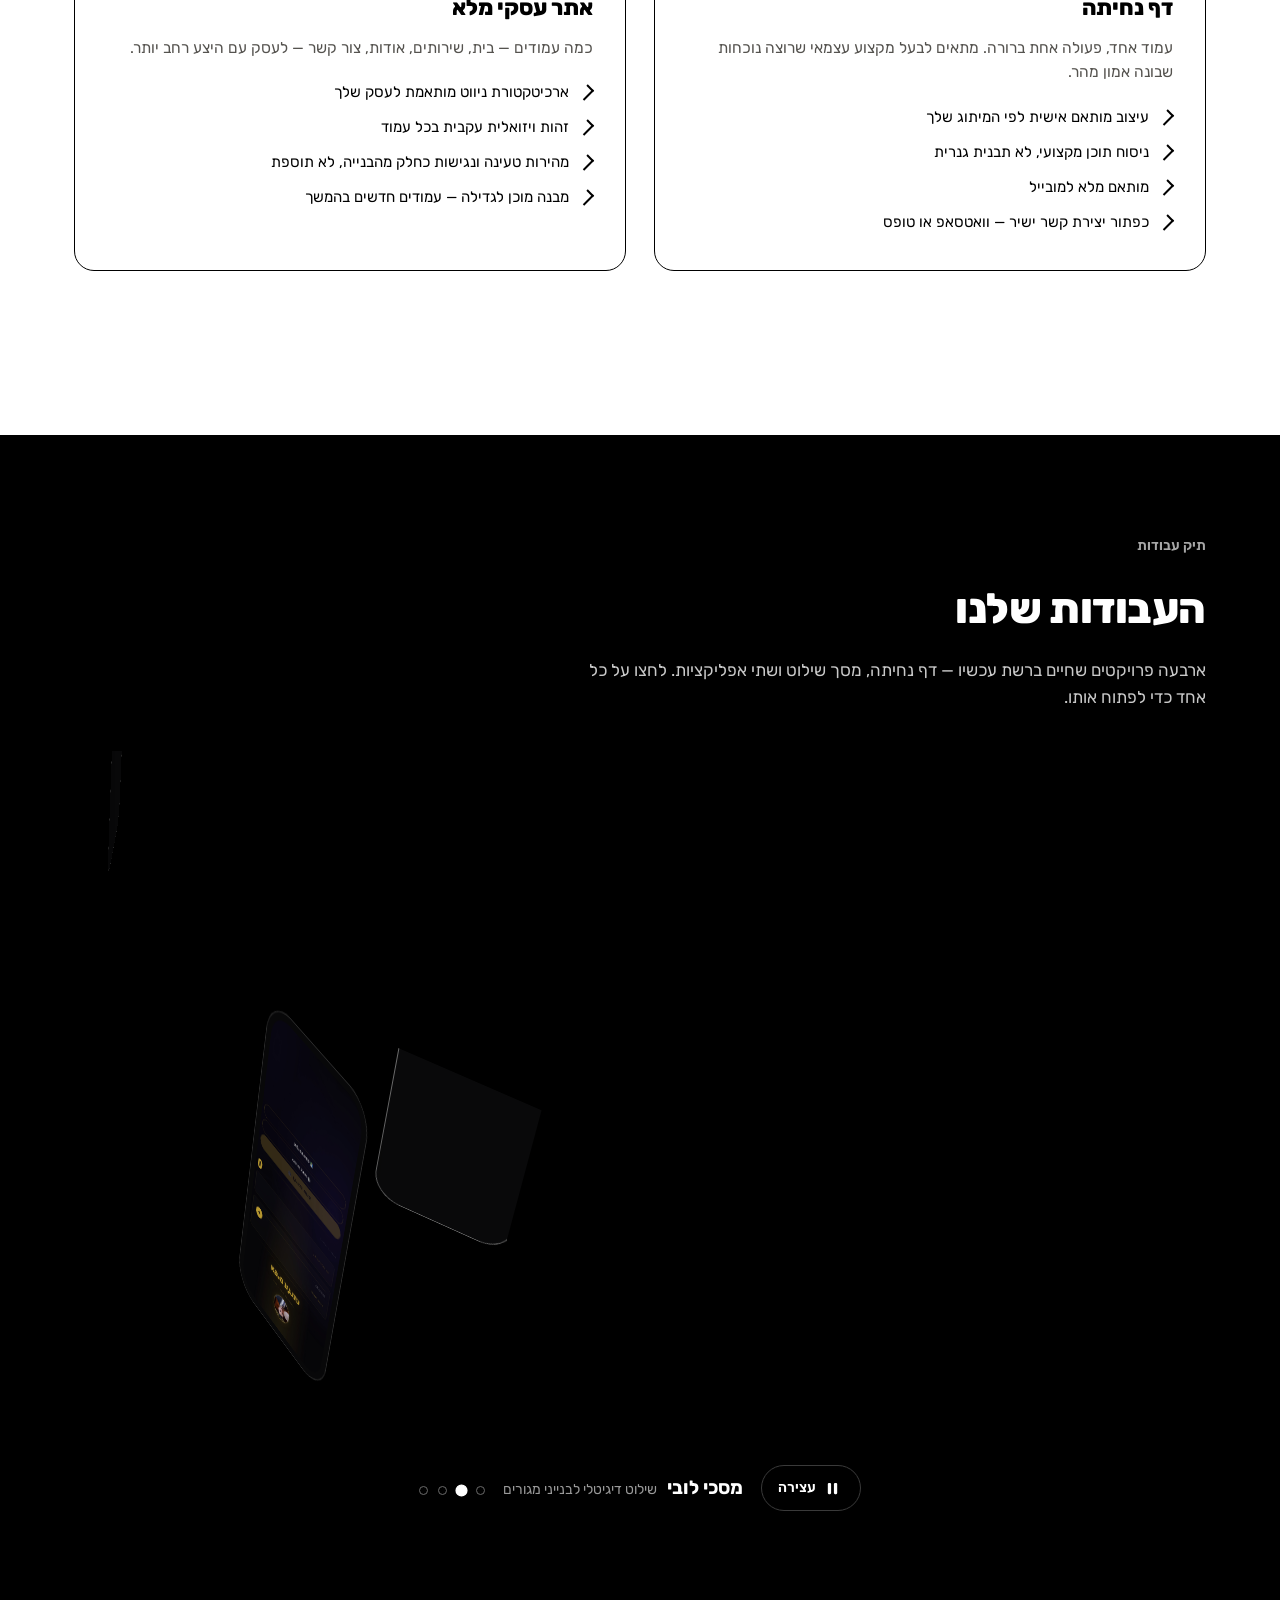
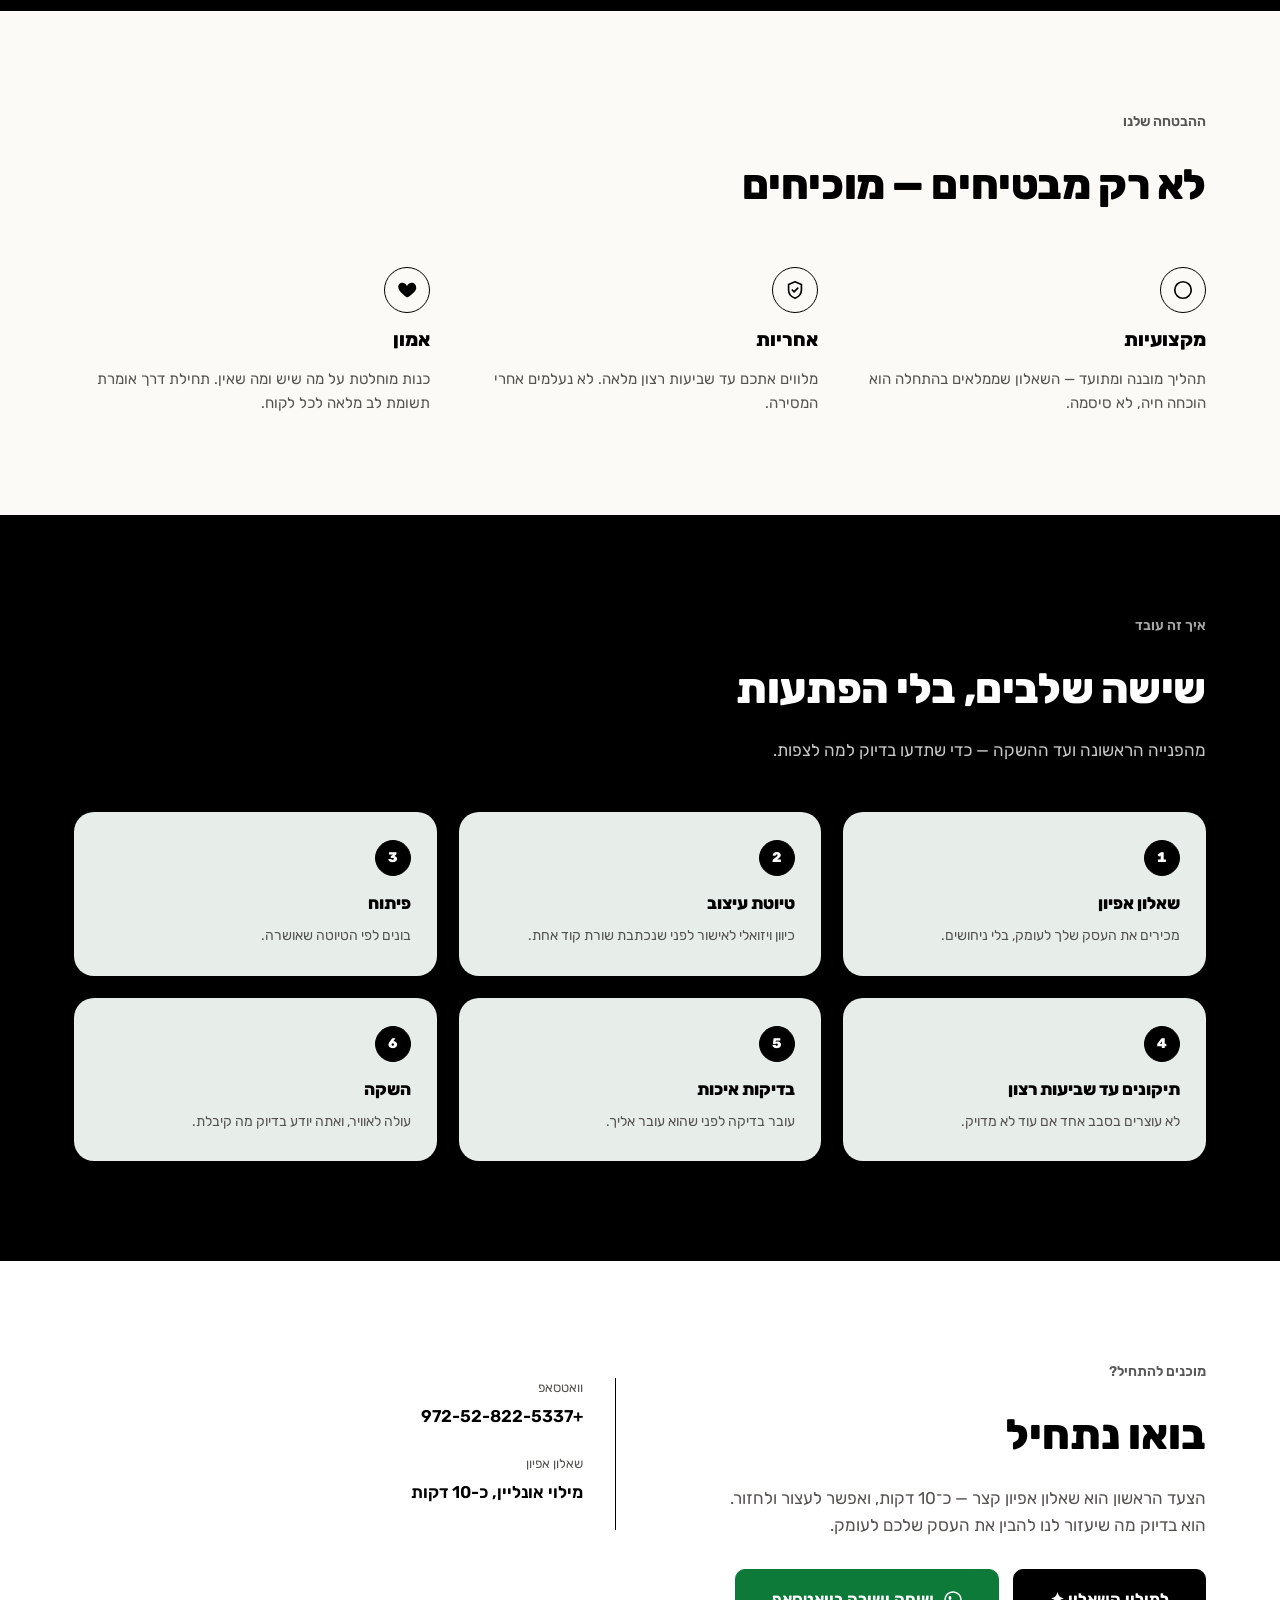
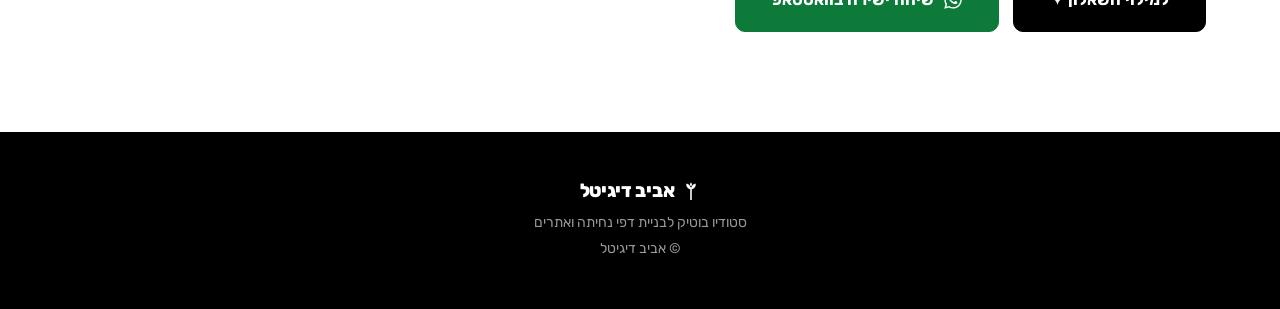
==== commit d2e1ca91: "קרוסלה: שרשרת הטרנספורם של הרפרנס, במה גבוהה הפסקתי לנחש פרמטר אחד בכל פעם ואימצתי את שרשרת הטרנספור" ====
--- a/index.html
+++ b/index.html
@@ -8,7 +8,7 @@
 <link rel="preconnect" href="https://fonts.googleapis.com">
 <link rel="preconnect" href="https://fonts.gstatic.com" crossorigin>
 <link href="https://fonts.googleapis.com/css2?family=Rubik:wght@400;500;700;800&display=swap" rel="stylesheet">
-<link rel="stylesheet" href="css/style.css?v=8">
+<link rel="stylesheet" href="css/style.css?v=9">
 <link rel="icon" href="data:image/svg+xml,<svg xmlns='http://www.w3.org/2000/svg' viewBox='0 0 26 34'><path d='M13 33 V11' stroke='%23000' stroke-width='3' fill='none' stroke-linecap='round'/><path d='M12 14 C6 13 3 7 4.5 3 C10 4.5 12.5 8 12.5 14 Z' fill='%23000'/><path d='M14 14 C20 13 23 7 21.5 3 C16 4.5 13.5 8 13.5 14 Z' fill='%23000'/><path d='M13 8.5 C10.5 6 10.5 3 13 1 C15.5 3 15.5 6 13 8.5 Z' fill='%23000'/></svg>">
 </head>
 <body>
@@ -262,6 +262,6 @@
   </div>
 </footer>
 
-<script src="js/main.js?v=8"></script>
+<script src="js/main.js?v=9"></script>
 </body>
 </html>
--- a/css/style.css
+++ b/css/style.css
@@ -316,19 +316,24 @@
 .section.has-ring .pf-bar { justify-content: center; }
 
 .pf-stage.is-ring {
-  /* גליל סביב ציר אנכי: האריחים זקופים ופונים החוצה, והסיבוב הוא
-     rotateY על ההורה בלבד. העומק מגיע מהפרספקטיבה ולא מהטיית הכרטיס,
-     ולכן הם גם יציבים לקריאה וגם מטרה אמינה ללחיצה. */
-  --pf-r: min(34vw, 430px);          /* רדיוס הגליל */
-  --pf-w: min(17vw, 214px);          /* רוחב אריח */
+  /* שרשרת הטרנספורם של הרפרנס, מדודה מהאתר שלהם:
+     הטבעת:  rotateX(52deg) rotateY(14deg) rotateZ(-25deg + spin)
+     אריח:   rotateZ(i*15deg) translateX(R) rotateX(90deg)
+     היחסים שלהם במובייל: R/רוחב = 0.42, אריח/R = 0.535. */
+  --cam-x: 52deg;
+  --cam-y: 14deg;
+  --cam-z: 0deg;
+  --pf-r: 34vw;
+  --pf-w: 12vw;
   --pf-h: calc(var(--pf-w) * 2.1667);
+  --hub-x: 6%;
+  --hub-y: 26%;
   position: relative;
-  --pf-zoom: 1.26;                   /* ההגדלה של הכרטיס הקדמי בפרספקטיבה */
-  height: calc(var(--pf-h) * var(--pf-zoom) + 92px);
+  height: min(76vh, 820px);
   overflow: hidden;
-  perspective: 2200px;
+  perspective: 1500px;
   perspective-origin: 50% 50%;
-  touch-action: pan-y;               /* גרירה אנכית ממשיכה לגלול את הדף */
+  touch-action: pan-y;
   cursor: grab;
 }
 .pf-stage.is-ring .pf-ring { will-change: auto; }
@@ -343,7 +348,7 @@
 .pf-stage.is-ring::after { right: 0; background: linear-gradient(to left, var(--black), transparent); }
 
 .pf-stage.is-ring .pf-ring {
-  position: absolute; left: 50%; top: 50%;
+  position: absolute; left: var(--hub-x); top: var(--hub-y);
   display: block; width: 0; height: 0; padding: 0; overflow: visible;
   transform-style: preserve-3d;
 }
@@ -352,9 +357,8 @@
   left: calc(var(--pf-w) / -2); top: calc(var(--pf-h) / -2);
   width: var(--pf-w); height: var(--pf-h);
   transform-style: preserve-3d;
-  backface-visibility: hidden;       /* החצי האחורי של הגליל לא מוצג כלל */
   /* נקבע פעם אחת בבנייה ולא נכתב שוב */
-  transform: rotateY(calc(var(--i) * var(--pf-step))) translateZ(var(--pf-r));
+  transform: rotateZ(calc(var(--i) * var(--pf-step))) translateX(var(--pf-r)) rotateX(90deg);
 }
 .pf-stage.is-ring .pf-card {
   height: 100%; gap: 0; position: relative;
@@ -368,7 +372,7 @@
   height: 100%; aspect-ratio: auto; padding: 7px; border-radius: 32px;
   box-shadow: 0 0 0 1px rgba(255, 255, 255, 0.2), 0 34px 70px -18px rgba(0, 0, 0, 0.9);
   transition: box-shadow 0.4s ease, filter 0.4s ease;
-  filter: brightness(0.78);
+  filter: brightness(0.86);
 }
 .pf-stage.is-ring .pf-screen img { border-radius: 25px; }
 
@@ -387,12 +391,7 @@
    בפס משלה. הנחת הטבעת מאחורי הטקסט עובדת רק כשיש רוחב לשתי עמודות. */
 @media (max-width: 760px) {
   .section.has-ring .section-head { margin-bottom: 26px; }
-  .pf-stage.is-ring {
-    --pf-r: 64vw;
-    --pf-w: 48vw;
-    --pf-zoom: 1.4;
-    perspective: 1500px;
-  }
+  .pf-stage.is-ring { --pf-r: 44vw; --pf-w: 24vw; --hub-x: 8%; --hub-y: 24%; height: 82vh; }
   .pf-bar { gap: 14px; }
   .pf-now { order: 3; flex-basis: 100%; }
 }
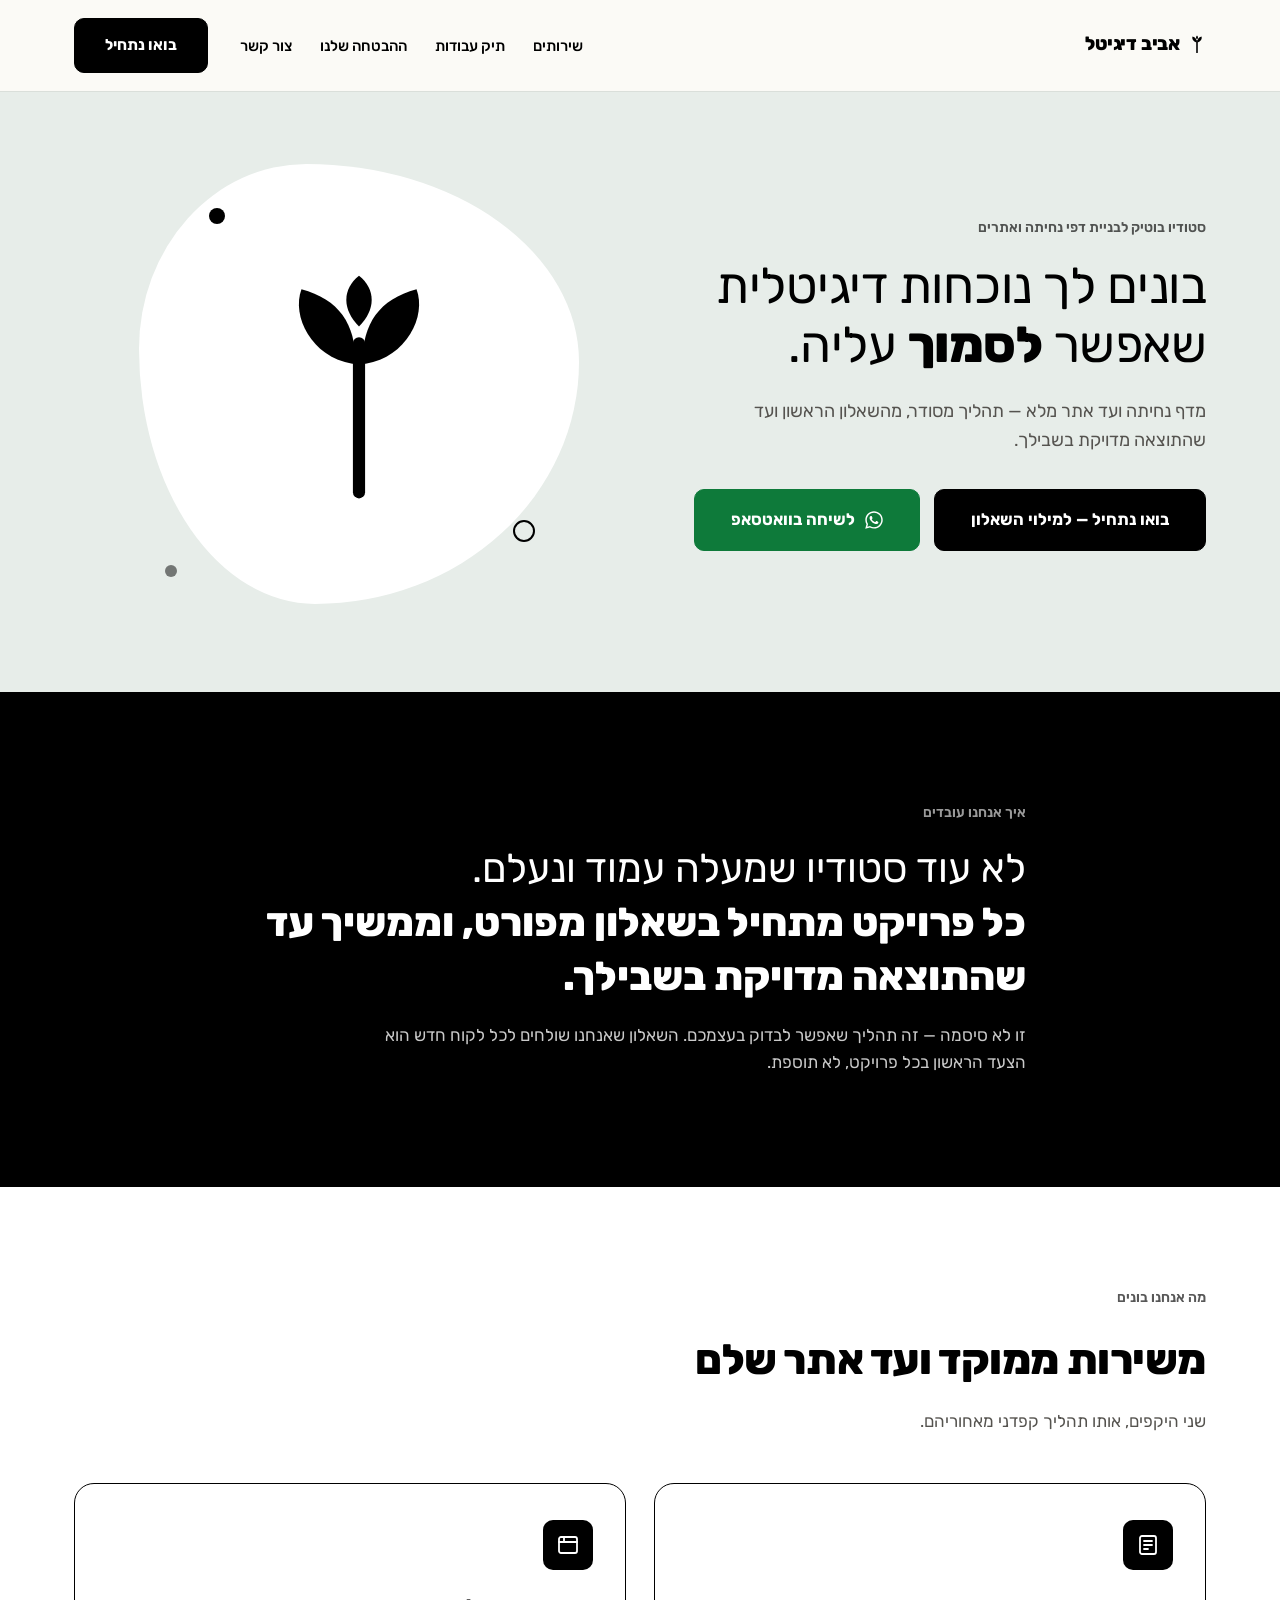
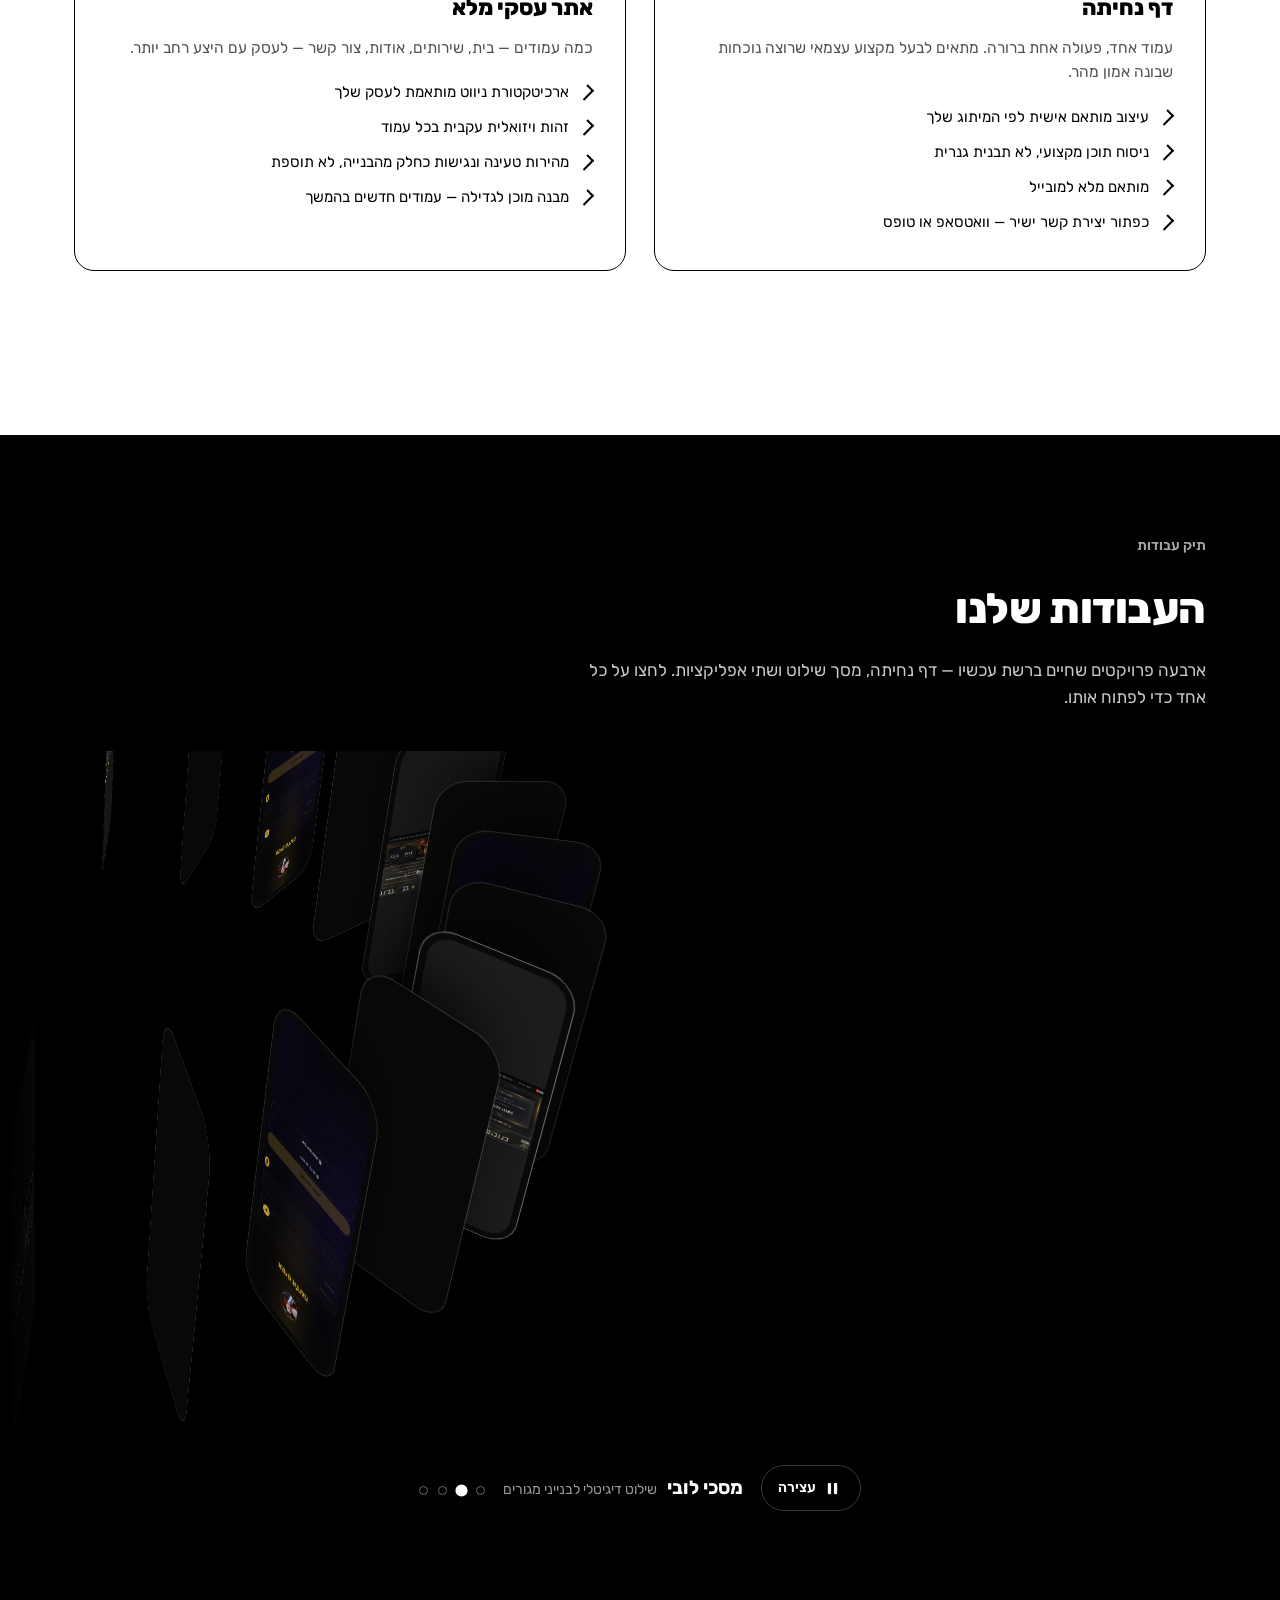
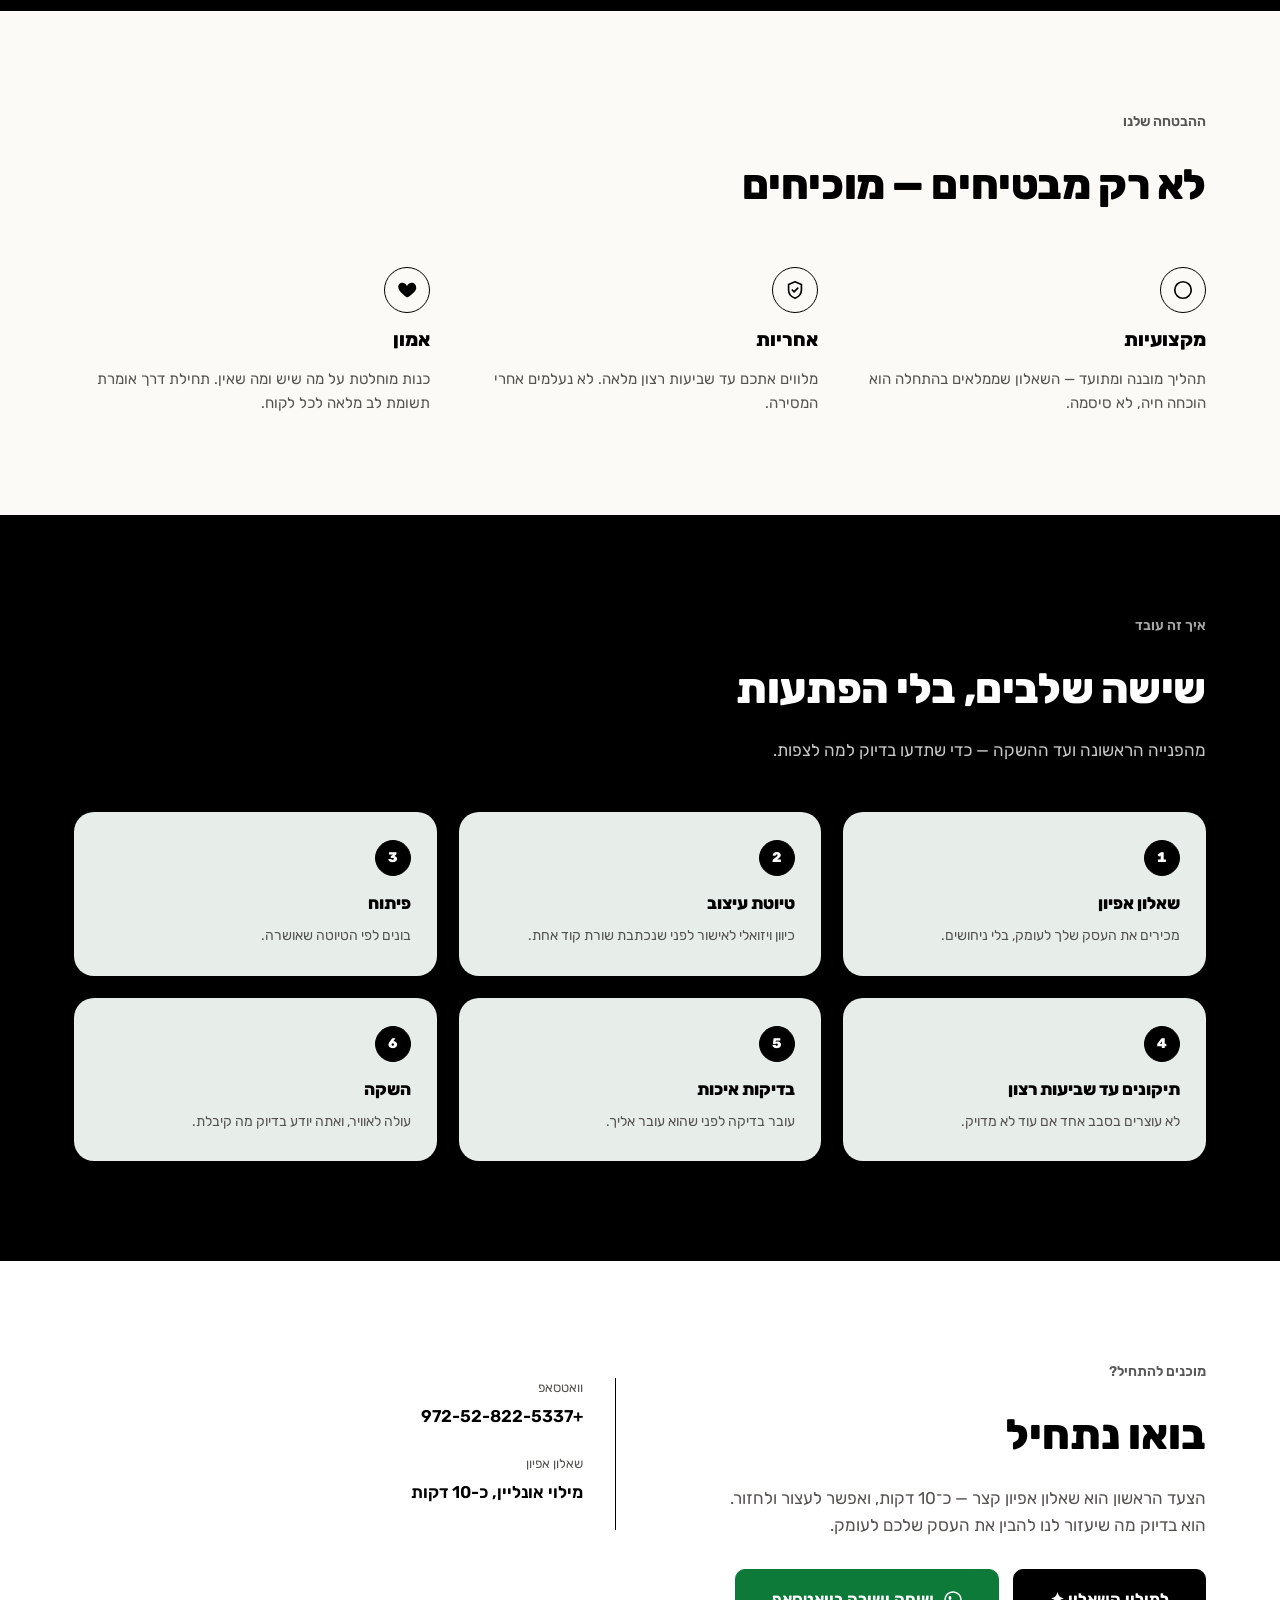
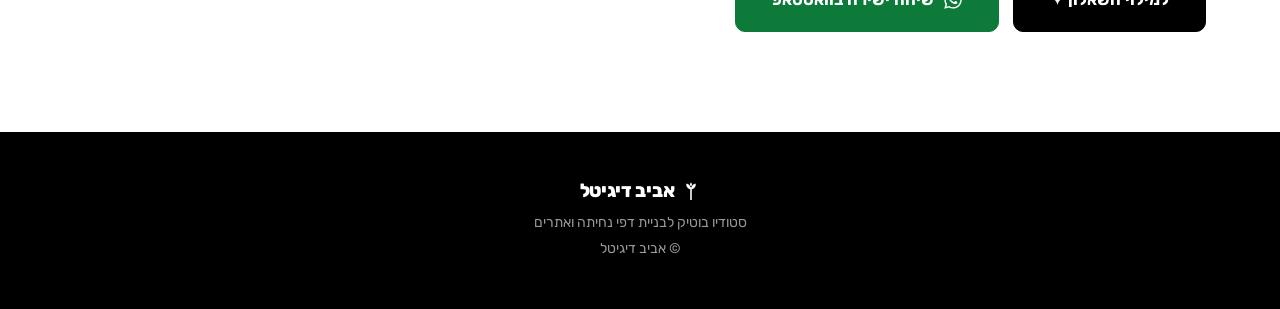
==== commit 14606d6f: "קרוסלה: ביטול ההיפוך, וסיבוב שלא נעצר באמצע שני דיווחים של אביב, שניהם נכונים.  ההיפוך: ב-rotateX(90" ====
--- a/index.html
+++ b/index.html
@@ -8,7 +8,7 @@
 <link rel="preconnect" href="https://fonts.googleapis.com">
 <link rel="preconnect" href="https://fonts.gstatic.com" crossorigin>
 <link href="https://fonts.googleapis.com/css2?family=Rubik:wght@400;500;700;800&display=swap" rel="stylesheet">
-<link rel="stylesheet" href="css/style.css?v=9">
+<link rel="stylesheet" href="css/style.css?v=10">
 <link rel="icon" href="data:image/svg+xml,<svg xmlns='http://www.w3.org/2000/svg' viewBox='0 0 26 34'><path d='M13 33 V11' stroke='%23000' stroke-width='3' fill='none' stroke-linecap='round'/><path d='M12 14 C6 13 3 7 4.5 3 C10 4.5 12.5 8 12.5 14 Z' fill='%23000'/><path d='M14 14 C20 13 23 7 21.5 3 C16 4.5 13.5 8 13.5 14 Z' fill='%23000'/><path d='M13 8.5 C10.5 6 10.5 3 13 1 C15.5 3 15.5 6 13 8.5 Z' fill='%23000'/></svg>">
 </head>
 <body>
@@ -262,6 +262,6 @@
   </div>
 </footer>
 
-<script src="js/main.js?v=9"></script>
+<script src="js/main.js?v=10"></script>
 </body>
 </html>
--- a/css/style.css
+++ b/css/style.css
@@ -357,6 +357,9 @@
   left: calc(var(--pf-w) / -2); top: calc(var(--pf-h) / -2);
   width: var(--pf-w); height: var(--pf-h);
   transform-style: preserve-3d;
+  /* ב-rotateX(90deg) חצי מהטבעת מפנה לצופה את הגב, והגב הוא תמונת ראי.
+     בלי זה הטקסט בחצי מהאריחים נקרא הפוך. */
+  backface-visibility: hidden;
   /* נקבע פעם אחת בבנייה ולא נכתב שוב */
   transform: rotateZ(calc(var(--i) * var(--pf-step))) translateX(var(--pf-r)) rotateX(90deg);
 }
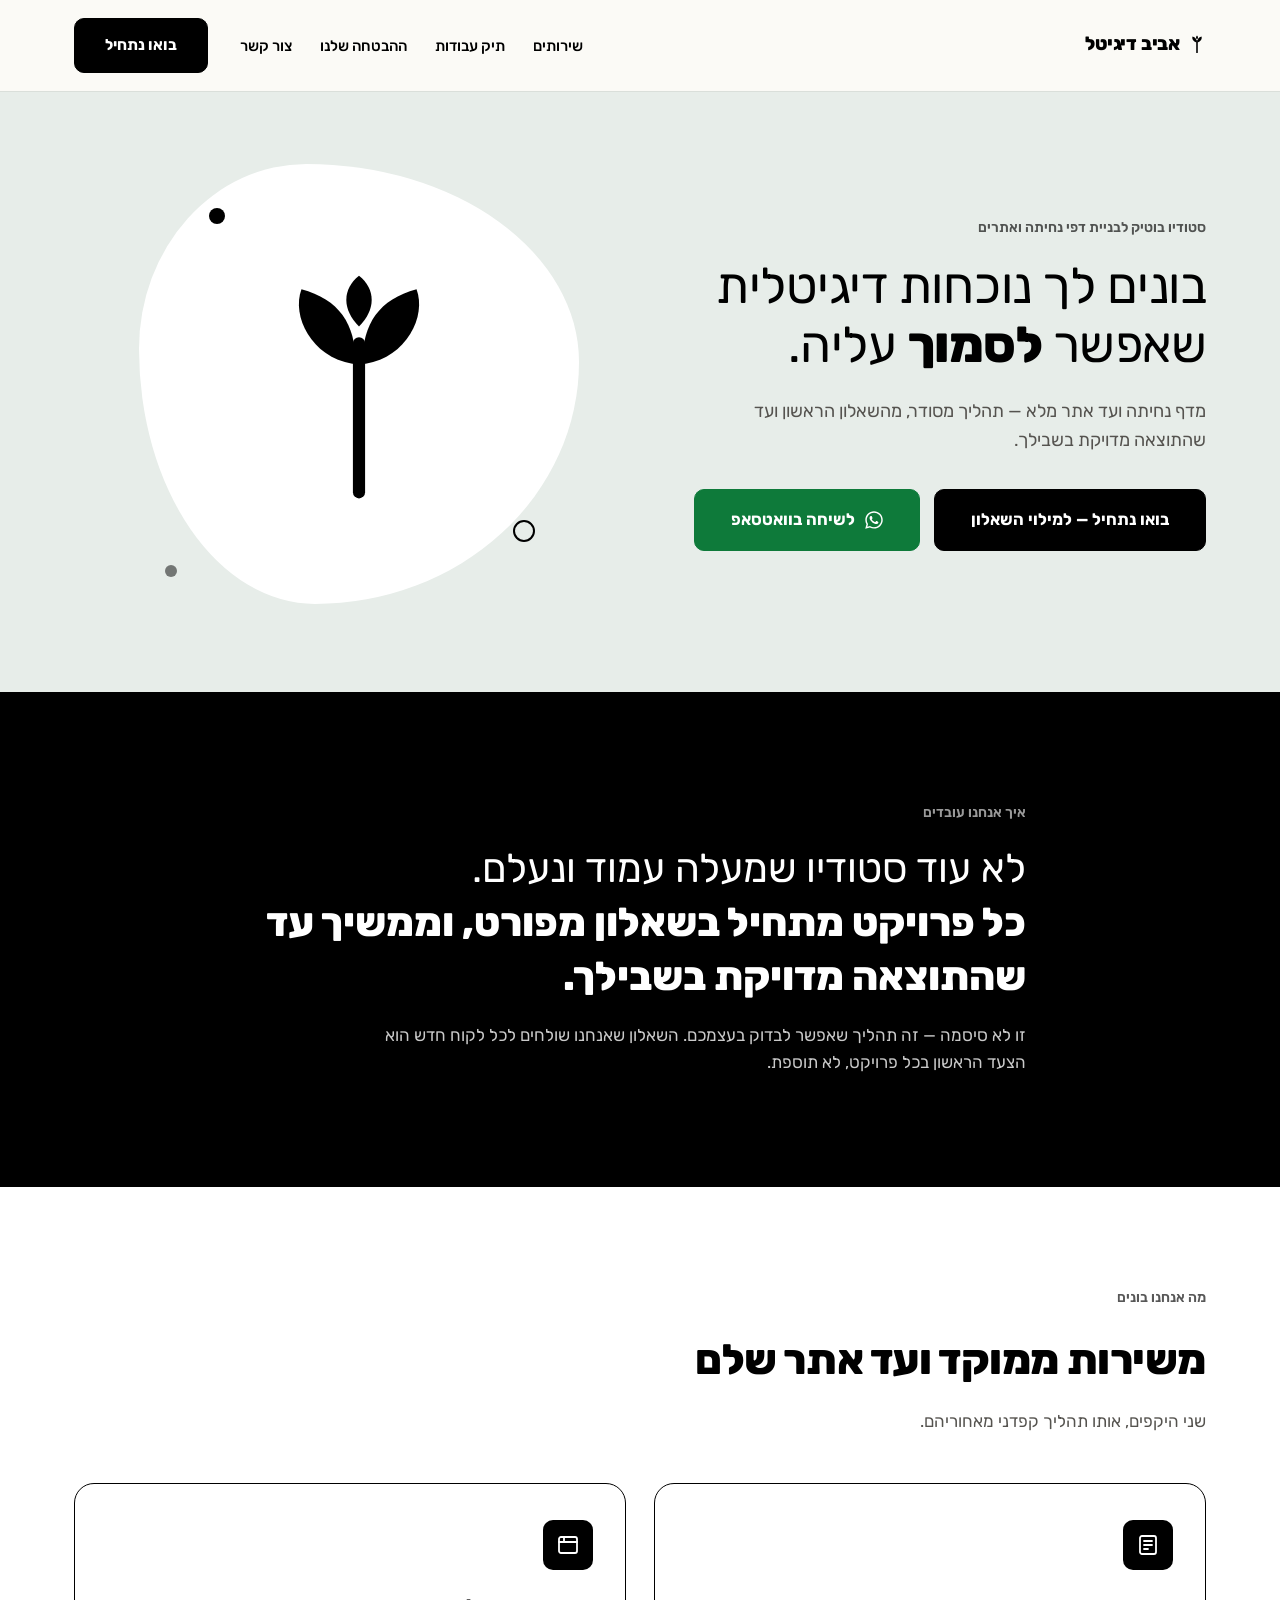
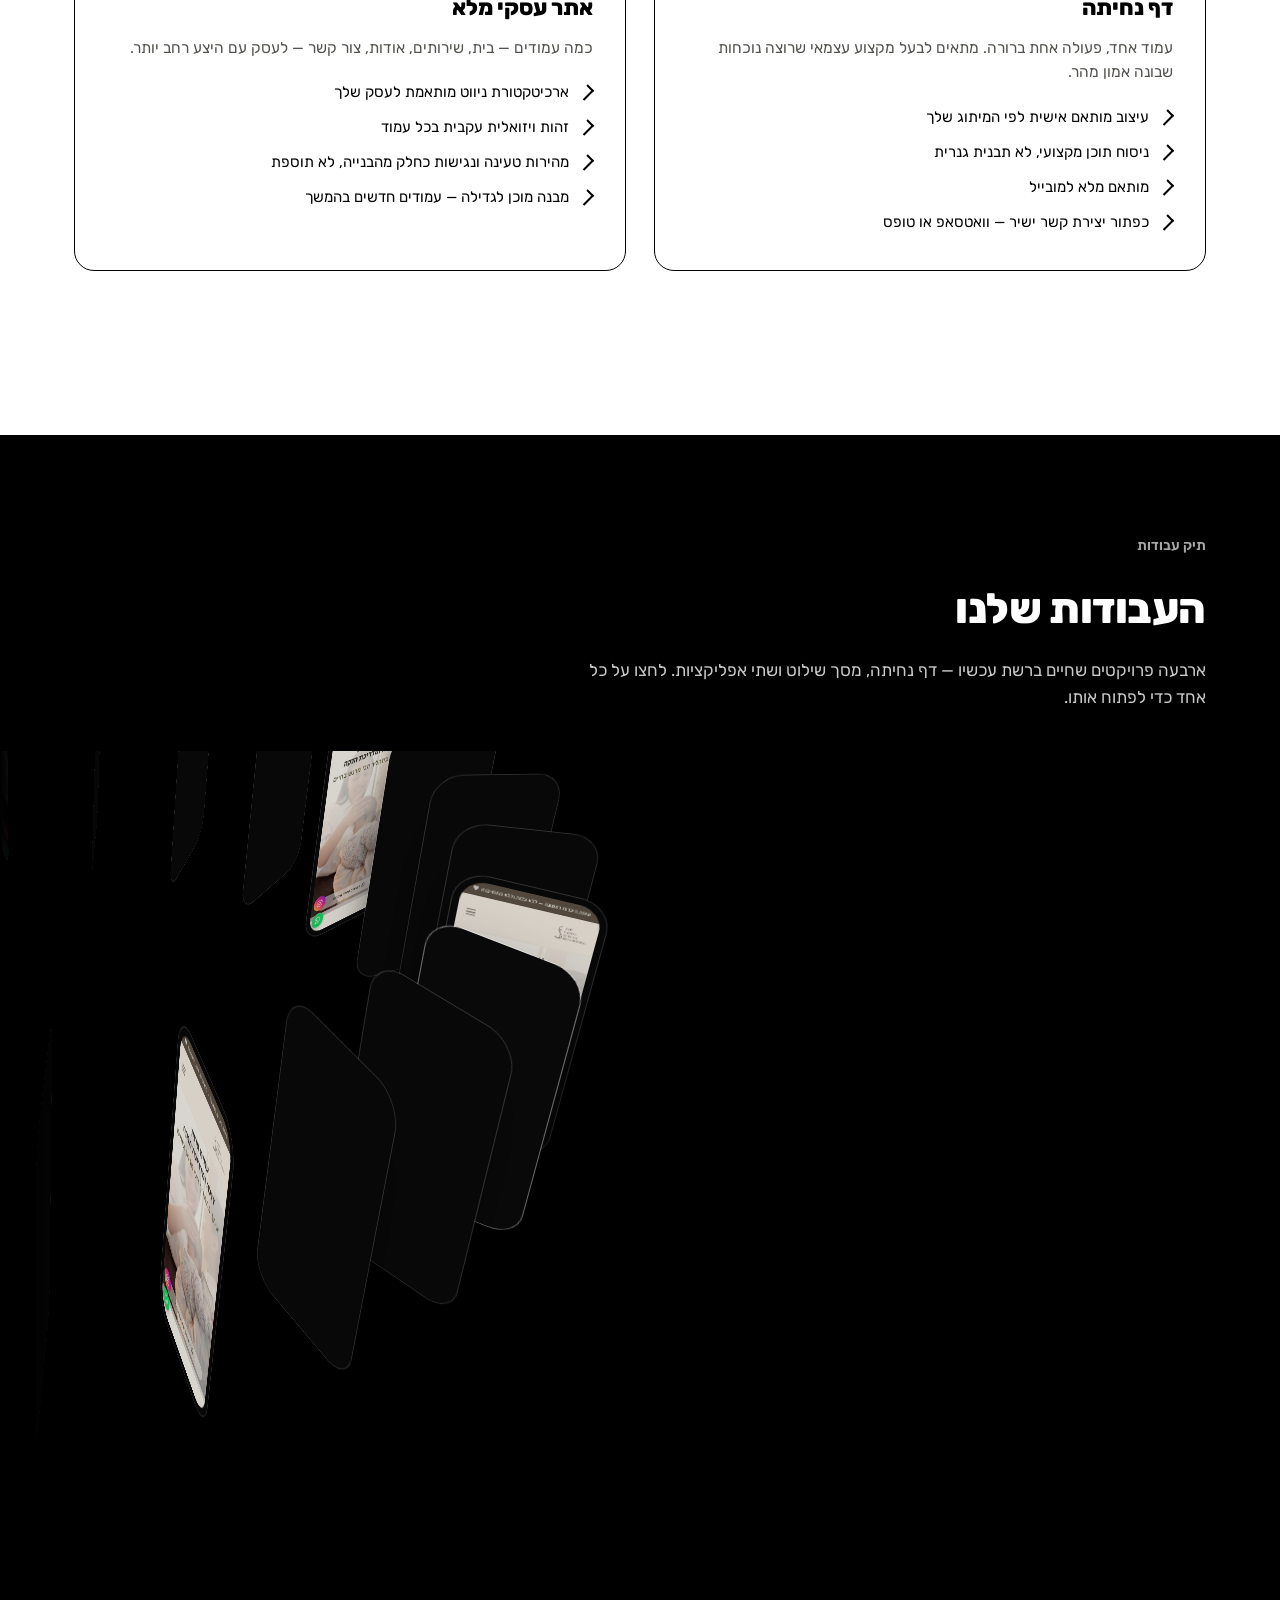
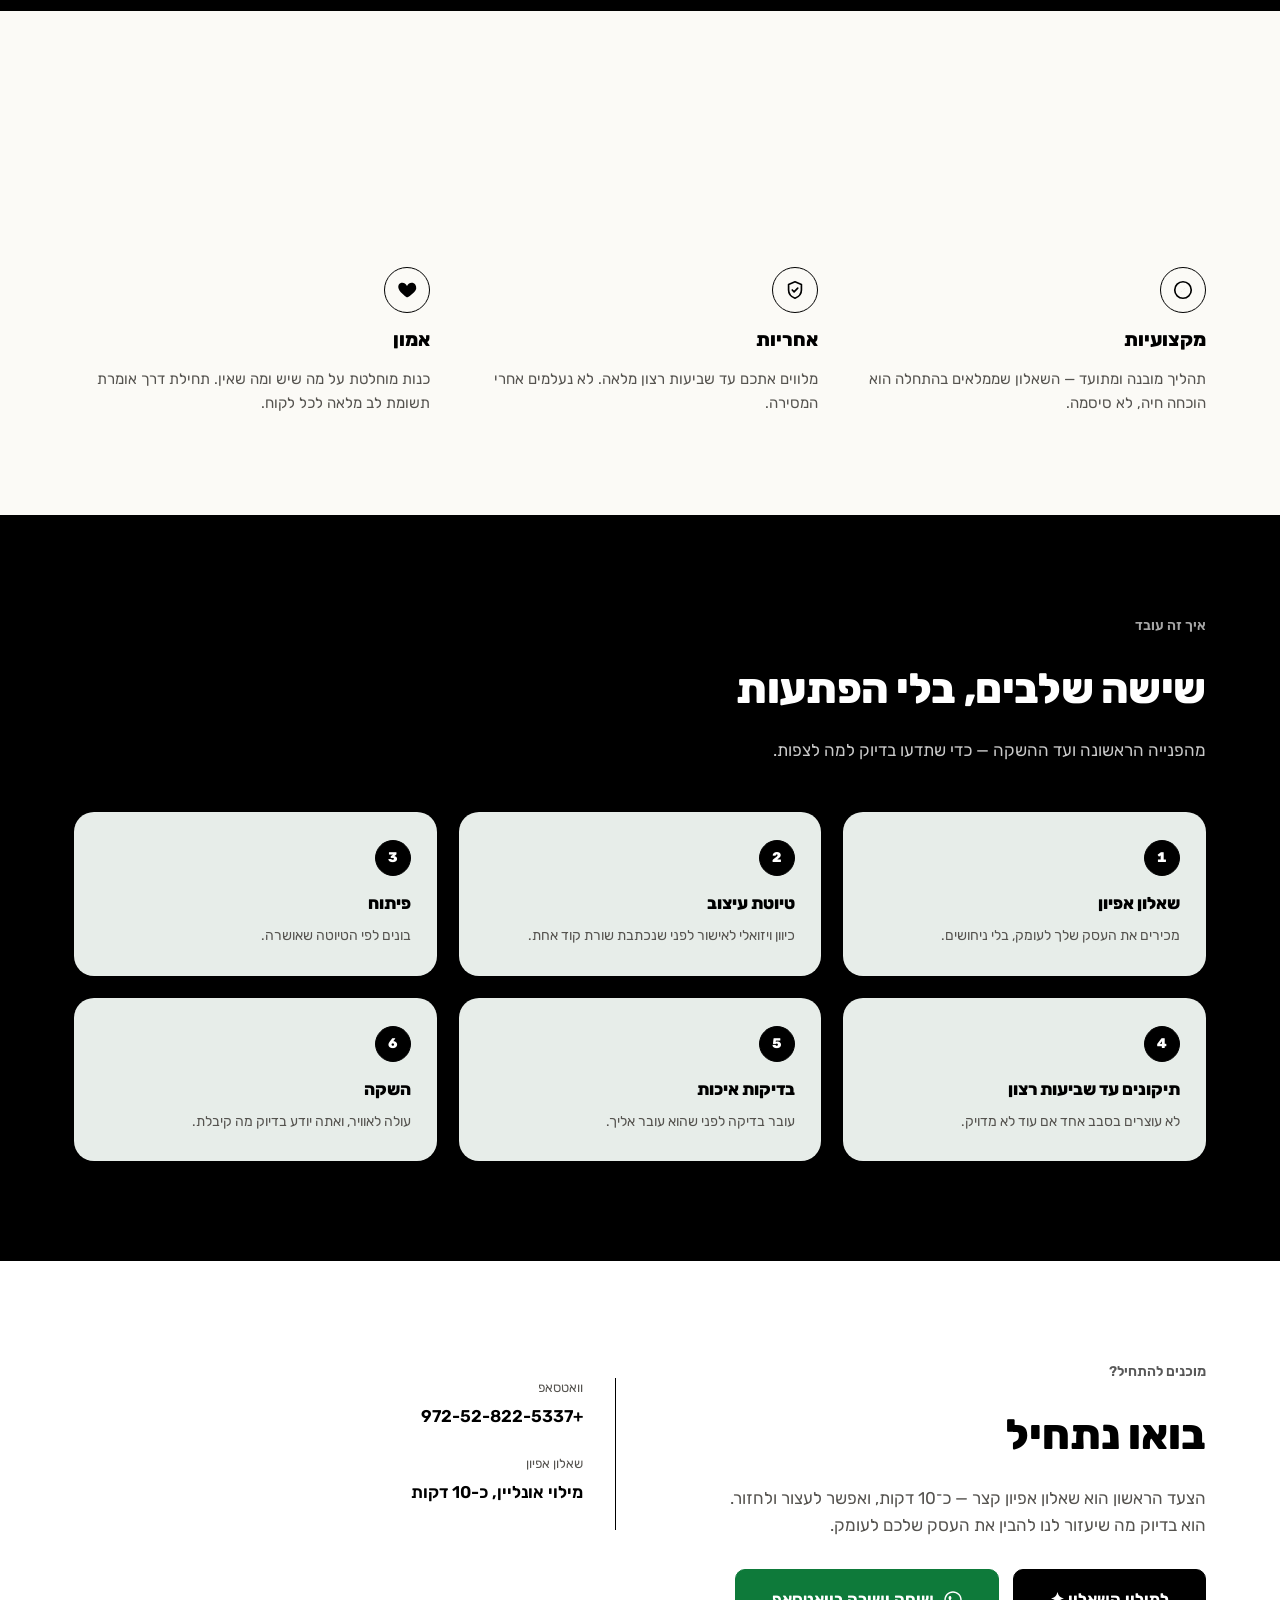
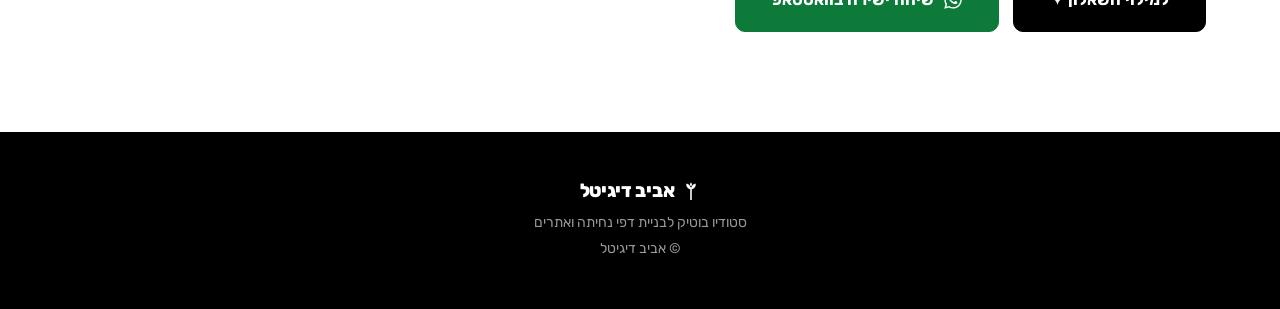
==== commit ffd6d562: "תיקון ההיפוך: סימן ההטיה של האריח אביב דיווח שהתמונות עדיין הפוכות אחרי התיקון הקודם. בדקתי בהגדלה מ" ====
--- a/index.html
+++ b/index.html
@@ -8,7 +8,7 @@
 <link rel="preconnect" href="https://fonts.googleapis.com">
 <link rel="preconnect" href="https://fonts.gstatic.com" crossorigin>
 <link href="https://fonts.googleapis.com/css2?family=Rubik:wght@400;500;700;800&display=swap" rel="stylesheet">
-<link rel="stylesheet" href="css/style.css?v=10">
+<link rel="stylesheet" href="css/style.css?v=11">
 <link rel="icon" href="data:image/svg+xml,<svg xmlns='http://www.w3.org/2000/svg' viewBox='0 0 26 34'><path d='M13 33 V11' stroke='%23000' stroke-width='3' fill='none' stroke-linecap='round'/><path d='M12 14 C6 13 3 7 4.5 3 C10 4.5 12.5 8 12.5 14 Z' fill='%23000'/><path d='M14 14 C20 13 23 7 21.5 3 C16 4.5 13.5 8 13.5 14 Z' fill='%23000'/><path d='M13 8.5 C10.5 6 10.5 3 13 1 C15.5 3 15.5 6 13 8.5 Z' fill='%23000'/></svg>">
 </head>
 <body>
@@ -262,6 +262,6 @@
   </div>
 </footer>
 
-<script src="js/main.js?v=10"></script>
+<script src="js/main.js?v=11"></script>
 </body>
 </html>
--- a/css/style.css
+++ b/css/style.css
@@ -357,11 +357,12 @@
   left: calc(var(--pf-w) / -2); top: calc(var(--pf-h) / -2);
   width: var(--pf-w); height: var(--pf-h);
   transform-style: preserve-3d;
-  /* ב-rotateX(90deg) חצי מהטבעת מפנה לצופה את הגב, והגב הוא תמונת ראי.
-     בלי זה הטקסט בחצי מהאריחים נקרא הפוך. */
   backface-visibility: hidden;
-  /* נקבע פעם אחת בבנייה ולא נכתב שוב */
-  transform: rotateZ(calc(var(--i) * var(--pf-step))) translateX(var(--pf-r)) rotateX(90deg);
+  /* הסימן כאן קריטי. ההטיה של האריח מצטרפת להטיית הטבעת (--cam-x):
+     עם +90 הסכום הוא 142°, שעובר את הניצב ומראה את הצד התחתון —
+     התוכן יוצא הפוך ב-180°. עם -90 הסכום הוא -38°, והכרטיס נשען
+     לאחור מול הצופה כשהתוכן בכיוון הנכון. */
+  transform: rotateZ(calc(var(--i) * var(--pf-step))) translateX(var(--pf-r)) rotateX(-90deg);
 }
 .pf-stage.is-ring .pf-card {
   height: 100%; gap: 0; position: relative;
